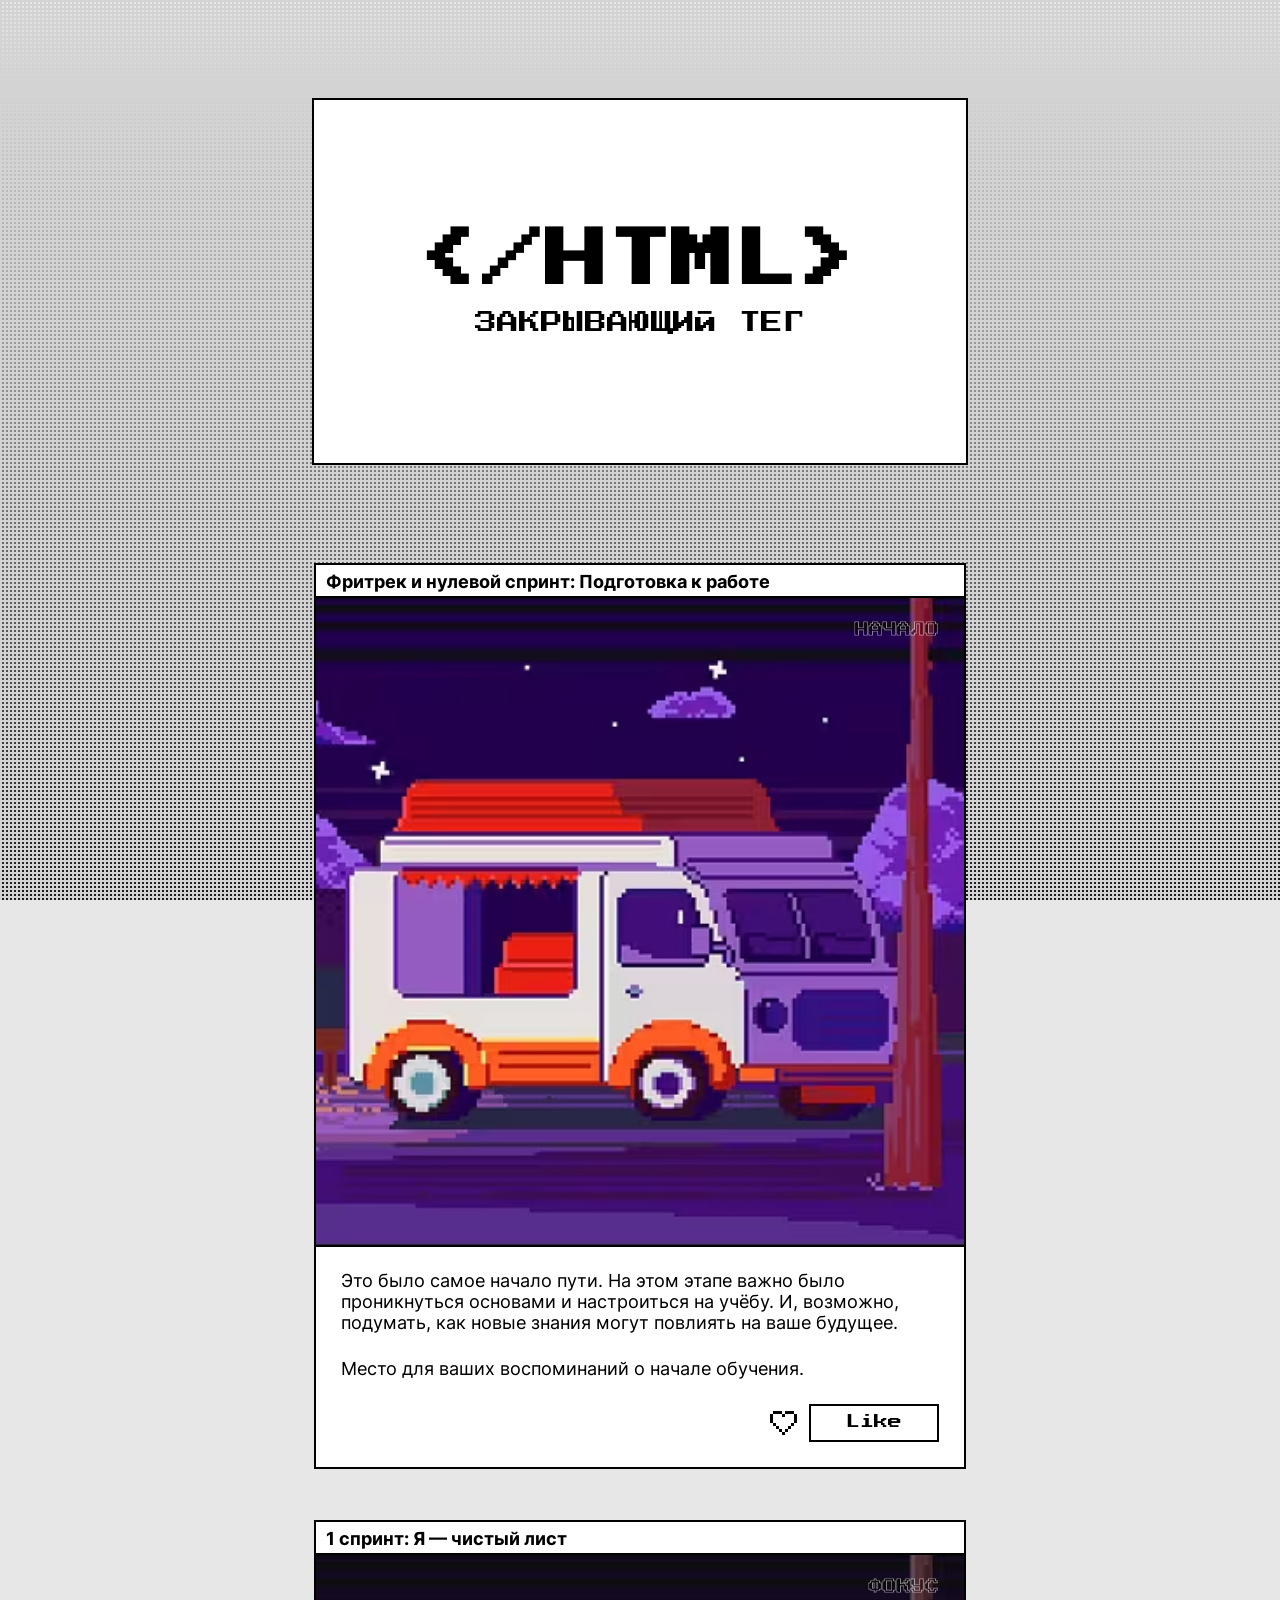
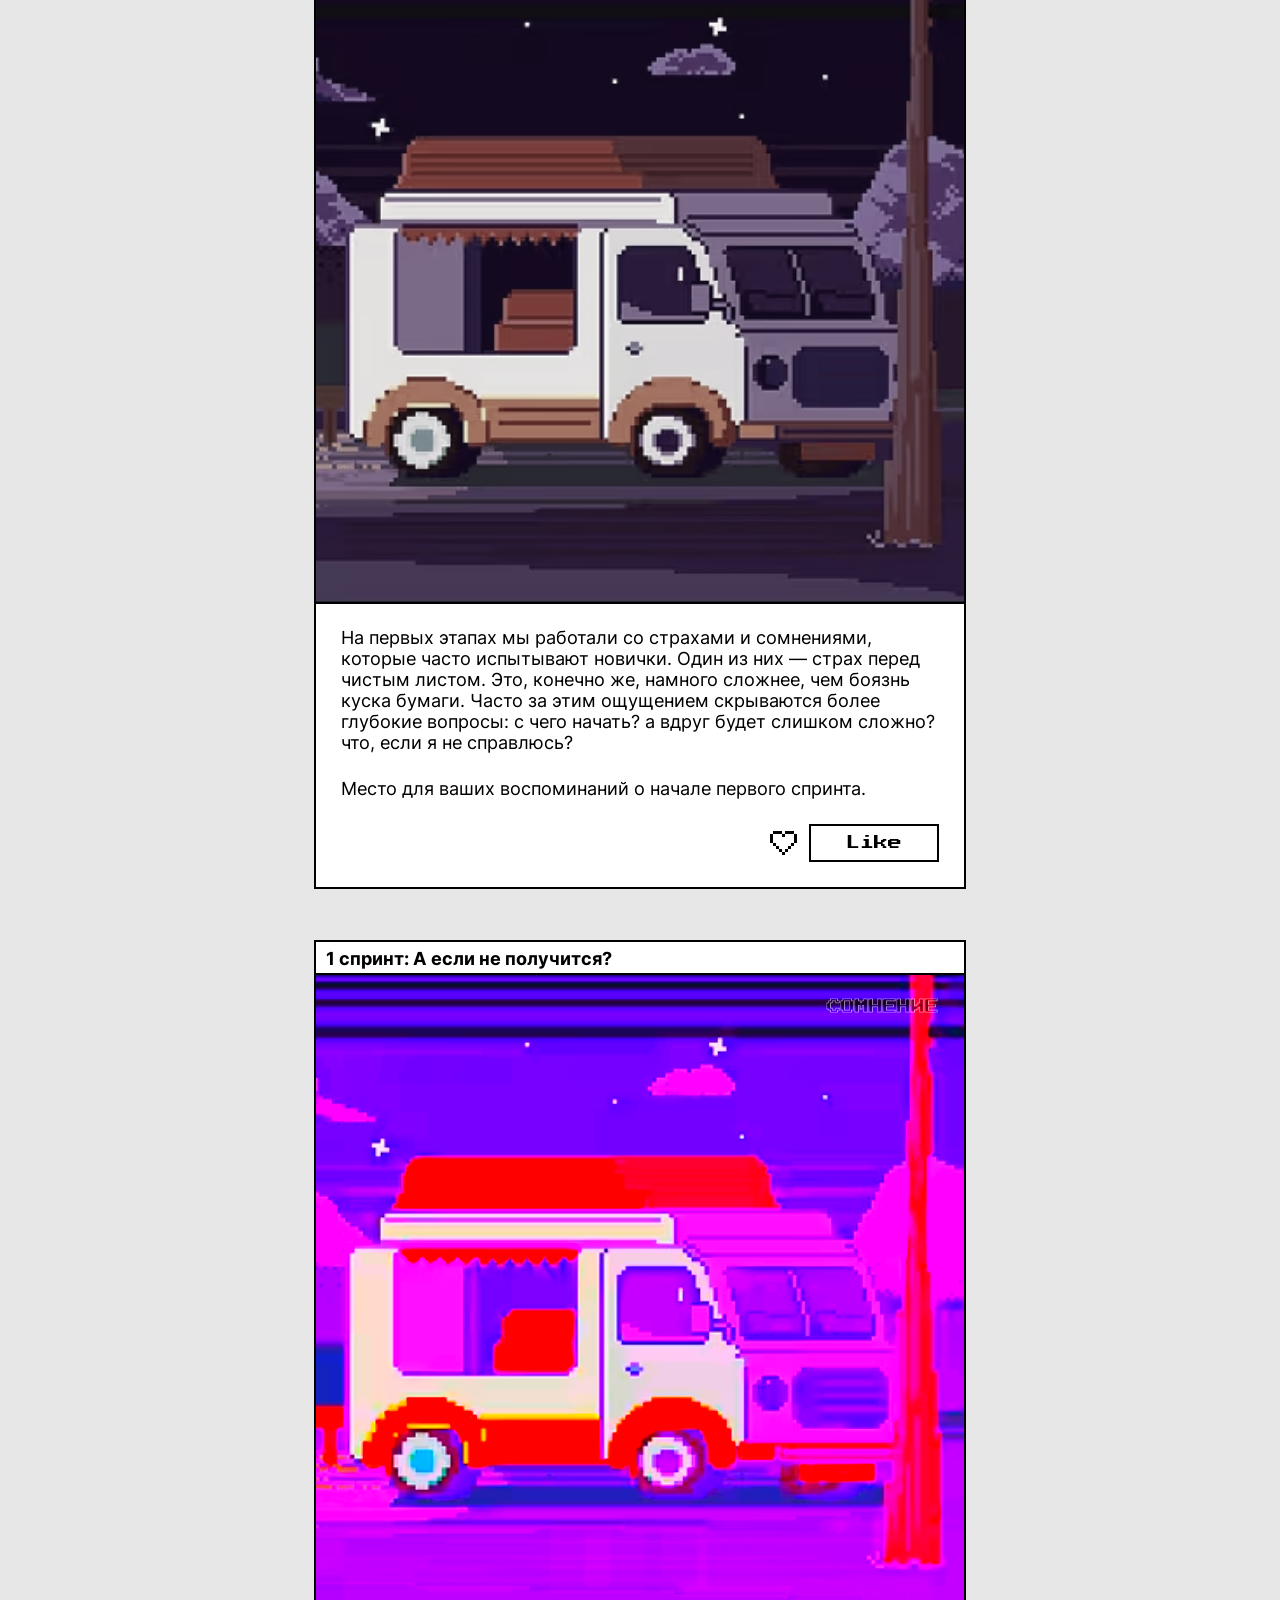
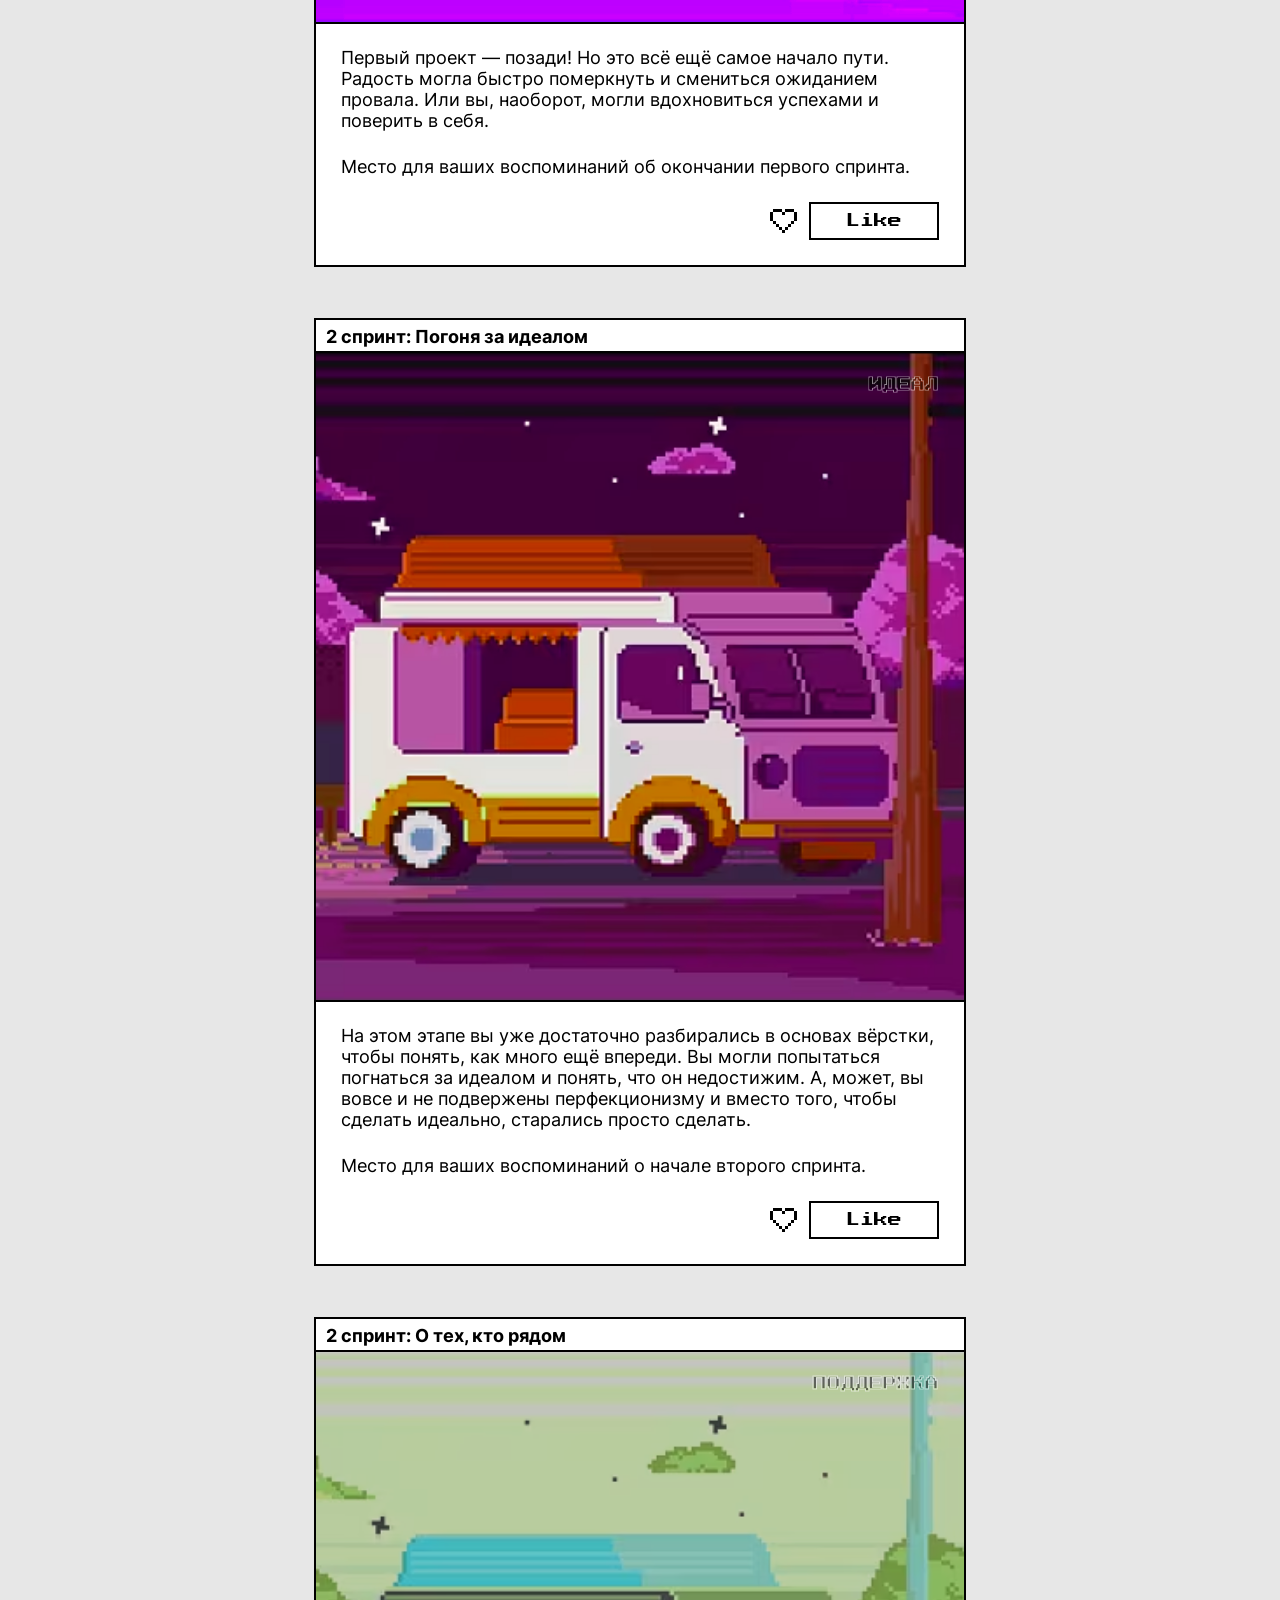
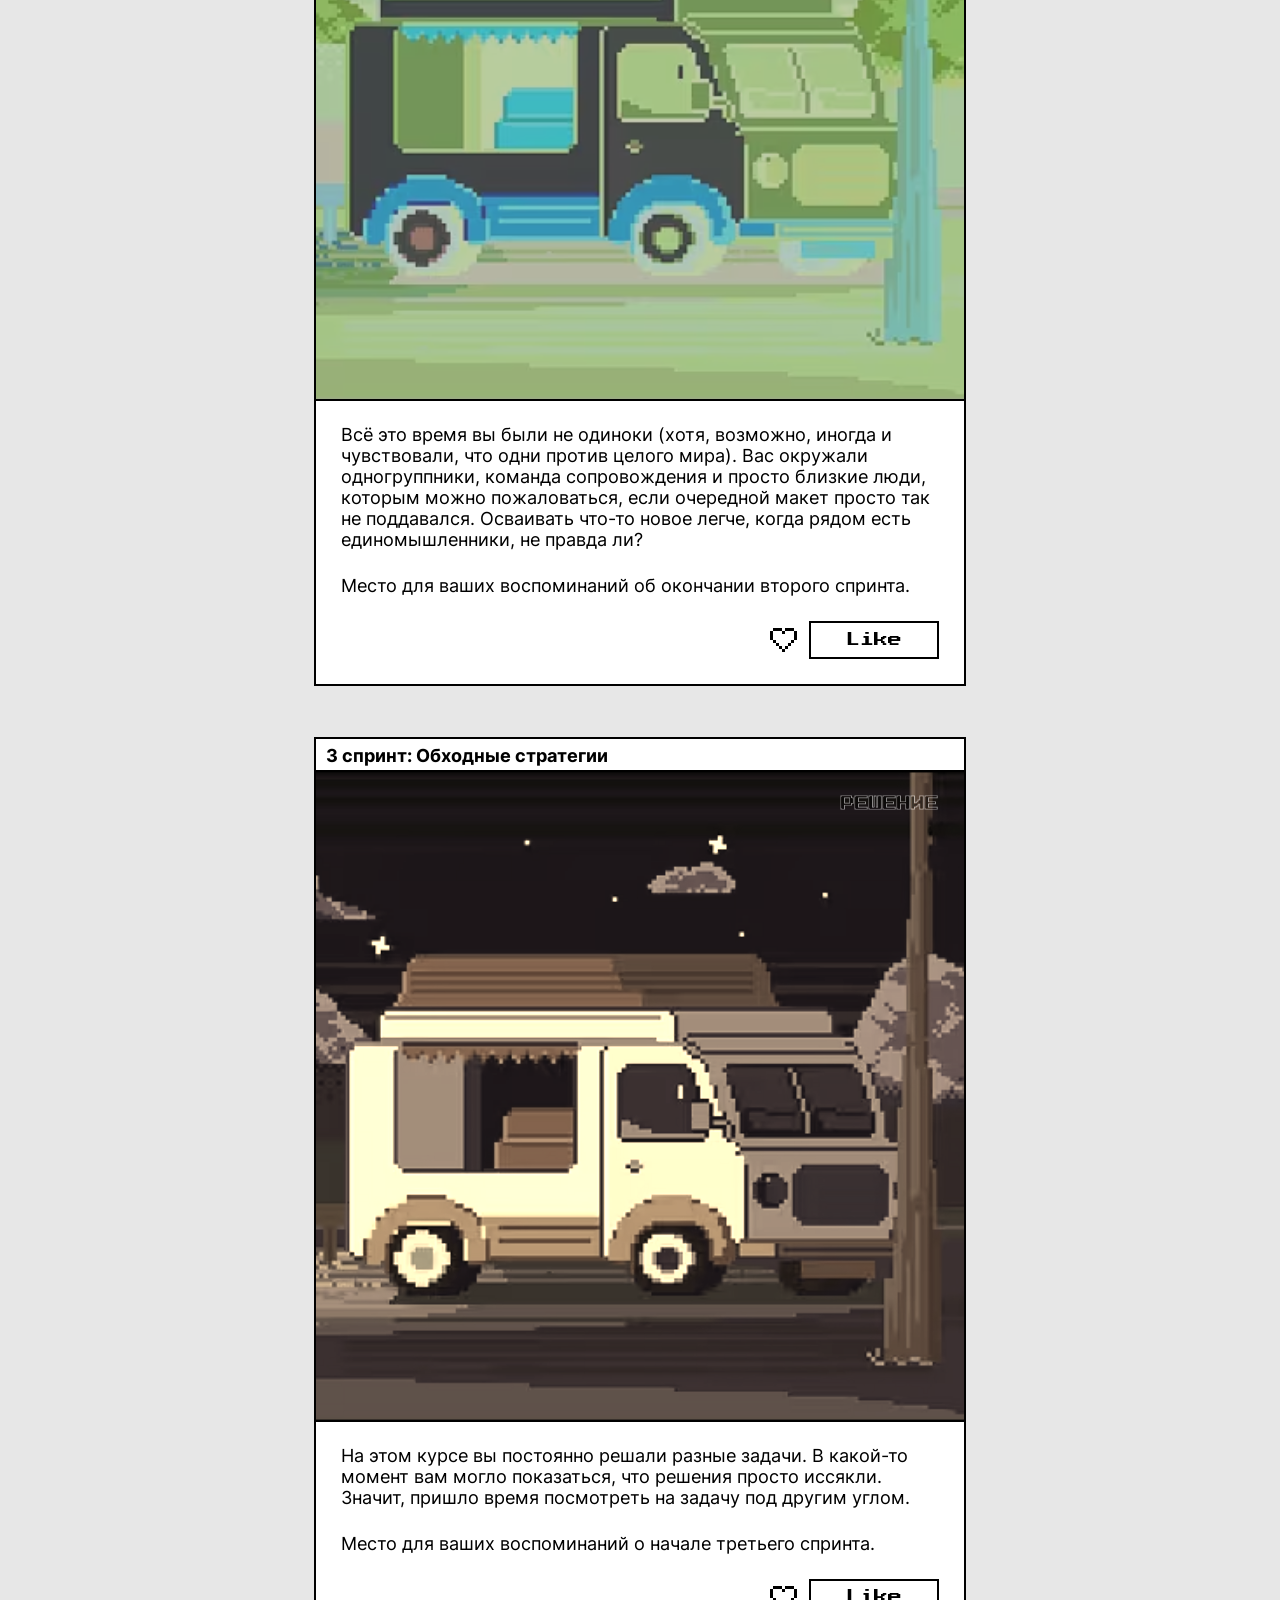
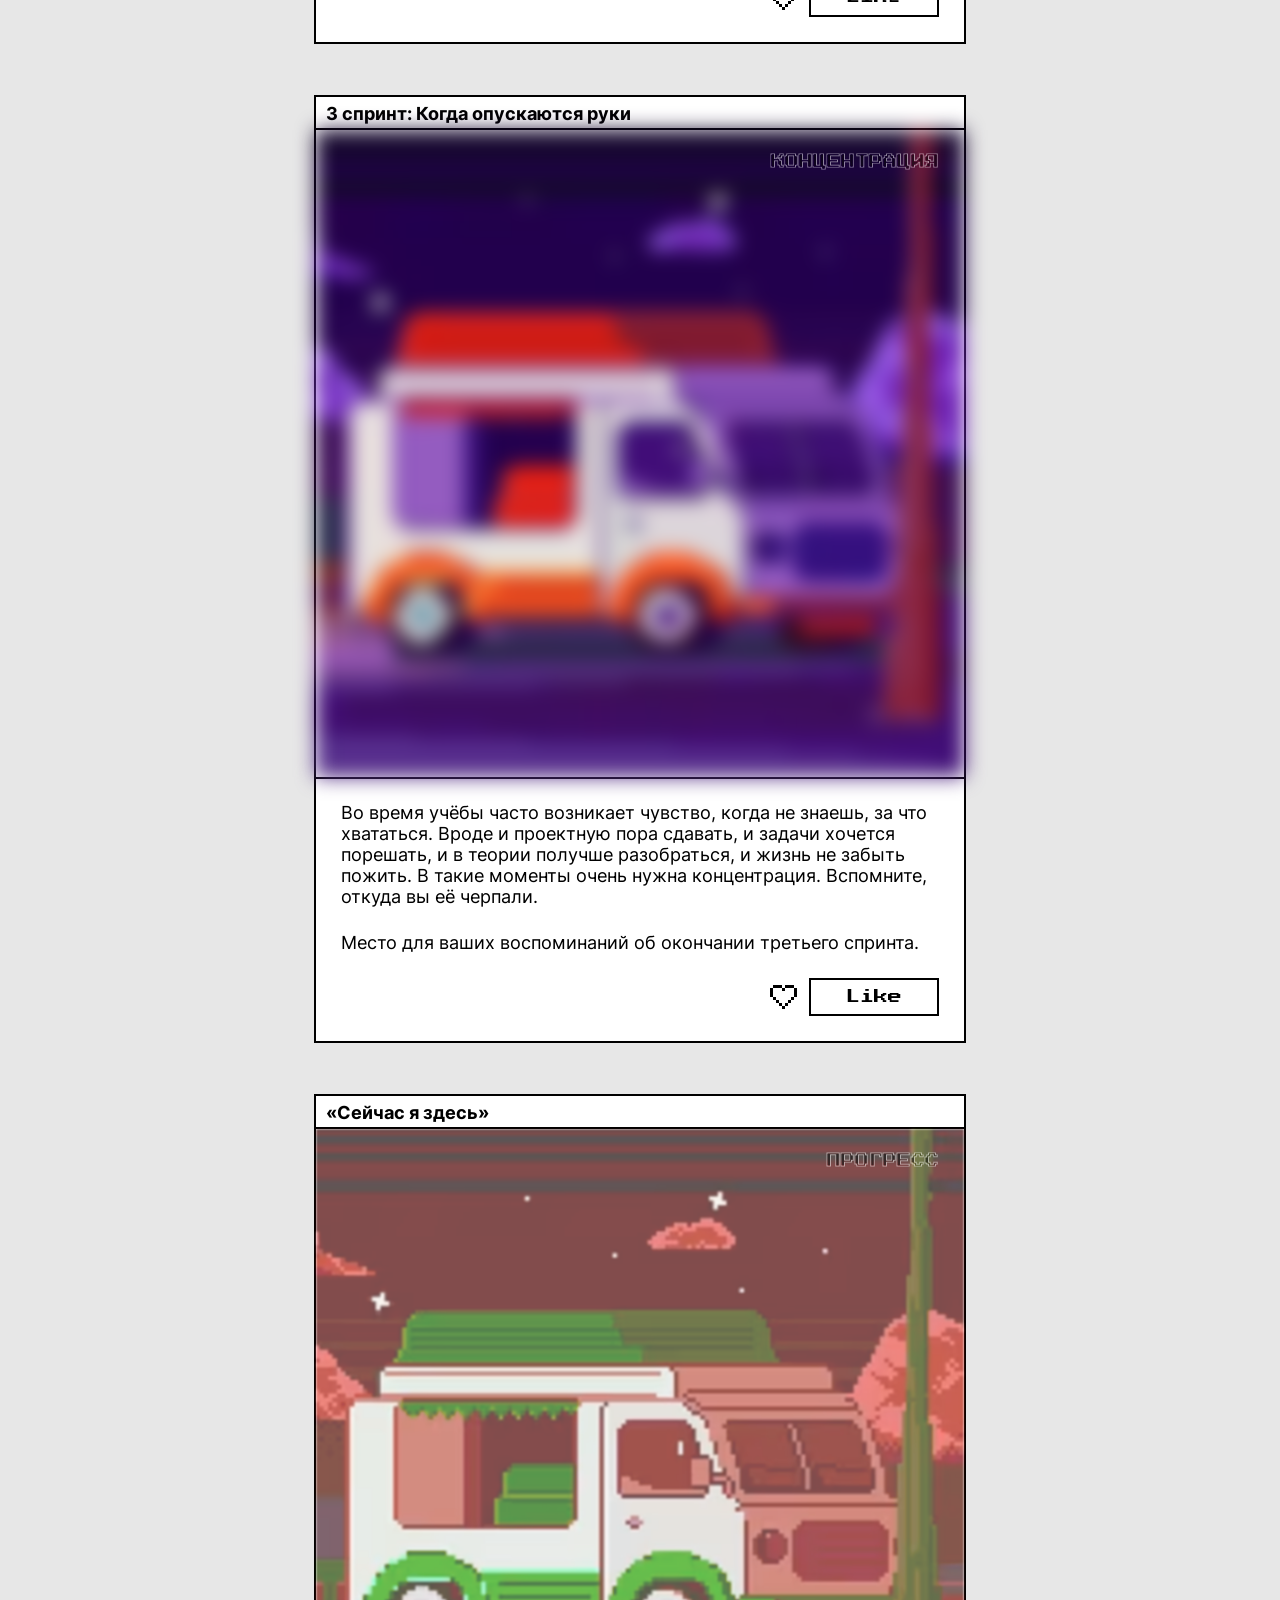
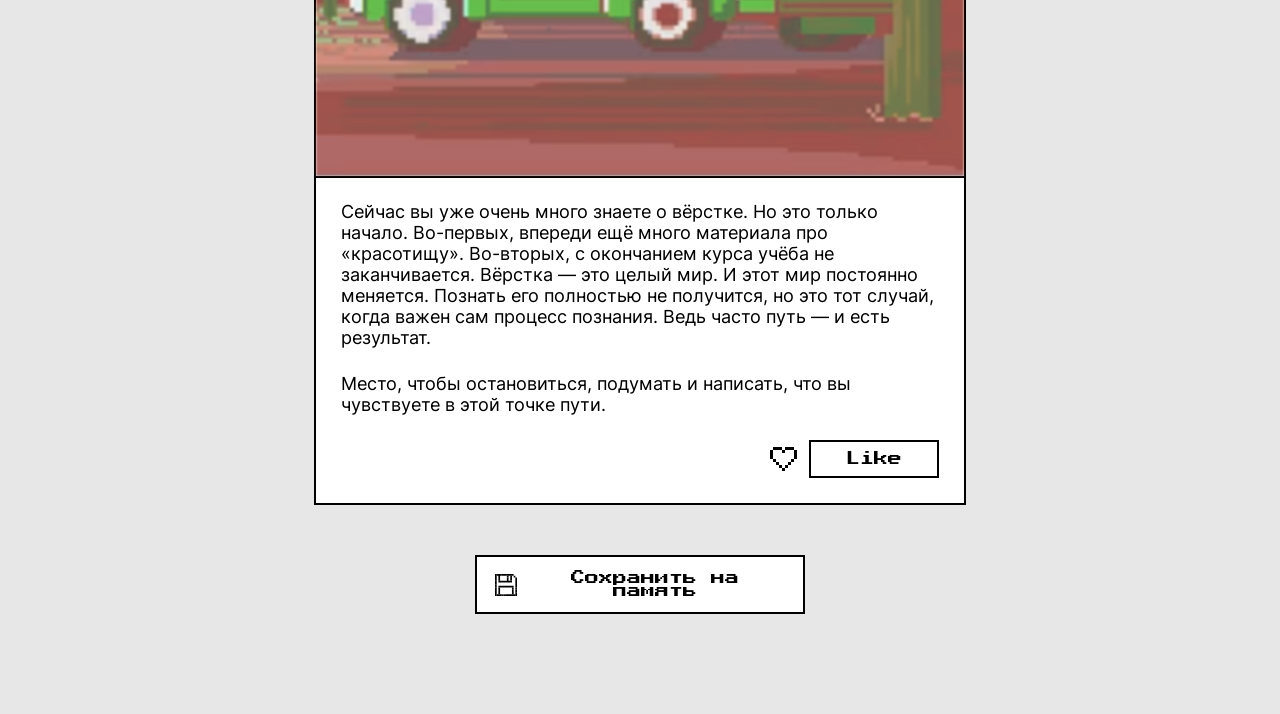
==== index.html @ d49149c8 "feat: update image filters and class structure for card visuals" ====
<!doctype html>
<html lang="ru">
  <head>
    <meta charset="UTF-8" />
    <meta name="viewport" content="width=device-width, initial-scale=1.0" />
    <meta name="description" content="Учебный проект «Закрывающий тег»" />
    <title>Закрывающий тег</title>

    <!-- Фавиконки -->
    <link
      rel="icon"
      type="image/png"
      href="./favicons/favicon-96x96.png"
      sizes="96x96"
    />
    <link rel="icon" type="image/svg+xml" href="./favicons/favicon.svg" />
    <link rel="shortcut icon" href="./favicons/favicon.ico" />
    <link
      rel="apple-touch-icon"
      sizes="180x180"
      href="./favicons/apple-touch-icon.png"
    />
    <meta name="apple-mobile-web-app-title" content="Тег" />

    <!-- Манифест -->
    <link rel="manifest" href="./favicons/site.webmanifest" />

    <!-- Предзагрузка шрифтов -->
    <link
      rel="preload"
      href="./fonts/Inter-Variable.woff2"
      as="font"
      type="font/woff2"
      crossorigin
    />
    <link
      rel="preload"
      href="./fonts/PressStart2P-Regular.woff"
      as="font"
      type="font/woff"
      crossorigin
    />

    <!-- Стили -->
    <link rel="stylesheet" href="./fonts/fonts.css" />
    <link rel="stylesheet" href="./styles/variables.css" />
    <link rel="stylesheet" href="./styles/globals.css" />
    <link rel="stylesheet" href="./styles/style.css" />
    <link rel="stylesheet" href="./styles/animations.css" />
  </head>

  <body class="page">
    <header class="header container bg-container">
      <h1 class="header__logo">&lt;/HTML&gt;</h1>
      <p class="header__title">закрывающий тег</p>
    </header>

    <main class="main container">
      <ul class="cards-list">
        <li class="cards-list__item">
          <article class="card">
            <h2 class="card__title">
              Фритрек и нулевой спринт: Подготовка к работе
            </h2>

            <div class="card__media">
              <picture>
                <source
                  srcset="
                    ./images/avif/motorhome@x1.avif 1x,
                    ./images/avif/motorhome@x2.avif 2x,
                    ./images/avif/motorhome@x3.avif 3x
                  "
                  type="image/avif"
                />
                <source
                  srcset="
                    ./images/webp/motorhome@x1.webp 1x,
                    ./images/webp/motorhome@x2.webp 2x,
                    ./images/webp/motorhome@x3.webp 3x
                  "
                  type="image/webp"
                />
                <img
                  class="card__image card__image--beginning"
                  src="./images/jpg/motorhome@x1.jpg"
                  srcset="
                    ./images/jpg/motorhome@x1.jpg 1x,
                    ./images/jpg/motorhome@x2.jpg 2x,
                    ./images/jpg/motorhome@x3.jpg 3x
                  "
                  alt="Рабочее место на пляже при закате солнца"
                  loading="lazy"
                />
              </picture>
              <span class="card__watermark">Начало</span>
            </div>

            <div class="card__content">
              <p>
                Это было самое начало пути. На этом этапе важно было
                проникнуться основами и настроиться на учёбу. И, возможно,
                подумать, как новые знания могут повлиять на ваше будущее.
              </p>
              <p>Место для ваших воспоминаний о начале обучения.</p>
              <div class="card__actions">
                <button class="card__icon-button" type="button">
                  <svg
                    xmlns="http://www.w3.org/2000/svg"
                    class="like-icon"
                    fill="none"
                    viewBox="0 0 39 36"
                  >
                    <g class="heart">
                      <path
                        class="core"
                        fill="transparent"
                        d="M18 15h-3v3h3v-3Zm3 0h3v3h-3v-3Zm0 0h-3v3h3v-3Zm0-3h-3v3h3v-3Zm0 6h-3v3h3v-3Z"
                      />
                      <path
                        class="main-body"
                        fill="transparent"
                        d="M12 9H9v3h3V9Zm3 3h-3v3h3v-3Zm3-3h-3v3h3V9Zm-6 6H9v3h3v-3Zm3 0h-3v3h3v-3Zm0 3h-3v3h3v-3Zm3-6h-3v3h3v-3Zm0 9h-3v3h3v-3Zm0-3h-3v3h3v-3Zm9-9h3v3h-3V9Zm-3 0h3v3h-3V9Zm3 3h3v3h-3v-3Zm-3 0h3v3h-3v-3Zm-3-3h3v3h-3V9Zm6 6h3v3h-3v-3Zm-3 0h3v3h-3v-3Zm0 3h3v3h-3v-3Zm-3-6h3v3h-3v-3Zm0 9h3v3h-3v-3Zm0-3h3v3h-3v-3Zm0 3h-3v3h3v-3Zm0 3h-3v3h3v-3Z"
                      />
                      <path
                        class="contour"
                        fill="var(--color-heart-contour, #000)"
                        d="M12 6H9v3h3V6Zm3 0h-3v3h3V6ZM9 9H6v3h3V9Zm0 3H6v3h3v-3Zm0 3H6v3h3v-3Zm9-9h-3v3h3V6Zm-6 12H9v3h3v-3Zm3 3h-3v3h3v-3Zm3 3h-3v3h3v-3Zm9-18h3v3h-3V6Zm-3 0h3v3h-3V6Zm6 3h3v3h-3V9Zm0 3h3v3h-3v-3Zm0 3h3v3h-3v-3Zm-9-9h3v3h-3V6Zm6 12h3v3h-3v-3Zm-3 3h3v3h-3v-3Zm-3 3h3v3h-3v-3Zm0 3h-3v3h3v-3Zm0-18h-3v3h3V9Z"
                      />
                    </g>
                    <path
                      class="sparks"
                      fill="var(--animation-fill-color, #f00)"
                      d="M36 13h3v3h-3v-3Zm-9 14h3v3h-3v-3Zm-9 6h3v3h-3v-3Zm-9-6h3v3H9v-3ZM24 0h3v3h-3V0Zm9 3h3v3h-3V3ZM3 3h3v3H3V3Zm9-3h3v3h-3V0ZM0 13h3v3H0v-3Z"
                    />
                  </svg>
                </button>
                <button class="card__like-button button" type="button">
                  <span class="button__text">Like</span>
                </button>
              </div>
            </div>
          </article>
        </li>

        <li class="cards-list__item">
          <article class="card">
            <h2 class="card__title">1 спринт: Я — чистый лист</h2>

            <div class="card__media">
              <picture>
                <source
                  srcset="
                    ./images/avif/motorhome@x1.avif 1x,
                    ./images/avif/motorhome@x2.avif 2x,
                    ./images/avif/motorhome@x3.avif 3x
                  "
                  type="image/avif"
                />
                <source
                  srcset="
                    ./images/webp/motorhome@x1.webp 1x,
                    ./images/webp/motorhome@x2.webp 2x,
                    ./images/webp/motorhome@x3.webp 3x
                  "
                  type="image/webp"
                />
                <img
                  class="card__image card__image--focus"
                  src="./images/jpg/motorhome@x1.jpg"
                  srcset="
                    ./images/jpg/motorhome@x1.jpg 1x,
                    ./images/jpg/motorhome@x2.jpg 2x,
                    ./images/jpg/motorhome@x3.jpg 3x
                  "
                  alt="Творческое рабочее место с чистым холстом и инструментами"
                  loading="lazy"
                />
              </picture>
              <span class="card__watermark">Фокус</span>
            </div>

            <div class="card__content">
              <p>
                На первых этапах мы работали со страхами и сомнениями, которые
                часто испытывают новички. Один из них — страх перед чистым
                листом. Это, конечно же, намного сложнее, чем боязнь куска
                бумаги. Часто за этим ощущением скрываются более глубокие
                вопросы: с чего начать? а вдруг будет слишком сложно? что, если
                я не справлюсь?
              </p>
              <p>Место для ваших воспоминаний о начале первого спринта.</p>
              <div class="card__actions">
                <button class="card__icon-button" type="button">
                  <svg
                    xmlns="http://www.w3.org/2000/svg"
                    class="like-icon"
                    fill="none"
                    viewBox="0 0 39 36"
                  >
                    <g class="heart">
                      <path
                        class="core"
                        fill="transparent"
                        d="M18 15h-3v3h3v-3Zm3 0h3v3h-3v-3Zm0 0h-3v3h3v-3Zm0-3h-3v3h3v-3Zm0 6h-3v3h3v-3Z"
                      />
                      <path
                        class="main-body"
                        fill="transparent"
                        d="M12 9H9v3h3V9Zm3 3h-3v3h3v-3Zm3-3h-3v3h3V9Zm-6 6H9v3h3v-3Zm3 0h-3v3h3v-3Zm0 3h-3v3h3v-3Zm3-6h-3v3h3v-3Zm0 9h-3v3h3v-3Zm0-3h-3v3h3v-3Zm9-9h3v3h-3V9Zm-3 0h3v3h-3V9Zm3 3h3v3h-3v-3Zm-3 0h3v3h-3v-3Zm-3-3h3v3h-3V9Zm6 6h3v3h-3v-3Zm-3 0h3v3h-3v-3Zm0 3h3v3h-3v-3Zm-3-6h3v3h-3v-3Zm0 9h3v3h-3v-3Zm0-3h3v3h-3v-3Zm0 3h-3v3h3v-3Zm0 3h-3v3h3v-3Z"
                      />
                      <path
                        class="contour"
                        fill="var(--color-heart-contour, #000)"
                        d="M12 6H9v3h3V6Zm3 0h-3v3h3V6ZM9 9H6v3h3V9Zm0 3H6v3h3v-3Zm0 3H6v3h3v-3Zm9-9h-3v3h3V6Zm-6 12H9v3h3v-3Zm3 3h-3v3h3v-3Zm3 3h-3v3h3v-3Zm9-18h3v3h-3V6Zm-3 0h3v3h-3V6Zm6 3h3v3h-3V9Zm0 3h3v3h-3v-3Zm0 3h3v3h-3v-3Zm-9-9h3v3h-3V6Zm6 12h3v3h-3v-3Zm-3 3h3v3h-3v-3Zm-3 3h3v3h-3v-3Zm0 3h-3v3h3v-3Zm0-18h-3v3h3V9Z"
                      />
                    </g>
                    <path
                      class="sparks"
                      fill="var(--animation-fill-color, #f00)"
                      d="M36 13h3v3h-3v-3Zm-9 14h3v3h-3v-3Zm-9 6h3v3h-3v-3Zm-9-6h3v3H9v-3ZM24 0h3v3h-3V0Zm9 3h3v3h-3V3ZM3 3h3v3H3V3Zm9-3h3v3h-3V0ZM0 13h3v3H0v-3Z"
                    />
                  </svg>
                </button>
                <button class="card__like-button button" type="button">
                  <span class="button__text">Like</span>
                </button>
              </div>
            </div>
          </article>
        </li>

        <li class="cards-list__item">
          <article class="card">
            <h2 class="card__title">1 спринт: А если не получится?</h2>

            <div class="card__media">
              <picture>
                <source
                  srcset="
                    ./images/avif/motorhome@x1.avif 1x,
                    ./images/avif/motorhome@x2.avif 2x,
                    ./images/avif/motorhome@x3.avif 3x
                  "
                  type="image/avif"
                />
                <source
                  srcset="
                    ./images/webp/motorhome@x1.webp 1x,
                    ./images/webp/motorhome@x2.webp 2x,
                    ./images/webp/motorhome@x3.webp 3x
                  "
                  type="image/webp"
                />
                <img
                  class="card__image card__image--doubt"
                  src="./images/jpg/motorhome@x1.jpg"
                  srcset="
                    ./images/jpg/motorhome@x1.jpg 1x,
                    ./images/jpg/motorhome@x2.jpg 2x,
                    ./images/jpg/motorhome@x3.jpg 3x
                  "
                  alt="Статуя мыслителя в лесу"
                  loading="lazy"
                />
              </picture>
              <span class="card__watermark">Сомнение</span>
            </div>

            <div class="card__content">
              <p>
                Первый проект — позади! Но это всё ещё самое начало пути.
                Радость могла быстро померкнуть и смениться ожиданием провала.
                Или вы, наоборот, могли вдохновиться успехами и поверить в себя.
              </p>
              <p>Место для ваших воспоминаний об окончании первого спринта.</p>
              <div class="card__actions">
                <button class="card__icon-button" type="button">
                  <svg
                    xmlns="http://www.w3.org/2000/svg"
                    class="like-icon"
                    fill="none"
                    viewBox="0 0 39 36"
                  >
                    <g class="heart">
                      <path
                        class="core"
                        fill="transparent"
                        d="M18 15h-3v3h3v-3Zm3 0h3v3h-3v-3Zm0 0h-3v3h3v-3Zm0-3h-3v3h3v-3Zm0 6h-3v3h3v-3Z"
                      />
                      <path
                        class="main-body"
                        fill="transparent"
                        d="M12 9H9v3h3V9Zm3 3h-3v3h3v-3Zm3-3h-3v3h3V9Zm-6 6H9v3h3v-3Zm3 0h-3v3h3v-3Zm0 3h-3v3h3v-3Zm3-6h-3v3h3v-3Zm0 9h-3v3h3v-3Zm0-3h-3v3h3v-3Zm9-9h3v3h-3V9Zm-3 0h3v3h-3V9Zm3 3h3v3h-3v-3Zm-3 0h3v3h-3v-3Zm-3-3h3v3h-3V9Zm6 6h3v3h-3v-3Zm-3 0h3v3h-3v-3Zm0 3h3v3h-3v-3Zm-3-6h3v3h-3v-3Zm0 9h3v3h-3v-3Zm0-3h3v3h-3v-3Zm0 3h-3v3h3v-3Zm0 3h-3v3h3v-3Z"
                      />
                      <path
                        class="contour"
                        fill="var(--color-heart-contour, #000)"
                        d="M12 6H9v3h3V6Zm3 0h-3v3h3V6ZM9 9H6v3h3V9Zm0 3H6v3h3v-3Zm0 3H6v3h3v-3Zm9-9h-3v3h3V6Zm-6 12H9v3h3v-3Zm3 3h-3v3h3v-3Zm3 3h-3v3h3v-3Zm9-18h3v3h-3V6Zm-3 0h3v3h-3V6Zm6 3h3v3h-3V9Zm0 3h3v3h-3v-3Zm0 3h3v3h-3v-3Zm-9-9h3v3h-3V6Zm6 12h3v3h-3v-3Zm-3 3h3v3h-3v-3Zm-3 3h3v3h-3v-3Zm0 3h-3v3h3v-3Zm0-18h-3v3h3V9Z"
                      />
                    </g>
                    <path
                      class="sparks"
                      fill="var(--animation-fill-color, #f00)"
                      d="M36 13h3v3h-3v-3Zm-9 14h3v3h-3v-3Zm-9 6h3v3h-3v-3Zm-9-6h3v3H9v-3ZM24 0h3v3h-3V0Zm9 3h3v3h-3V3ZM3 3h3v3H3V3Zm9-3h3v3h-3V0ZM0 13h3v3H0v-3Z"
                    />
                  </svg>
                </button>
                <button class="card__like-button button" type="button">
                  <span class="button__text">Like</span>
                </button>
              </div>
            </div>
          </article>
        </li>

        <li class="cards-list__item">
          <article class="card">
            <h2 class="card__title">2 спринт: Погоня за идеалом</h2>

            <div class="card__media">
              <picture>
                <source
                  srcset="
                    ./images/avif/motorhome@x1.avif 1x,
                    ./images/avif/motorhome@x2.avif 2x,
                    ./images/avif/motorhome@x3.avif 3x
                  "
                  type="image/avif"
                />
                <source
                  srcset="
                    ./images/webp/motorhome@x1.webp 1x,
                    ./images/webp/motorhome@x2.webp 2x,
                    ./images/webp/motorhome@x3.webp 3x
                  "
                  type="image/webp"
                />
                <img
                  class="card__image card__image--ideal"
                  src="./images/jpg/motorhome@x1.jpg"
                  srcset="
                    ./images/jpg/motorhome@x1.jpg 1x,
                    ./images/jpg/motorhome@x2.jpg 2x,
                    ./images/jpg/motorhome@x3.jpg 3x
                  "
                  alt="Человек с гордостью смотрит на результат"
                  loading="lazy"
                />
              </picture>
              <span class="card__watermark">Идеал</span>
            </div>

            <div class="card__content">
              <p>
                На этом этапе вы уже достаточно разбирались в основах вёрстки,
                чтобы понять, как много ещё впереди. Вы могли попытаться
                погнаться за идеалом и понять, что он недостижим. А, может, вы
                вовсе и не подвержены перфекционизму и вместо того, чтобы
                сделать идеально, старались просто сделать.
              </p>
              <p>Место для ваших воспоминаний о начале второго спринта.</p>
              <div class="card__actions">
                <button class="card__icon-button" type="button">
                  <svg
                    xmlns="http://www.w3.org/2000/svg"
                    class="like-icon"
                    fill="none"
                    viewBox="0 0 39 36"
                  >
                    <g class="heart">
                      <path
                        class="core"
                        fill="transparent"
                        d="M18 15h-3v3h3v-3Zm3 0h3v3h-3v-3Zm0 0h-3v3h3v-3Zm0-3h-3v3h3v-3Zm0 6h-3v3h3v-3Z"
                      />
                      <path
                        class="main-body"
                        fill="transparent"
                        d="M12 9H9v3h3V9Zm3 3h-3v3h3v-3Zm3-3h-3v3h3V9Zm-6 6H9v3h3v-3Zm3 0h-3v3h3v-3Zm0 3h-3v3h3v-3Zm3-6h-3v3h3v-3Zm0 9h-3v3h3v-3Zm0-3h-3v3h3v-3Zm9-9h3v3h-3V9Zm-3 0h3v3h-3V9Zm3 3h3v3h-3v-3Zm-3 0h3v3h-3v-3Zm-3-3h3v3h-3V9Zm6 6h3v3h-3v-3Zm-3 0h3v3h-3v-3Zm0 3h3v3h-3v-3Zm-3-6h3v3h-3v-3Zm0 9h3v3h-3v-3Zm0-3h3v3h-3v-3Zm0 3h-3v3h3v-3Zm0 3h-3v3h3v-3Z"
                      />
                      <path
                        class="contour"
                        fill="var(--color-heart-contour, #000)"
                        d="M12 6H9v3h3V6Zm3 0h-3v3h3V6ZM9 9H6v3h3V9Zm0 3H6v3h3v-3Zm0 3H6v3h3v-3Zm9-9h-3v3h3V6Zm-6 12H9v3h3v-3Zm3 3h-3v3h3v-3Zm3 3h-3v3h3v-3Zm9-18h3v3h-3V6Zm-3 0h3v3h-3V6Zm6 3h3v3h-3V9Zm0 3h3v3h-3v-3Zm0 3h3v3h-3v-3Zm-9-9h3v3h-3V6Zm6 12h3v3h-3v-3Zm-3 3h3v3h-3v-3Zm-3 3h3v3h-3v-3Zm0 3h-3v3h3v-3Zm0-18h-3v3h3V9Z"
                      />
                    </g>
                    <path
                      class="sparks"
                      fill="var(--animation-fill-color, #f00)"
                      d="M36 13h3v3h-3v-3Zm-9 14h3v3h-3v-3Zm-9 6h3v3h-3v-3Zm-9-6h3v3H9v-3ZM24 0h3v3h-3V0Zm9 3h3v3h-3V3ZM3 3h3v3H3V3Zm9-3h3v3h-3V0ZM0 13h3v3H0v-3Z"
                    />
                  </svg>
                </button>
                <button class="card__like-button button" type="button">
                  <span class="button__text">Like</span>
                </button>
              </div>
            </div>
          </article>
        </li>

        <li class="cards-list__item">
          <article class="card">
            <h2 class="card__title">2 спринт: О тех, кто рядом</h2>

            <div class="card__media">
              <picture>
                <source
                  srcset="
                    ./images/avif/motorhome@x1.avif 1x,
                    ./images/avif/motorhome@x2.avif 2x,
                    ./images/avif/motorhome@x3.avif 3x
                  "
                  type="image/avif"
                />
                <source
                  srcset="
                    ./images/webp/motorhome@x1.webp 1x,
                    ./images/webp/motorhome@x2.webp 2x,
                    ./images/webp/motorhome@x3.webp 3x
                  "
                  type="image/webp"
                />
                <img
                  class="card__image card__image--support"
                  src="./images/jpg/motorhome@x1.jpg"
                  srcset="
                    ./images/jpg/motorhome@x1.jpg 1x,
                    ./images/jpg/motorhome@x2.jpg 2x,
                    ./images/jpg/motorhome@x3.jpg 3x
                  "
                  alt="Руки, символизирующие поддержку и заботу"
                  loading="lazy"
                />
              </picture>
              <span class="card__watermark">Поддержка</span>
            </div>

            <div class="card__content">
              <p>
                Всё это время вы были не одиноки (хотя, возможно, иногда и
                чувствовали, что одни против целого мира). Вас окружали
                одногруппники, команда сопровождения и просто близкие люди,
                которым можно пожаловаться, если очередной макет просто так не
                поддавался. Осваивать что-то новое легче, когда рядом есть
                единомышленники, не правда ли?
              </p>
              <p>Место для ваших воспоминаний об окончании второго спринта.</p>
              <div class="card__actions">
                <button class="card__icon-button" type="button">
                  <svg
                    xmlns="http://www.w3.org/2000/svg"
                    class="like-icon"
                    fill="none"
                    viewBox="0 0 39 36"
                  >
                    <g class="heart">
                      <path
                        class="core"
                        fill="transparent"
                        d="M18 15h-3v3h3v-3Zm3 0h3v3h-3v-3Zm0 0h-3v3h3v-3Zm0-3h-3v3h3v-3Zm0 6h-3v3h3v-3Z"
                      />
                      <path
                        class="main-body"
                        fill="transparent"
                        d="M12 9H9v3h3V9Zm3 3h-3v3h3v-3Zm3-3h-3v3h3V9Zm-6 6H9v3h3v-3Zm3 0h-3v3h3v-3Zm0 3h-3v3h3v-3Zm3-6h-3v3h3v-3Zm0 9h-3v3h3v-3Zm0-3h-3v3h3v-3Zm9-9h3v3h-3V9Zm-3 0h3v3h-3V9Zm3 3h3v3h-3v-3Zm-3 0h3v3h-3v-3Zm-3-3h3v3h-3V9Zm6 6h3v3h-3v-3Zm-3 0h3v3h-3v-3Zm0 3h3v3h-3v-3Zm-3-6h3v3h-3v-3Zm0 9h3v3h-3v-3Zm0-3h3v3h-3v-3Zm0 3h-3v3h3v-3Zm0 3h-3v3h3v-3Z"
                      />
                      <path
                        class="contour"
                        fill="var(--color-heart-contour, #000)"
                        d="M12 6H9v3h3V6Zm3 0h-3v3h3V6ZM9 9H6v3h3V9Zm0 3H6v3h3v-3Zm0 3H6v3h3v-3Zm9-9h-3v3h3V6Zm-6 12H9v3h3v-3Zm3 3h-3v3h3v-3Zm3 3h-3v3h3v-3Zm9-18h3v3h-3V6Zm-3 0h3v3h-3V6Zm6 3h3v3h-3V9Zm0 3h3v3h-3v-3Zm0 3h3v3h-3v-3Zm-9-9h3v3h-3V6Zm6 12h3v3h-3v-3Zm-3 3h3v3h-3v-3Zm-3 3h3v3h-3v-3Zm0 3h-3v3h3v-3Zm0-18h-3v3h3V9Z"
                      />
                    </g>
                    <path
                      class="sparks"
                      fill="var(--animation-fill-color, #f00)"
                      d="M36 13h3v3h-3v-3Zm-9 14h3v3h-3v-3Zm-9 6h3v3h-3v-3Zm-9-6h3v3H9v-3ZM24 0h3v3h-3V0Zm9 3h3v3h-3V3ZM3 3h3v3H3V3Zm9-3h3v3h-3V0ZM0 13h3v3H0v-3Z"
                    />
                  </svg>
                </button>
                <button class="card__like-button button" type="button">
                  <span class="button__text">Like</span>
                </button>
              </div>
            </div>
          </article>
        </li>

        <li class="cards-list__item">
          <article class="card">
            <h2 class="card__title">3 спринт: Обходные стратегии</h2>

            <div class="card__media">
              <picture>
                <source
                  srcset="
                    ./images/avif/motorhome@x1.avif 1x,
                    ./images/avif/motorhome@x2.avif 2x,
                    ./images/avif/motorhome@x3.avif 3x
                  "
                  type="image/avif"
                />
                <source
                  srcset="
                    ./images/webp/motorhome@x1.webp 1x,
                    ./images/webp/motorhome@x2.webp 2x,
                    ./images/webp/motorhome@x3.webp 3x
                  "
                  type="image/webp"
                />
                <img
                  class="card__image card__image--solution"
                  src="./images/jpg/motorhome@x1.jpg"
                  srcset="
                    ./images/jpg/motorhome@x1.jpg 1x,
                    ./images/jpg/motorhome@x2.jpg 2x,
                    ./images/jpg/motorhome@x3.jpg 3x
                  "
                  alt="Уставший человек на лавочке с пакетами"
                  loading="lazy"
                />
              </picture>
              <span class="card__watermark">Решение</span>
            </div>

            <div class="card__content">
              <p>
                На этом курсе вы постоянно решали разные задачи. В какой-то
                момент вам могло показаться, что решения просто иссякли. Значит,
                пришло время посмотреть на задачу под другим углом.
              </p>
              <p>Место для ваших воспоминаний о начале третьего спринта.</p>
              <div class="card__actions">
                <button class="card__icon-button" type="button">
                  <svg
                    xmlns="http://www.w3.org/2000/svg"
                    class="like-icon"
                    fill="none"
                    viewBox="0 0 39 36"
                  >
                    <g class="heart">
                      <path
                        class="core"
                        fill="transparent"
                        d="M18 15h-3v3h3v-3Zm3 0h3v3h-3v-3Zm0 0h-3v3h3v-3Zm0-3h-3v3h3v-3Zm0 6h-3v3h3v-3Z"
                      />
                      <path
                        class="main-body"
                        fill="transparent"
                        d="M12 9H9v3h3V9Zm3 3h-3v3h3v-3Zm3-3h-3v3h3V9Zm-6 6H9v3h3v-3Zm3 0h-3v3h3v-3Zm0 3h-3v3h3v-3Zm3-6h-3v3h3v-3Zm0 9h-3v3h3v-3Zm0-3h-3v3h3v-3Zm9-9h3v3h-3V9Zm-3 0h3v3h-3V9Zm3 3h3v3h-3v-3Zm-3 0h3v3h-3v-3Zm-3-3h3v3h-3V9Zm6 6h3v3h-3v-3Zm-3 0h3v3h-3v-3Zm0 3h3v3h-3v-3Zm-3-6h3v3h-3v-3Zm0 9h3v3h-3v-3Zm0-3h3v3h-3v-3Zm0 3h-3v3h3v-3Zm0 3h-3v3h3v-3Z"
                      />
                      <path
                        class="contour"
                        fill="var(--color-heart-contour, #000)"
                        d="M12 6H9v3h3V6Zm3 0h-3v3h3V6ZM9 9H6v3h3V9Zm0 3H6v3h3v-3Zm0 3H6v3h3v-3Zm9-9h-3v3h3V6Zm-6 12H9v3h3v-3Zm3 3h-3v3h3v-3Zm3 3h-3v3h3v-3Zm9-18h3v3h-3V6Zm-3 0h3v3h-3V6Zm6 3h3v3h-3V9Zm0 3h3v3h-3v-3Zm0 3h3v3h-3v-3Zm-9-9h3v3h-3V6Zm6 12h3v3h-3v-3Zm-3 3h3v3h-3v-3Zm-3 3h3v3h-3v-3Zm0 3h-3v3h3v-3Zm0-18h-3v3h3V9Z"
                      />
                    </g>
                    <path
                      class="sparks"
                      fill="var(--animation-fill-color, #f00)"
                      d="M36 13h3v3h-3v-3Zm-9 14h3v3h-3v-3Zm-9 6h3v3h-3v-3Zm-9-6h3v3H9v-3ZM24 0h3v3h-3V0Zm9 3h3v3h-3V3ZM3 3h3v3H3V3Zm9-3h3v3h-3V0ZM0 13h3v3H0v-3Z"
                    />
                  </svg>
                </button>
                <button class="card__like-button button" type="button">
                  <span class="button__text">Like</span>
                </button>
              </div>
            </div>
          </article>
        </li>

        <li class="cards-list__item">
          <article class="card">
            <h2 class="card__title">3 спринт: Когда опускаются руки</h2>

            <div class="card__media">
              <picture>
                <source
                  srcset="
                    ./images/avif/motorhome@x1.avif 1x,
                    ./images/avif/motorhome@x2.avif 2x,
                    ./images/avif/motorhome@x3.avif 3x
                  "
                  type="image/avif"
                />
                <source
                  srcset="
                    ./images/webp/motorhome@x1.webp 1x,
                    ./images/webp/motorhome@x2.webp 2x,
                    ./images/webp/motorhome@x3.webp 3x
                  "
                  type="image/webp"
                />
                <img
                  class="card__image card__image--progress"
                  src="./images/jpg/motorhome@x1.jpg"
                  srcset="
                    ./images/jpg/motorhome@x1.jpg 1x,
                    ./images/jpg/motorhome@x2.jpg 2x,
                    ./images/jpg/motorhome@x3.jpg 3x
                  "
                  alt="Солнечный садовый лабиринт из зелёных кустов"
                  loading="lazy"
                />
              </picture>
              <span class="card__watermark">Концентрация</span>
            </div>

            <div class="card__content">
              <p>
                Во время учёбы часто возникает чувство, когда не знаешь, за что
                хвататься. Вроде и проектную пора сдавать, и задачи хочется
                порешать, и в теории получше разобраться, и жизнь не забыть
                пожить. В такие моменты очень нужна концентрация. Вспомните,
                откуда вы её черпали.
              </p>
              <p>Место для ваших воспоминаний об окончании третьего спринта.</p>
              <div class="card__actions">
                <button class="card__icon-button" type="button">
                  <svg
                    xmlns="http://www.w3.org/2000/svg"
                    class="like-icon"
                    fill="none"
                    viewBox="0 0 39 36"
                  >
                    <g class="heart">
                      <path
                        class="core"
                        fill="transparent"
                        d="M18 15h-3v3h3v-3Zm3 0h3v3h-3v-3Zm0 0h-3v3h3v-3Zm0-3h-3v3h3v-3Zm0 6h-3v3h3v-3Z"
                      />
                      <path
                        class="main-body"
                        fill="transparent"
                        d="M12 9H9v3h3V9Zm3 3h-3v3h3v-3Zm3-3h-3v3h3V9Zm-6 6H9v3h3v-3Zm3 0h-3v3h3v-3Zm0 3h-3v3h3v-3Zm3-6h-3v3h3v-3Zm0 9h-3v3h3v-3Zm0-3h-3v3h3v-3Zm9-9h3v3h-3V9Zm-3 0h3v3h-3V9Zm3 3h3v3h-3v-3Zm-3 0h3v3h-3v-3Zm-3-3h3v3h-3V9Zm6 6h3v3h-3v-3Zm-3 0h3v3h-3v-3Zm0 3h3v3h-3v-3Zm-3-6h3v3h-3v-3Zm0 9h3v3h-3v-3Zm0-3h3v3h-3v-3Zm0 3h-3v3h3v-3Zm0 3h-3v3h3v-3Z"
                      />
                      <path
                        class="contour"
                        fill="var(--color-heart-contour, #000)"
                        d="M12 6H9v3h3V6Zm3 0h-3v3h3V6ZM9 9H6v3h3V9Zm0 3H6v3h3v-3Zm0 3H6v3h3v-3Zm9-9h-3v3h3V6Zm-6 12H9v3h3v-3Zm3 3h-3v3h3v-3Zm3 3h-3v3h3v-3Zm9-18h3v3h-3V6Zm-3 0h3v3h-3V6Zm6 3h3v3h-3V9Zm0 3h3v3h-3v-3Zm0 3h3v3h-3v-3Zm-9-9h3v3h-3V6Zm6 12h3v3h-3v-3Zm-3 3h3v3h-3v-3Zm-3 3h3v3h-3v-3Zm0 3h-3v3h3v-3Zm0-18h-3v3h3V9Z"
                      />
                    </g>
                    <path
                      class="sparks"
                      fill="var(--animation-fill-color, #f00)"
                      d="M36 13h3v3h-3v-3Zm-9 14h3v3h-3v-3Zm-9 6h3v3h-3v-3Zm-9-6h3v3H9v-3ZM24 0h3v3h-3V0Zm9 3h3v3h-3V3ZM3 3h3v3H3V3Zm9-3h3v3h-3V0ZM0 13h3v3H0v-3Z"
                    />
                  </svg>
                </button>
                <button class="card__like-button button" type="button">
                  <span class="button__text">Like</span>
                </button>
              </div>
            </div>
          </article>
        </li>

        <li class="cards-list__item">
          <article class="card">
            <h2 class="card__title">«Сейчас я здесь»</h2>

            <div class="card__media">
              <picture>
                <source
                  srcset="
                    ./images/avif/motorhome@x1.avif 1x,
                    ./images/avif/motorhome@x2.avif 2x,
                    ./images/avif/motorhome@x3.avif 3x
                  "
                  type="image/avif"
                />
                <source
                  srcset="
                    ./images/webp/motorhome@x1.webp 1x,
                    ./images/webp/motorhome@x2.webp 2x,
                    ./images/webppeak1@x3.webp      3x
                  "
                  type="image/webp"
                />
                <img
                  class="card__image card__image--rest"
                  src="./images/jpg/motorhome@x1.jpg"
                  srcset="
                    ./images/jpg/motorhome@x1.jpg 1x,
                    ./images/jpg/motorhome@x2.jpg 2x,
                    ./images/jpg/motorhome@x3.jpg 3x
                  "
                  alt="Человек на пике горы в лучах заката"
                  loading="lazy"
                />
              </picture>
              <span class="card__watermark">Прогресс</span>
            </div>

            <div class="card__content">
              <p>
                Сейчас вы уже очень много знаете о вёрстке. Но это только
                начало. Во-первых, впереди ещё много материала про «красотищу».
                Во-вторых, с окончанием курса учёба не заканчивается. Вёрстка —
                это целый мир. И этот мир постоянно меняется. Познать его
                полностью не получится, но это тот случай, когда важен сам
                процесс познания. Ведь часто путь — и есть результат.
              </p>
              <p>
                Место, чтобы остановиться, подумать и написать, что вы
                чувствуете в этой точке пути.
              </p>
              <div class="card__actions">
                <button class="card__icon-button" type="button">
                  <svg
                    xmlns="http://www.w3.org/2000/svg"
                    class="like-icon"
                    fill="none"
                    viewBox="0 0 39 36"
                  >
                    <g class="heart">
                      <path
                        class="core"
                        fill="transparent"
                        d="M18 15h-3v3h3v-3Zm3 0h3v3h-3v-3Zm0 0h-3v3h3v-3Zm0-3h-3v3h3v-3Zm0 6h-3v3h3v-3Z"
                      />
                      <path
                        class="main-body"
                        fill="transparent"
                        d="M12 9H9v3h3V9Zm3 3h-3v3h3v-3Zm3-3h-3v3h3V9Zm-6 6H9v3h3v-3Zm3 0h-3v3h3v-3Zm0 3h-3v3h3v-3Zm3-6h-3v3h3v-3Zm0 9h-3v3h3v-3Zm0-3h-3v3h3v-3Zm9-9h3v3h-3V9Zm-3 0h3v3h-3V9Zm3 3h3v3h-3v-3Zm-3 0h3v3h-3v-3Zm-3-3h3v3h-3V9Zm6 6h3v3h-3v-3Zm-3 0h3v3h-3v-3Zm0 3h3v3h-3v-3Zm-3-6h3v3h-3v-3Zm0 9h3v3h-3v-3Zm0-3h3v3h-3v-3Zm0 3h-3v3h3v-3Zm0 3h-3v3h3v-3Z"
                      />
                      <path
                        class="contour"
                        fill="var(--color-heart-contour, #000)"
                        d="M12 6H9v3h3V6Zm3 0h-3v3h3V6ZM9 9H6v3h3V9Zm0 3H6v3h3v-3Zm0 3H6v3h3v-3Zm9-9h-3v3h3V6Zm-6 12H9v3h3v-3Zm3 3h-3v3h3v-3Zm3 3h-3v3h3v-3Zm9-18h3v3h-3V6Zm-3 0h3v3h-3V6Zm6 3h3v3h-3V9Zm0 3h3v3h-3v-3Zm0 3h3v3h-3v-3Zm-9-9h3v3h-3V6Zm6 12h3v3h-3v-3Zm-3 3h3v3h-3v-3Zm-3 3h3v3h-3v-3Zm0 3h-3v3h3v-3Zm0-18h-3v3h3V9Z"
                      />
                    </g>
                    <path
                      class="sparks"
                      fill="var(--animation-fill-color, #f00)"
                      d="M36 13h3v3h-3v-3Zm-9 14h3v3h-3v-3Zm-9 6h3v3h-3v-3Zm-9-6h3v3H9v-3ZM24 0h3v3h-3V0Zm9 3h3v3h-3V3ZM3 3h3v3H3V3Zm9-3h3v3h-3V0ZM0 13h3v3H0v-3Z"
                    />
                  </svg>
                </button>
                <button class="card__like-button button" type="button">
                  <span class="button__text">Like</span>
                </button>
              </div>
            </div>
          </article>
        </li>
      </ul>

      <button id="modal-open" class="main__save-button button" type="button">
        <svg class="button__icon">
          <use href="./svg/sprite.svg#floppy"></use>
        </svg>
        <span class="button__text">Сохранить на память</span>
      </button>

      <dialog id="modal" class="modal">
        <div class="modal__content">
          <svg class="modal__icon">
            <use href="./svg/sprite.svg#floppy"></use>
          </svg>
          <span class="modal__text">Вставьте дискету, чтобы продолжить</span>
        </div>

        <button id="modal-close" class="modal__button button" type="button">
          <span class="button__text">ок</span>
        </button>
      </dialog>
    </main>

    <script src="./scripts/like.js" defer></script>
    <script src="./scripts/modal.js" defer></script>
  </body>
</html>
---- fonts/fonts.css ----
@font-face {
  font-family: 'Inter Variable';
  src:
    local('Inter-Variable'),
    url(../fonts/Inter-Variable.woff2) format('woff2 supports variations'),
    url(../fonts/Inter-Variable.woff2) format('woff2-variations');
  font-weight: 400 785;
  font-style: -10 0;
  font-display: swap;
}

@font-face {
  font-family: 'Press Start 2P';
  src:
    local('PressStart2P-Regular'),
    url(../fonts/PressStart2P-Regular.woff) format('woff');
  font-weight: 400;
  font-style: normal;
  font-display: swap;
}
---- styles/variables.css ----
:root {
  /* Font families */
  --font-family-main:
    'Inter Variable', 'Segoe UI', 'Helvetica Neue', 'Arial', sans-serif;
  --font-family-accent: 'Press Start 2P', 'Courier New', 'Courier', monospace;

  /* Font weights */
  --font-weight-card-title: 715;
  --font-weight-card-text: 410;

  /* Font sizes */
  --font-size-logo: clamp(3.0625rem, 2.7104rem + 1.5023vw, 4.0625rem);
  --font-size-title: clamp(0.875rem, 0.6769rem + 0.8451vw, 1.4375rem);

  /* Backgrounds */
  --background-image-page:
    repeating-linear-gradient(to right, #d3d3d3 0 2px, transparent 2px 4px),
    repeating-linear-gradient(to bottom, #d3d3d3 0 2px, transparent 2px 4px),
    repeating-linear-gradient(to bottom, #e7e7e7, #1a1a1a);

  /* Colors */
  --color-primary: #fff;
  --color-secondary: #000;
  --color-heart-contour: #000;
  --animation-fill-color: #f00;

  /* Layout */

  /*
    Используется линейная интерполяция размеров через clamp().
    Подробнее: https://css-tricks.com/snippets/css/fluid-typography/
  */

  --inline-size-container: clamp(
    375px,
    calc(375px + (700 - 375) * ((100vw - 375px) / (1440 - 375))),
    700px
  );

  --padding-block-header: clamp(
    122px,
    calc(122px + (130 - 122) * ((100vw - 375px) / (1440 - 375))),
    130px
  );

  --inline-size-button-save-memory: clamp(
    306px,
    calc(306px + (335 - 306) * ((100vw - 375px) / (1440 - 375))),
    335px
  );

  --size-button-icon: clamp(
    21px,
    calc(28px + (21 - 28) * ((100vw - 375px) / (1440 - 375))),
    28px
  );

  --inline-size-modal: clamp(
    341px,
    calc(341px + (353 - 341) * ((100vw - 375px) / (1440 - 375))),
    353px
  );

  --padding-inline-modal: clamp(
    30px,
    calc(40px + (30 - 40) * ((100vw - 375px) / (1440 - 375))),
    40px
  );
}
---- styles/globals.css ----
*,
*::after,
*::before {
  box-sizing: border-box;
}

body {
  margin: 0;
}

body::-webkit-scrollbar {
  display: none;
}

h1,
h2,
h3,
h4,
h5,
h6,
p,
ul,
ol,
li {
  margin: 0;
  padding: 0;
}

a {
  color: inherit;
}

button,
input {
  color: currentColor;
  font-family: inherit;
  font-size: inherit;
}

ul,
ol {
  list-style: none;
}

picture {
  margin: 0;
  padding: 0;
}

img {
  display: block;
  width: 100%;
  height: 100%;
  object-fit: cover;
  object-position: center;
}

.visually-hidden {
  position: absolute;
  inline-size: 1px;
  block-size: 1px;
  overflow: hidden;
  clip: rect(0 0 0 0);
  clip-path: inset(50%);
  white-space: nowrap;
}
---- styles/style.css ----
/* Container */

.container {
  display: grid;
  justify-items: center;
  inline-size: var(
    --inline-size-container,
    clamp(
      375px,
      calc(375px + (700 - 375) * ((100vw - 375px) / (1440 - 375))),
      700px
    )
  );
  margin-inline: auto;
}

@media (width <= 375px) {

  .container {
    inline-size: 100%;
  }
}

/* Button */

.button {
  position: relative;
  display: grid;
  place-items: center;
  min-block-size: 38px;
  outline: 2px solid currentColor;
  outline-offset: -2px;
  overflow: hidden;
  font-family: var(
    --font-family-accent,
    'Press Start 2P',
    'Courier New',
    Courier,
    monospace
  );
  font-size: 14px;
  line-height: 0.9;
  text-transform: inherit;
  background-color: var(--color-primary, #fff);
  transition: box-shadow 0.3s ease;
  cursor: pointer;
}

.button::before {
  content: '';
  position: absolute;
  inset: 0;
  background-color: currentColor;
  transition: transform 0.5s ease-in-out;
  transform: translateX(-100%);
}

.button:hover::before {
  transform: translateX(0);
}

.button:focus-visible {
  box-shadow: 2px 2px currentColor;
}

.button__icon {
  inline-size: var(
    --size-button-icon,
    clamp(21px, calc(28px + (21 - 28) * ((100vw - 375px) / (1440 - 375))), 28px)
  );
  block-size: var(
    --size-button-icon,
    clamp(21px, calc(28px + (21 - 28) * ((100vw - 375px) / (1440 - 375))), 28px)
  );
}

.button__icon,
.button__text {
  color: var(--color-primary, #fff);
  mix-blend-mode: difference;
}

/* Page */

.page {
  min-inline-size: 320px;
  min-block-size: 100dvb;
  padding-block: 100px;
  overflow-y: scroll;
  font-family: var(
    --font-family-main,
    'Inter Variable',
    'Segoe UI',
    'Helvetica Neue',
    'Arial',
    sans-serif
  );
  background-color: #e7e7e7;
  background-image: var(
    --background-image-page,
    repeating-linear-gradient(to right, #d3d3d3 0 2px, transparent 2px 4px),
    repeating-linear-gradient(to bottom, #d3d3d3 0 2px, transparent 2px 4px),
    repeating-linear-gradient(to bottom, #e7e7e7, #1a1a1a)
  );
  background-size: cover;
  background-attachment: fixed;
  font-variation-settings: 'wght' var(--font-weight-text, 410);
}

/* Header */

.header {
  justify-items: center;
  gap: 20px;
  margin-block-end: 100px;
  padding-block: var(
    --padding-block-header,
    clamp(
      122px,
      calc(122px + (130 - 122) * ((100vw - 375px) / (1440 - 375))),
      130px
    )
  );
  outline: 2px solid currentColor;
  font-family: var(
    --font-family-accent,
    'Press Start 2P',
    'Courier New',
    'Courier',
    monospace
  );
  background-color: var(--color-primary, #fff);
}

.header__logo {
  font-size: var(
    --font-size-logo,
    clamp(3.0625rem, 2.7104rem + 1.5023vw, 4.0625rem)
  );
}

.header__title {
  font-size: var(
    --font-size-subtitle,
    clamp(0.875rem, 0.6769rem + 0.8451vw, 1.4375rem)
  );
  text-transform: uppercase;
}

/* Main */

.main {
  gap: 50px;
}

.main__save-button {
  grid-template-columns: min-content 1fr;
  gap: 8px;
  inline-size: var(
    --inline-size-button,
    clamp(
      306px,
      calc(306px + (335 - 306) * ((100vw - 375px) / (1440 - 375))),
      335px
    )
  );
  padding: 15px 18px;
}

@media (width <= 375px) {

  .main__save-button {
    grid-template-columns: 1fr;
  }
}

/* Card */

.cards-list {
  display: grid;
  gap: 51px;
}

.card {
  border: 2px solid currentColor;
  font-size: 18px;
  line-height: 21px;
  background-color: var(--color-primary, #fff);
}

.card__title {
  padding: 6px 10px;
  font-size: inherit;
  font-variation-settings: 'wght' var(--font-weight-title, 715);
}

.card__media {
  position: relative;
  outline: 2px solid currentColor;
  aspect-ratio: 1 / 1;
}

.card__image--beginning {
  filter: none;
}

.card__image--focus {
  filter: grayscale(70%);
}

.card__image--doubt {
  filter: saturate(500%);
}

.card__image--ideal {
  filter: hue-rotate(30deg);
}

.card__image--support {
  filter: invert(80%);
}

.card__image--solution {
  filter: sepia(90%);
}

.card__image--progress {
  filter: blur(10px);
}

.card__image--rest {
  filter: blur(1px) hue-rotate(90deg) opacity(70%);
}

.card__watermark {
  position: absolute;
  top: 25px;
  right: 25px;
  opacity: 0.5;
  font-family: var(
    --font-family-accent,
    'Press Start 2P',
    'Courier New',
    'Courier',
    monospace
  );
  font-size: 14px;
  line-height: 1;
  text-transform: uppercase;
  text-shadow:
    -1px 0 var(--color-primary, #fff),
    0 1px var(--color-primary, #fff),
    1px 0 var(--color-primary, #fff),
    0 -1px var(--color-primary, #fff);
  mix-blend-mode: hard-light;
}

@supports (
  (text-stroke: 1px var(--color-primary, #fff)) or
    (-webkit-text-stroke: 1px var(--color-primary, #fff))
) {

  .card__watermark {
    text-shadow: none;
    -webkit-text-stroke: 1px var(--color-primary, #fff);
    text-stroke: 1px var(--color-primary, #fff);
  }
}

.card__content {
  display: grid;
  gap: 25px;
  padding: 25px;
}

.card__actions {
  display: flex;
  justify-content: end;
  gap: 6px;
}

.card__icon-button {
  border: none;
  padding: 0;
  line-height: 0;
  background-color: var(--color-primary, #fff);
  transition: box-shadow 0.3s ease;
  cursor: pointer;
}

.card__icon-button:focus {
  outline: none;
}

.card__icon-button:focus-visible {
  box-shadow: inset 0 0 0 2px currentColor;
}

.card__like-button {
  padding-inline: 35px;
}

/* Heart icon */

.like-icon {
  inline-size: 39px;
  block-size: 36px;
}

/* Core */

.core {
  transition: fill 0.3s linear 0.03s;
}

.like-icon:is(:hover, :active, .is-liked) .core {
  transition-delay: 0s;
}

.like-icon:hover .core {
  fill: var(--color-secondary, #000);
}

.like-icon:is(:active, .is-liked) .core {
  fill: var(--animation-fill-color, #f00);
}

/* Main body */

.main-body {
  transition: fill 0.3s linear;
}

.like-icon:is(:hover, :active, .is-liked) .main-body {
  transition-delay: 0.05s;
}

.like-icon:hover .main-body {
  fill: var(--color-secondary, #000);
}

.like-icon:is(:active, .is-liked) .main-body {
  fill: var(--animation-fill-color, #f00);
}

/* Contour */

.contour {
  transition: fill 0.1s linear;
}

.like-icon.is-liked .contour {
  fill: var(--animation-fill-color, #f00);
  transition-delay: 0.06s;
  transition-duration: 0.3s;
}

/* Sparks */

.sparks {
  opacity: 0;
}

/* Modal */

.modal[open] {
  display: grid;
  gap: 30px;
  inline-size: var(
    --inline-size-modal,
    clamp(
      341px,
      calc(341px + (353 - 341) * ((100vw - 375px) / (1440 - 375))),
      353px
    )
  );
  border: none;
  padding-inline: var(
    --padding-inline-modal,
    clamp(30px, calc(40px + (30 - 40) * ((100vw - 375px) / (1440 - 375))), 40px)
  );
  padding-block: 29px;
  outline: 2px solid currentColor;
  outline-offset: -2px;
  font-family: var(
    --font-family-accent,
    'Press Start 2P',
    'Courier New',
    'Courier',
    monospace
  );
  font-size: 14px;
  line-height: 1.5;
  text-transform: uppercase;
}

.modal[open]::backdrop {
  opacity: 0.75;
  background-color: currentColor;
}

.modal[open] .modal__content {
  display: grid;
  grid-template-columns: max-content 1fr;
  align-items: center;
  gap: 20px;
}

.modal[open] .modal__icon {
  inline-size: 39px;
  block-size: 39px;
}

.modal__button {
  padding: 12px;
}
---- styles/animations.css ----
@keyframes heart-pop {

  from {
    scale: 1;
  }

  to {
    scale: 1.25;
  }
}

@keyframes sparks-burst {

  from {
    opacity: 1;
  }

  to {
    opacity: 0;
  }
}

.like-icon.is-liked .heart {
  animation: heart-pop 0.3s ease-in 0.1s;
  transform-origin: center;
}

.like-icon.is-liked .sparks {
  animation: sparks-burst 0.3s ease-in 0.3s forwards;
}
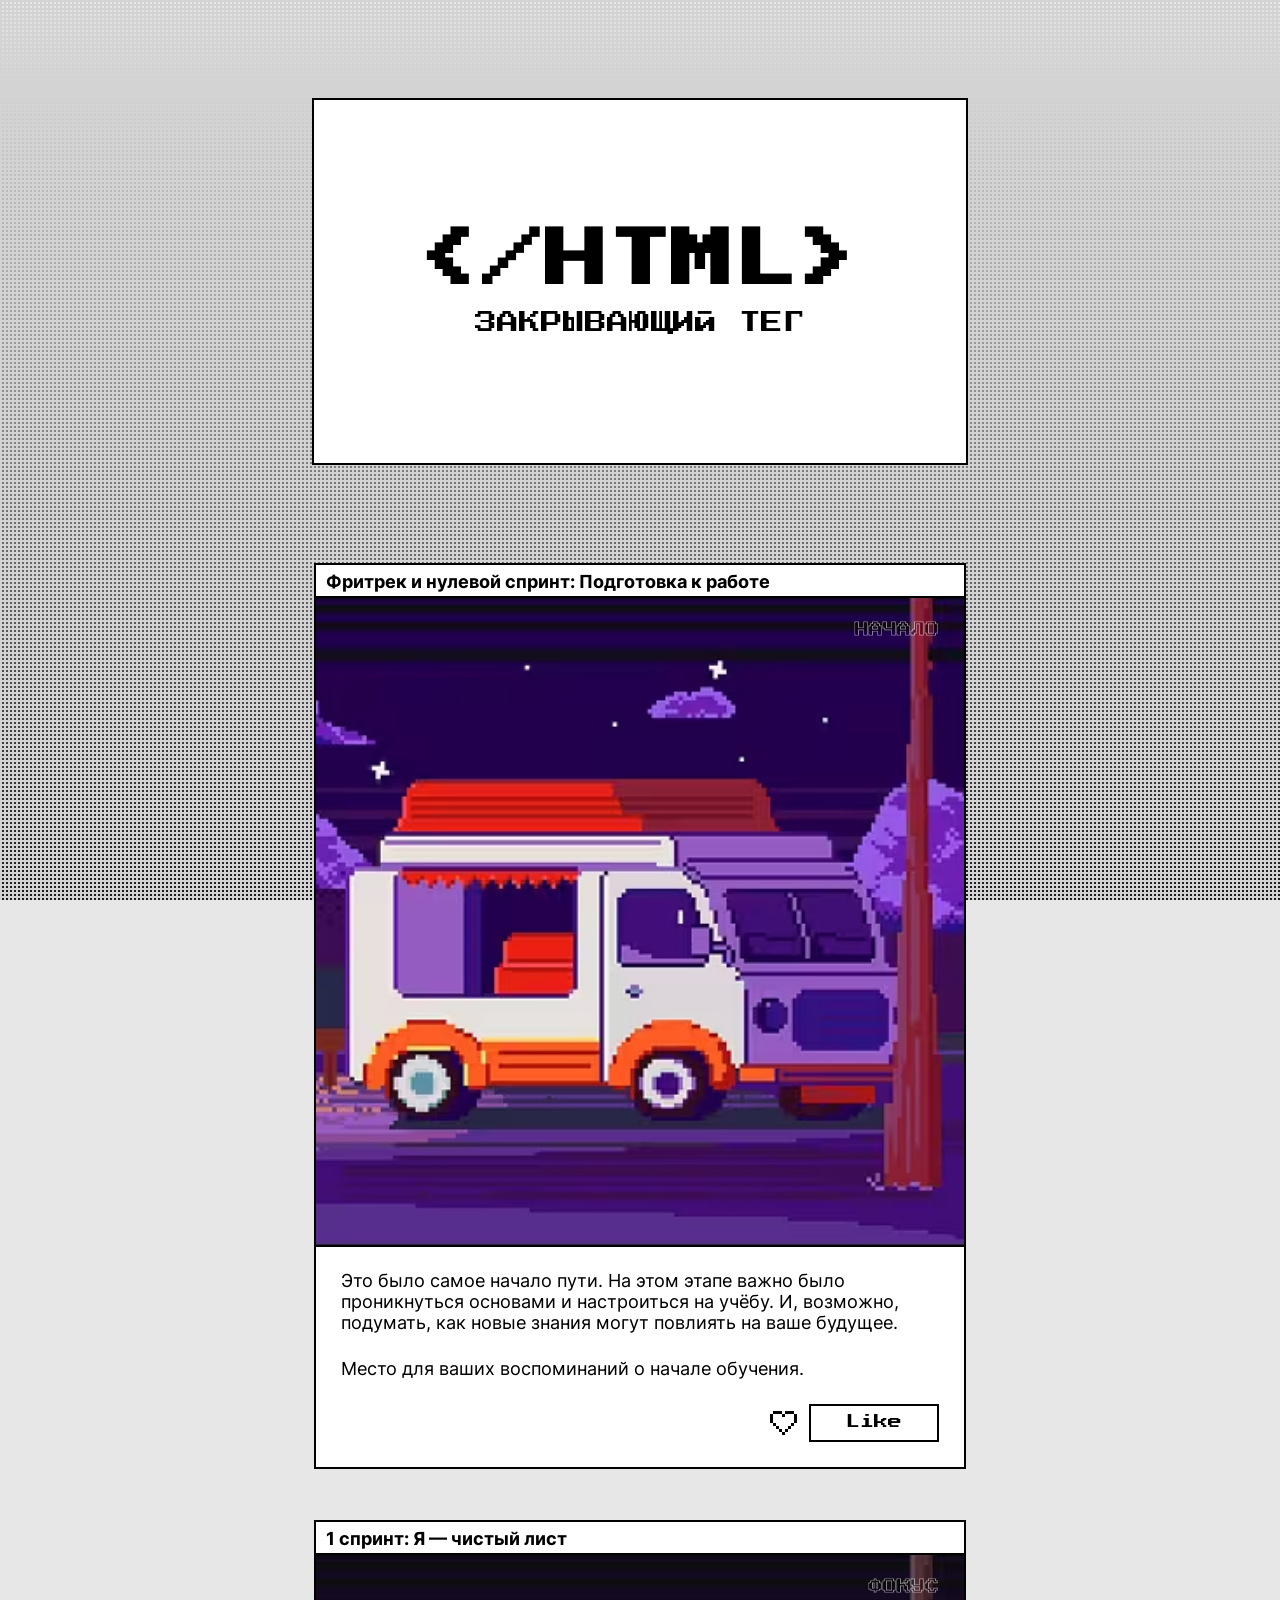
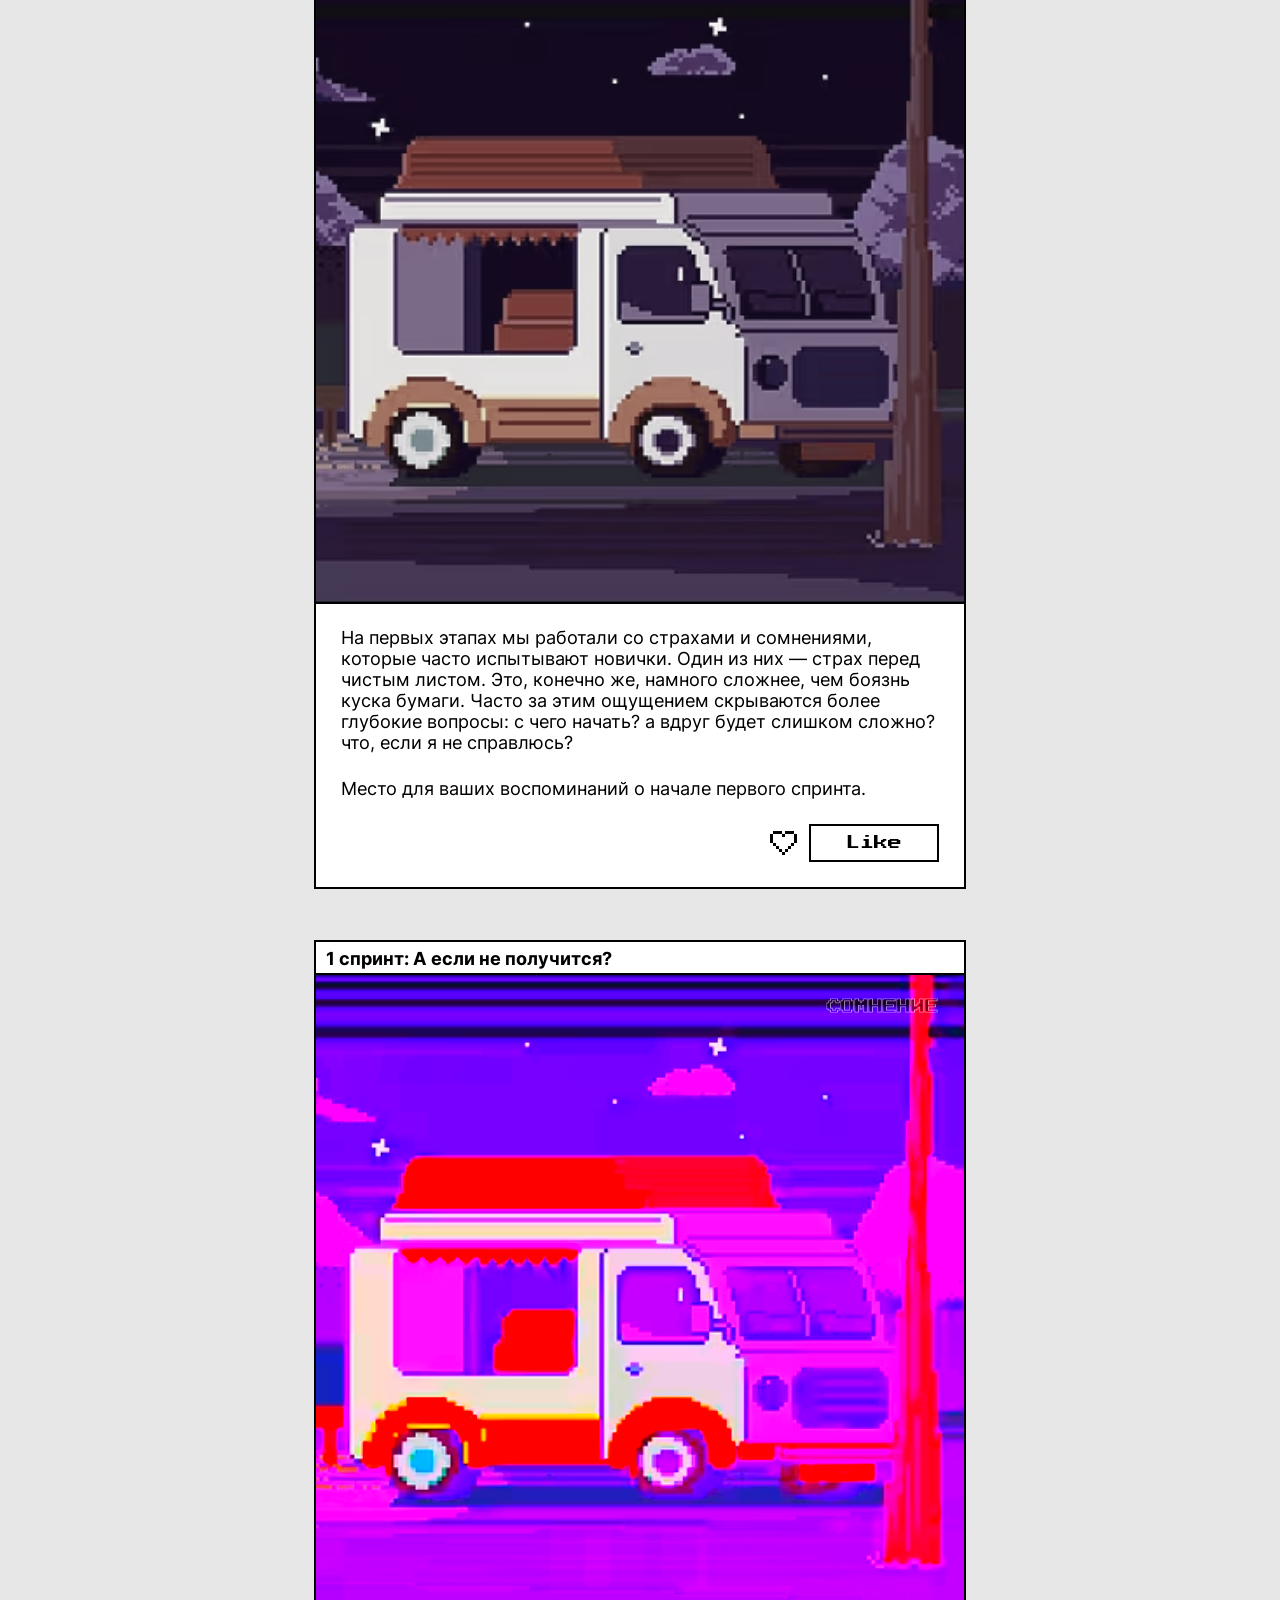
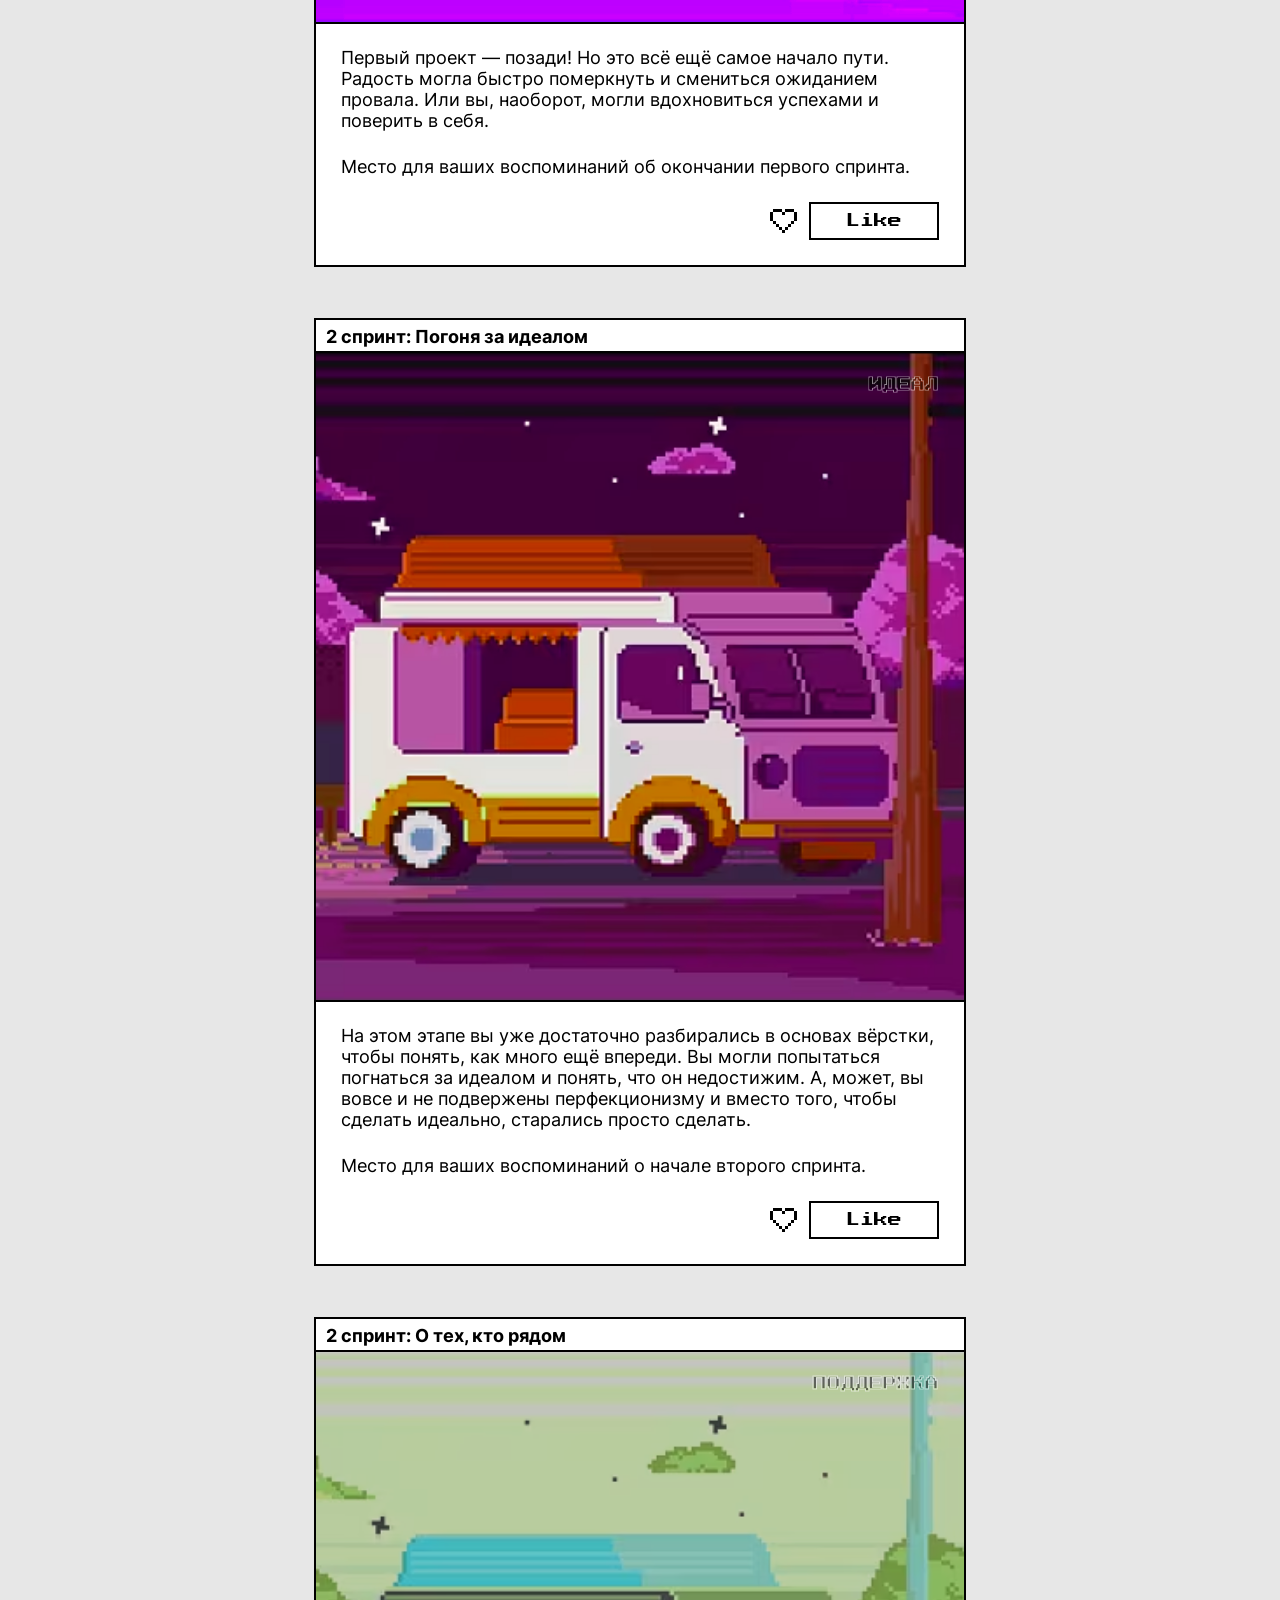
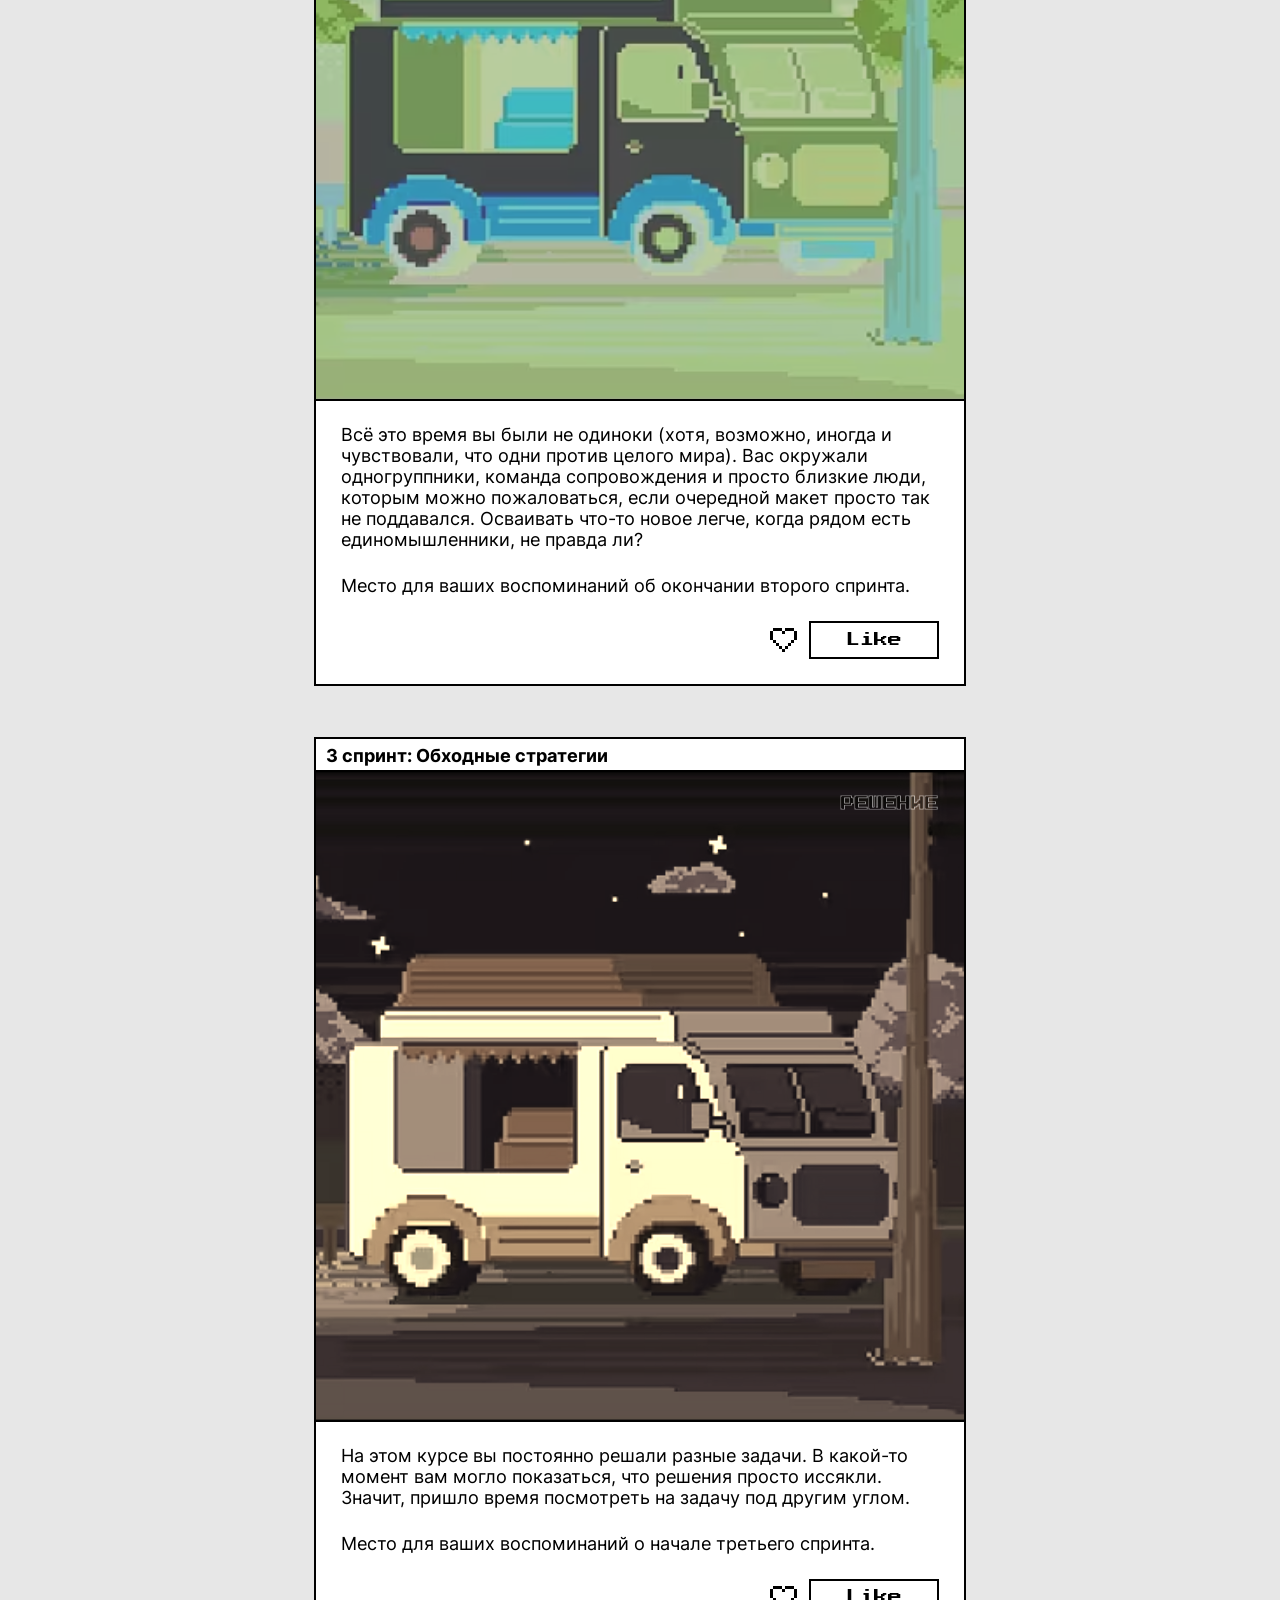
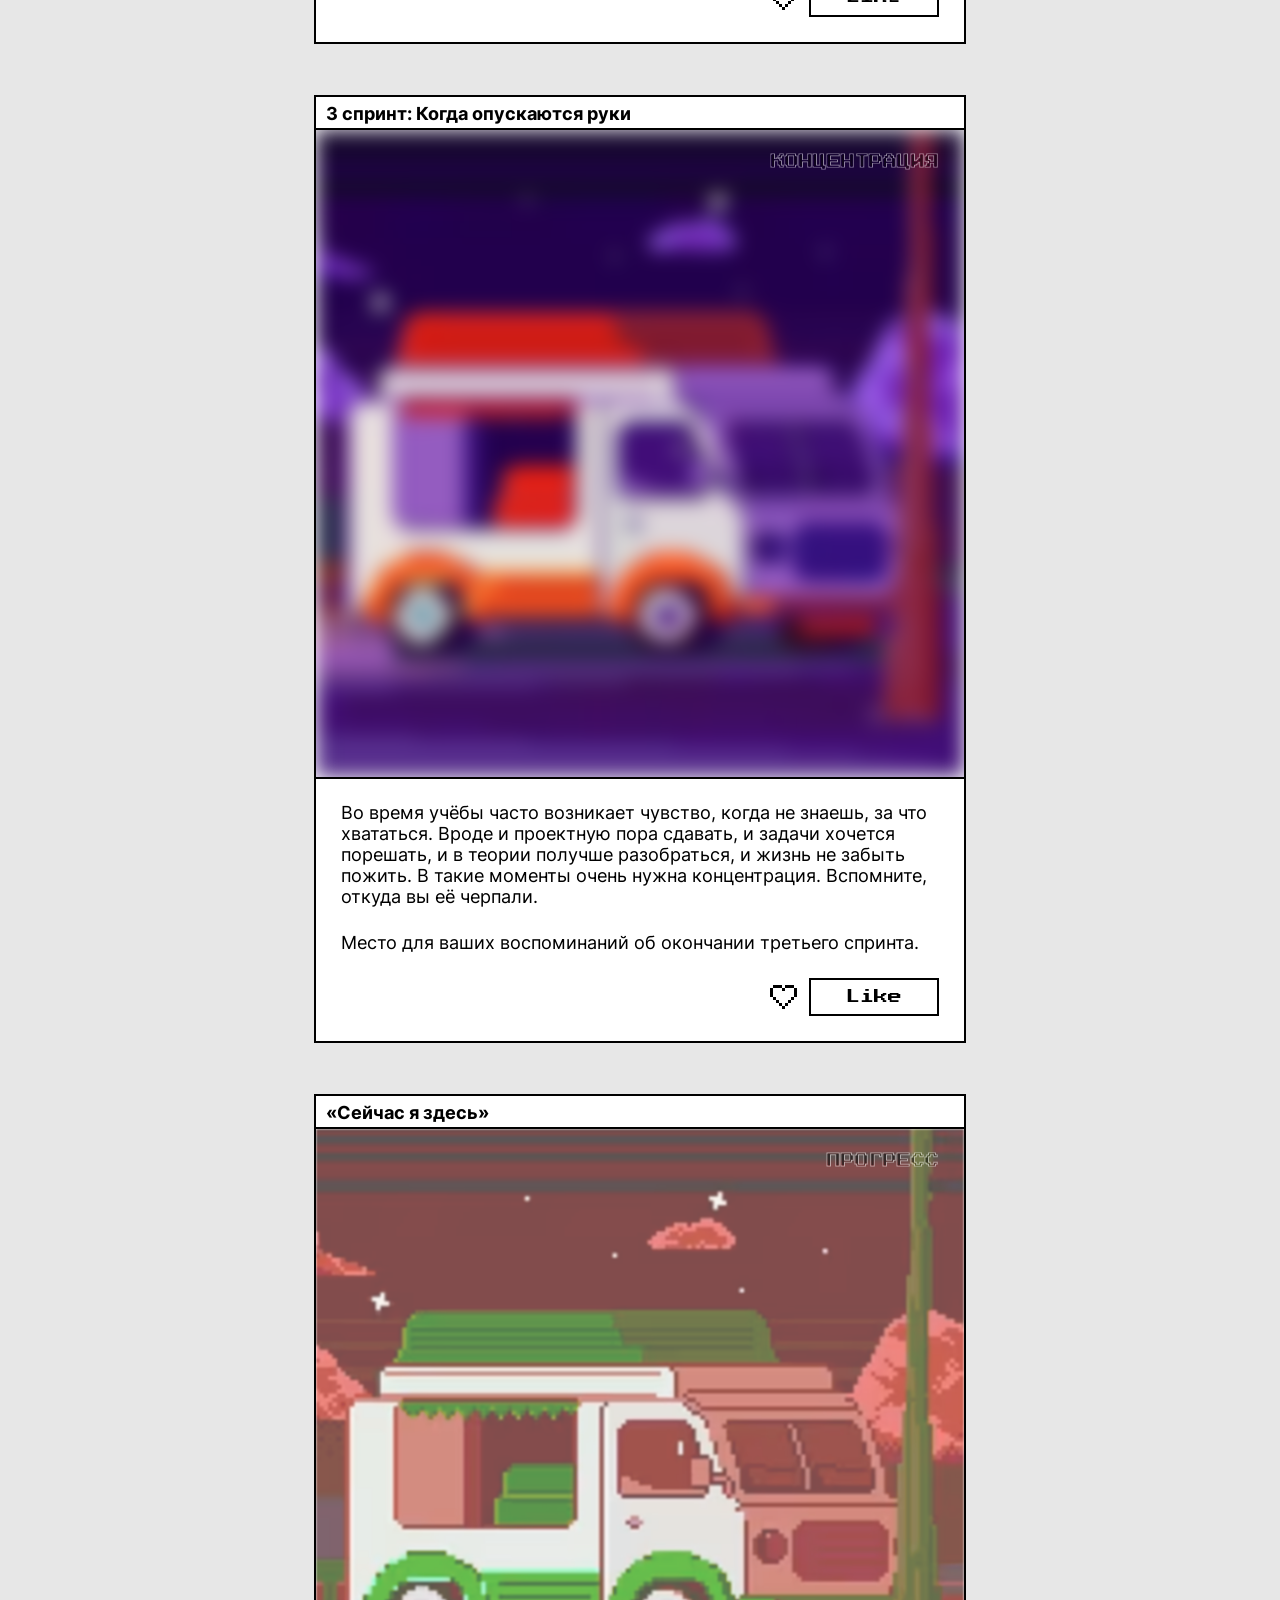
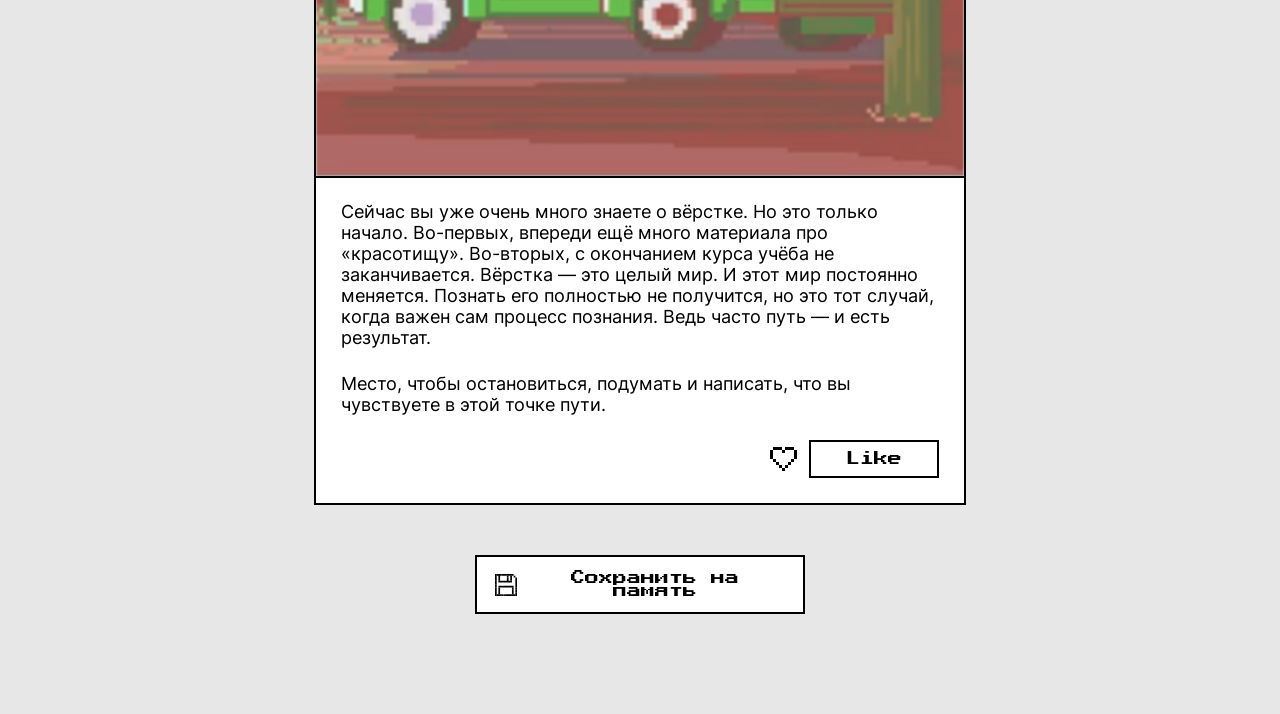
==== commit 54685ded: "refactor: rename card image modifier classes to use semantic filter names" ====
--- a/index.html
+++ b/index.html
@@ -82,7 +82,7 @@
                   type="image/webp"
                 />
                 <img
-                  class="card__image card__image--beginning"
+                  class="card__image"
                   src="./images/jpg/motorhome@x1.jpg"
                   srcset="
                     ./images/jpg/motorhome@x1.jpg 1x,
@@ -166,7 +166,7 @@
                   type="image/webp"
                 />
                 <img
-                  class="card__image card__image--focus"
+                  class="card__image card__image--filter_grayscale"
                   src="./images/jpg/motorhome@x1.jpg"
                   srcset="
                     ./images/jpg/motorhome@x1.jpg 1x,
@@ -253,7 +253,7 @@
                   type="image/webp"
                 />
                 <img
-                  class="card__image card__image--doubt"
+                  class="card__image card__image--filter_saturate"
                   src="./images/jpg/motorhome@x1.jpg"
                   srcset="
                     ./images/jpg/motorhome@x1.jpg 1x,
@@ -337,7 +337,7 @@
                   type="image/webp"
                 />
                 <img
-                  class="card__image card__image--ideal"
+                  class="card__image card__image--filter_hue_rotate"
                   src="./images/jpg/motorhome@x1.jpg"
                   srcset="
                     ./images/jpg/motorhome@x1.jpg 1x,
@@ -423,7 +423,7 @@
                   type="image/webp"
                 />
                 <img
-                  class="card__image card__image--support"
+                  class="card__image card__image--filter_invert"
                   src="./images/jpg/motorhome@x1.jpg"
                   srcset="
                     ./images/jpg/motorhome@x1.jpg 1x,
@@ -510,7 +510,7 @@
                   type="image/webp"
                 />
                 <img
-                  class="card__image card__image--solution"
+                  class="card__image card__image--filter_sepia"
                   src="./images/jpg/motorhome@x1.jpg"
                   srcset="
                     ./images/jpg/motorhome@x1.jpg 1x,
@@ -594,7 +594,7 @@
                   type="image/webp"
                 />
                 <img
-                  class="card__image card__image--progress"
+                  class="card__image card__image--filter_blur"
                   src="./images/jpg/motorhome@x1.jpg"
                   srcset="
                     ./images/jpg/motorhome@x1.jpg 1x,
@@ -680,7 +680,7 @@
                   type="image/webp"
                 />
                 <img
-                  class="card__image card__image--rest"
+                  class="card__image card__image--filter_multiple"
                   src="./images/jpg/motorhome@x1.jpg"
                   srcset="
                     ./images/jpg/motorhome@x1.jpg 1x,
--- a/styles/style.css
+++ b/styles/style.css
@@ -197,38 +197,35 @@
 .card__media {
   position: relative;
   outline: 2px solid currentColor;
+  overflow: hidden;
   aspect-ratio: 1 / 1;
 }
 
-.card__image--beginning {
-  filter: none;
-}
-
-.card__image--focus {
+.card__image--filter_grayscale {
   filter: grayscale(70%);
 }
 
-.card__image--doubt {
+.card__image--filter_saturate {
   filter: saturate(500%);
 }
 
-.card__image--ideal {
+.card__image--filter_hue_rotate {
   filter: hue-rotate(30deg);
 }
 
-.card__image--support {
+.card__image--filter_invert {
   filter: invert(80%);
 }
 
-.card__image--solution {
+.card__image--filter_sepia {
   filter: sepia(90%);
 }
 
-.card__image--progress {
+.card__image--filter_blur {
   filter: blur(10px);
 }
 
-.card__image--rest {
+.card__image--filter_multiple {
   filter: blur(1px) hue-rotate(90deg) opacity(70%);
 }
 
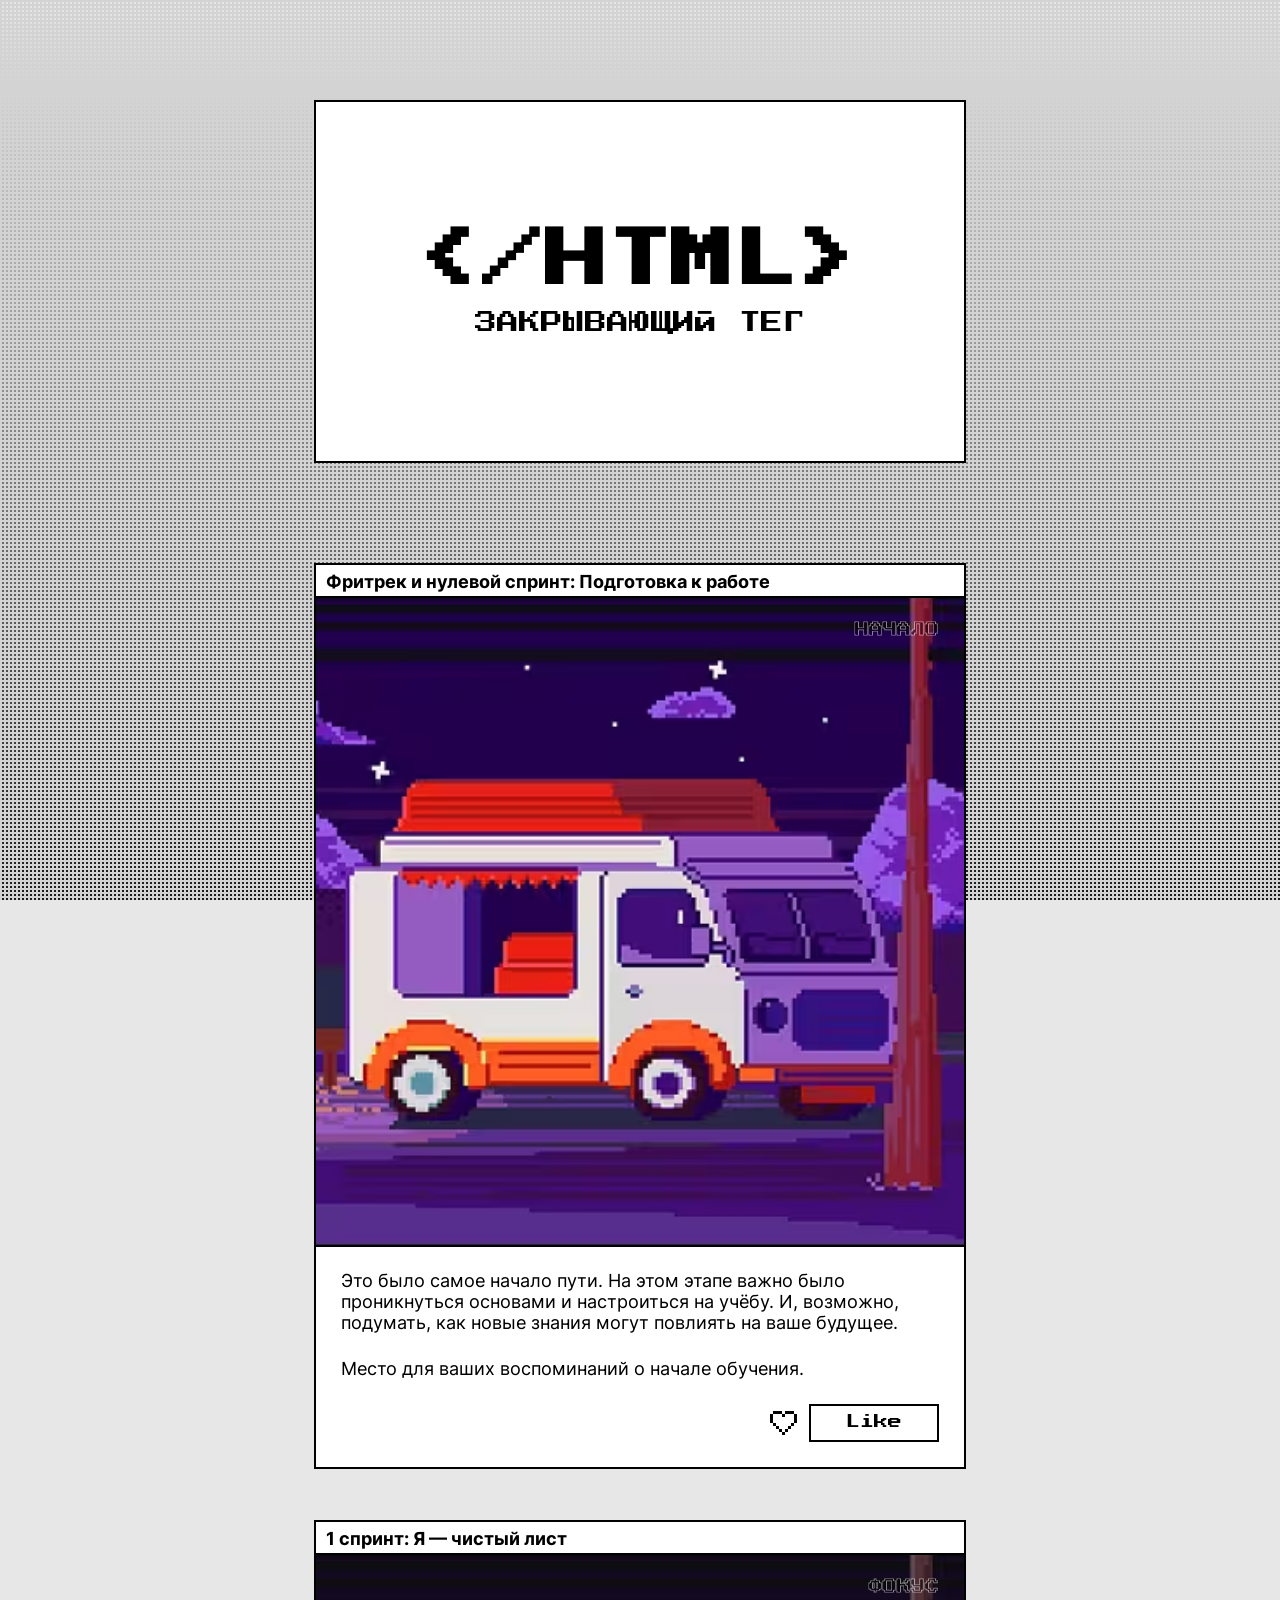
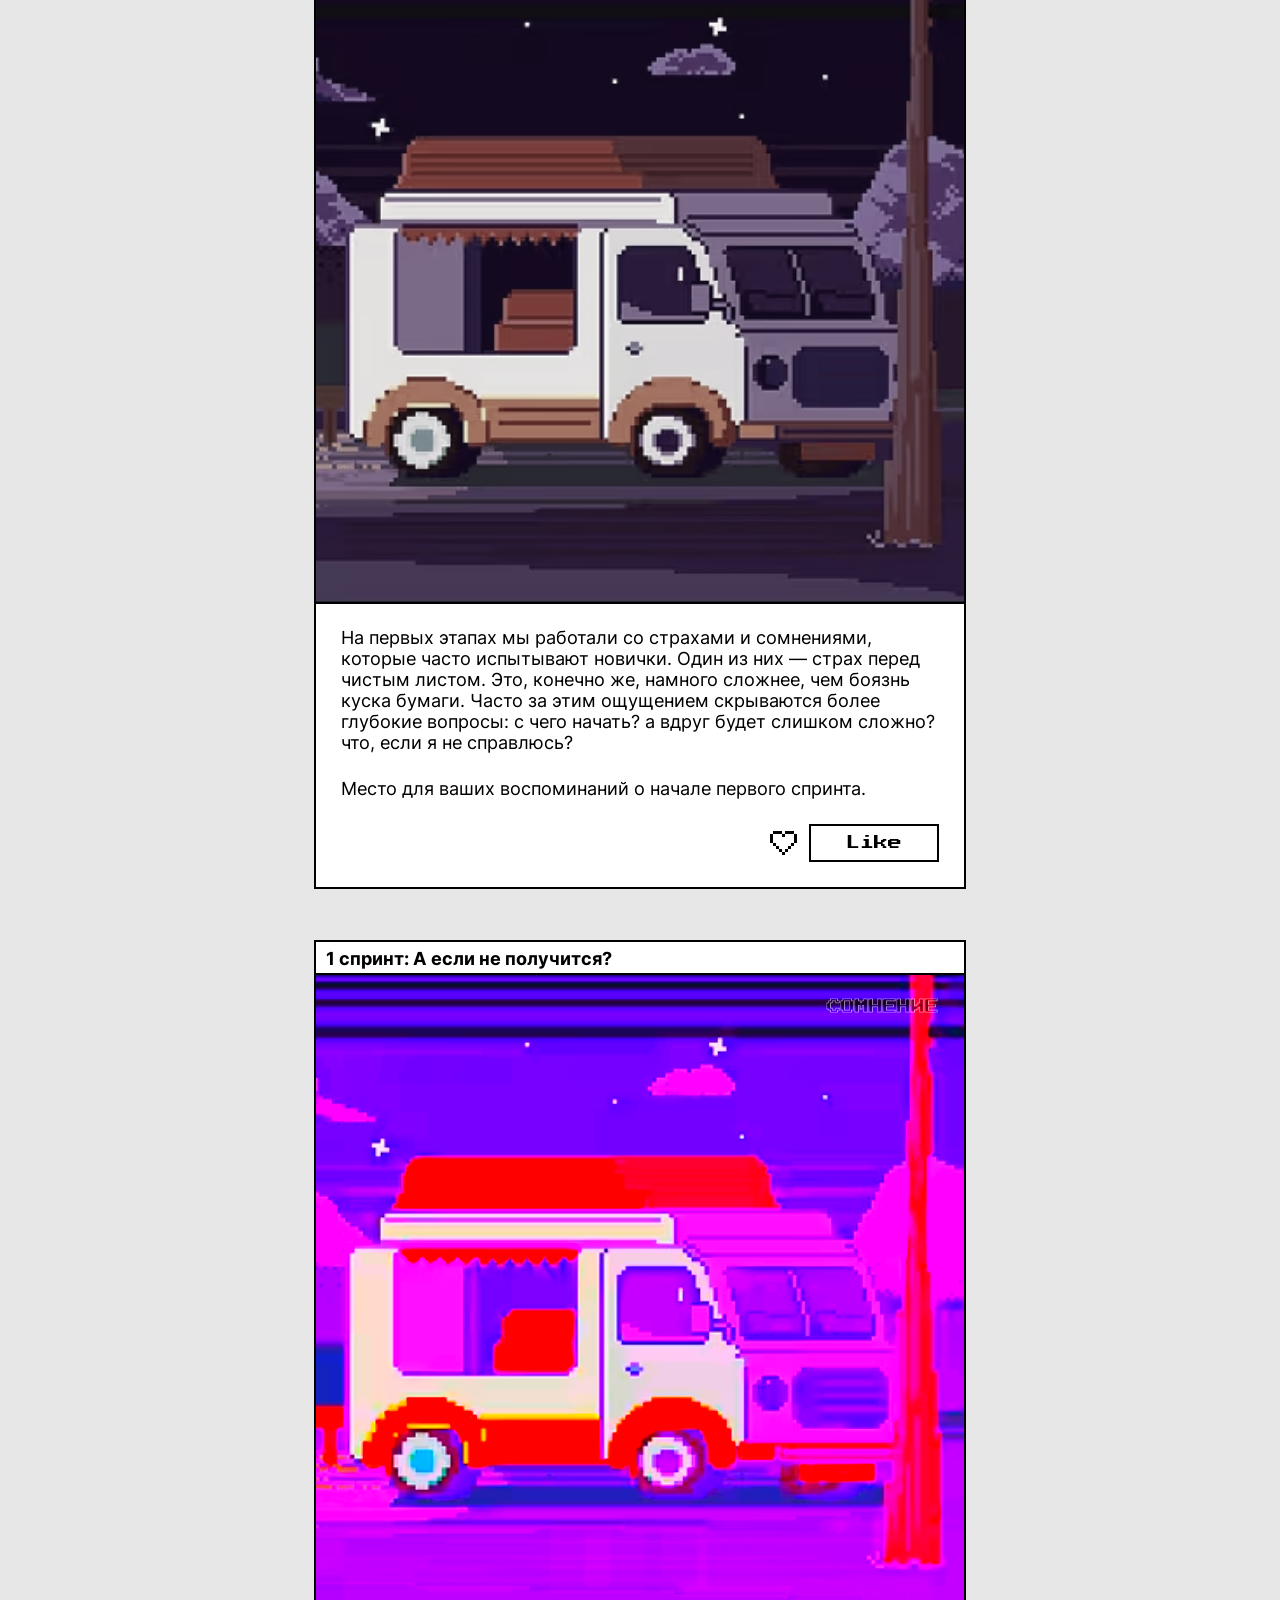
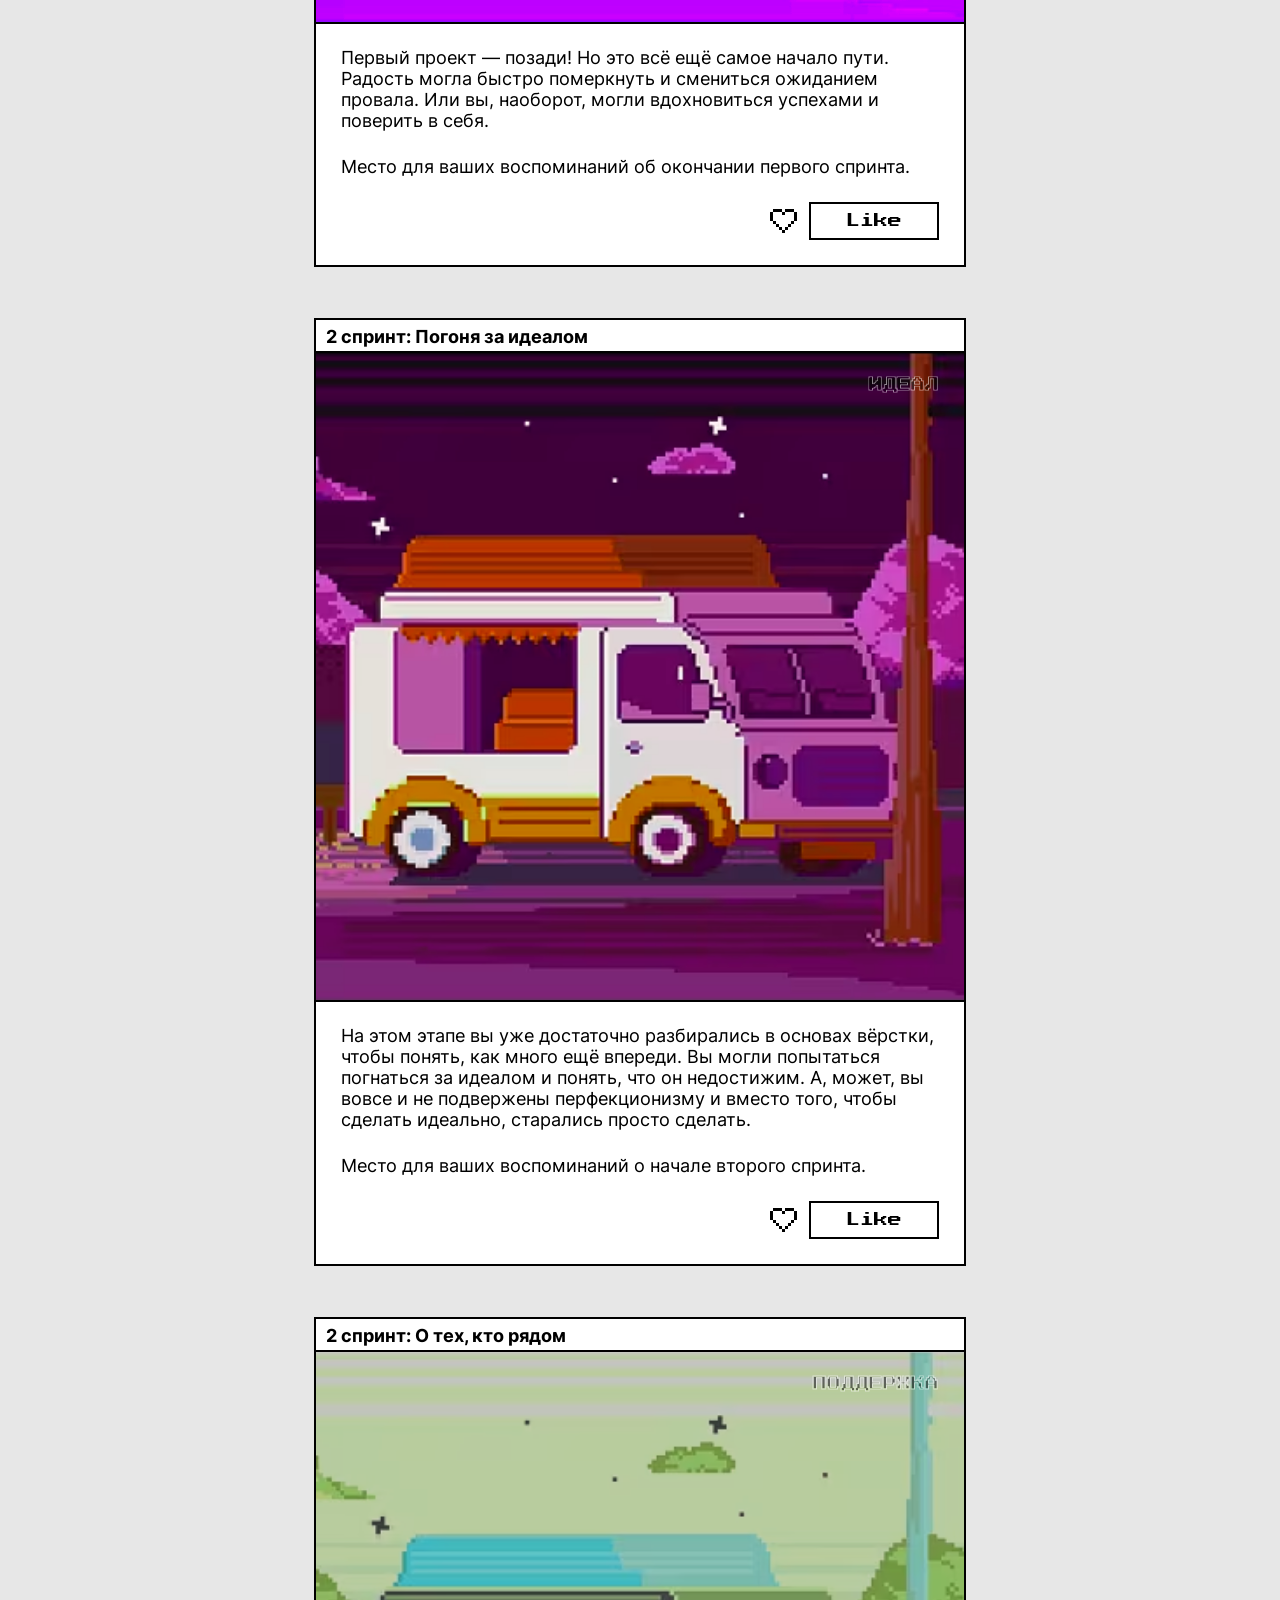
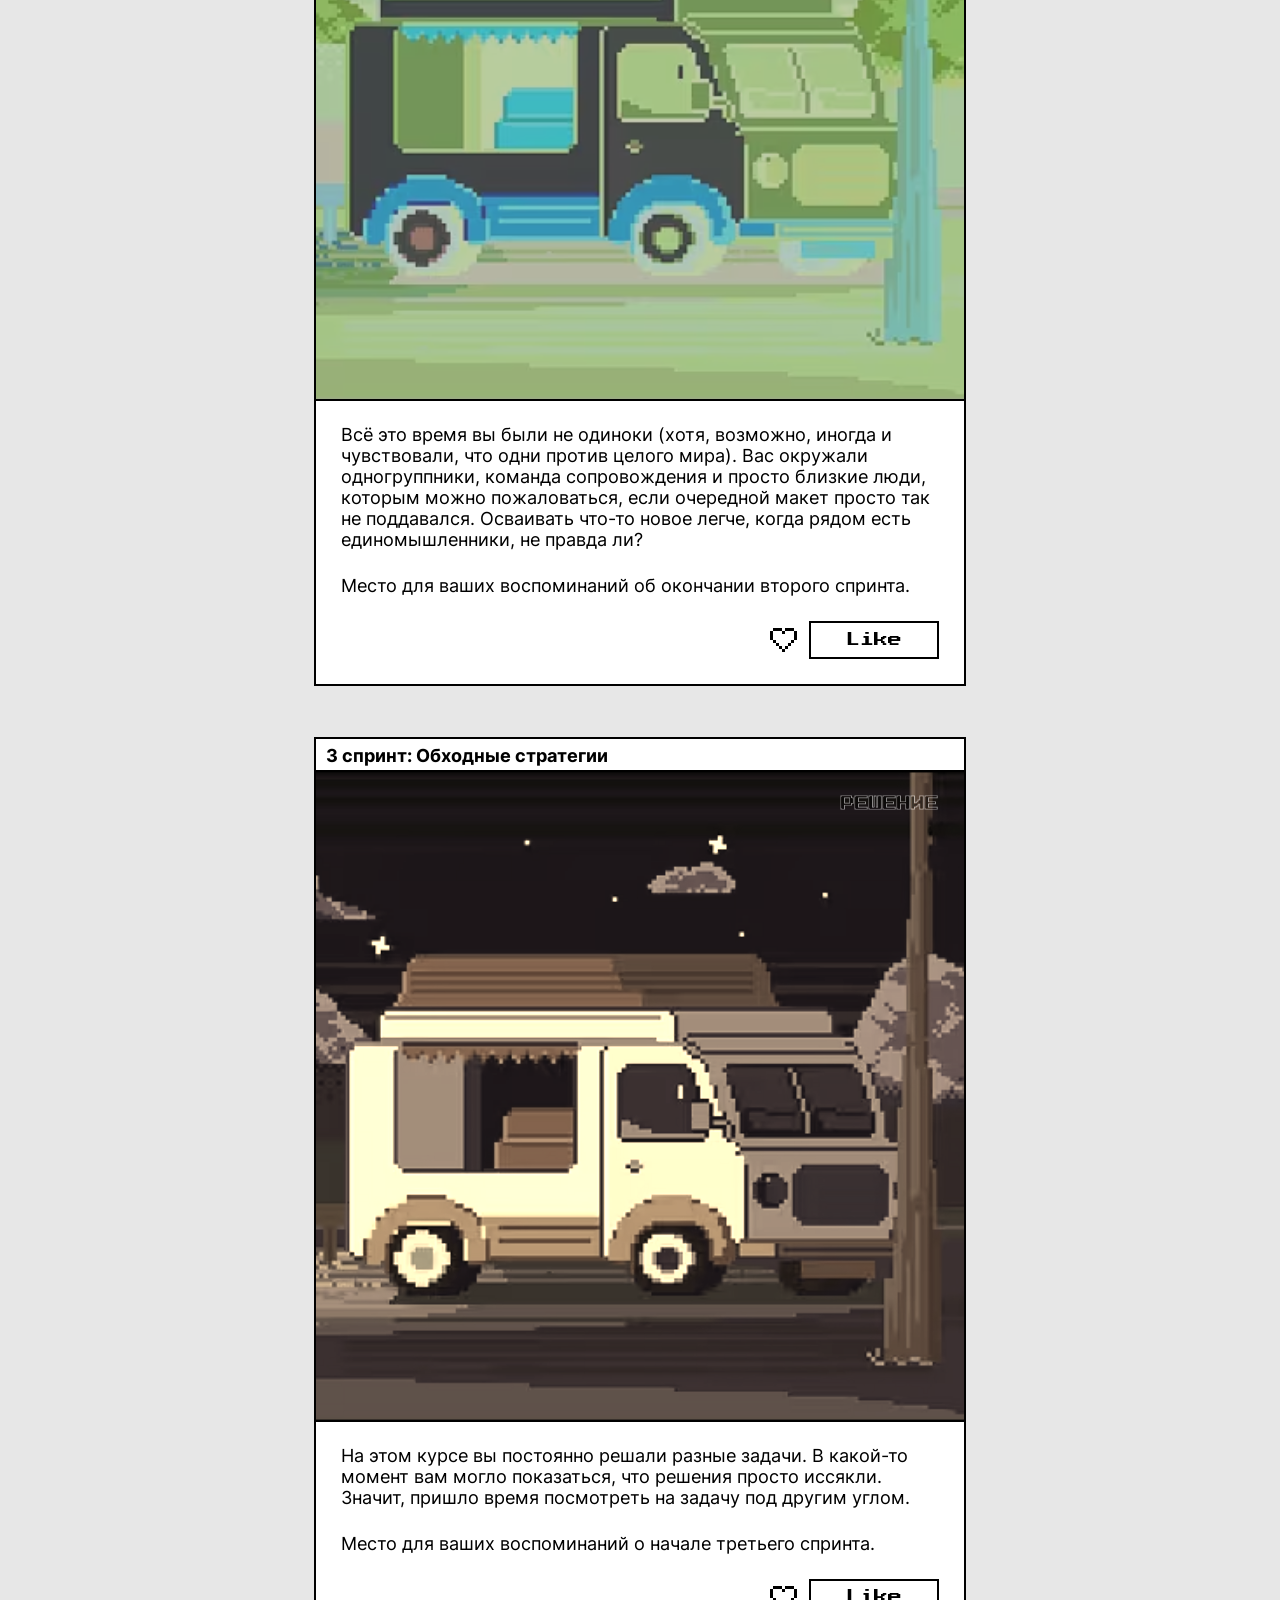
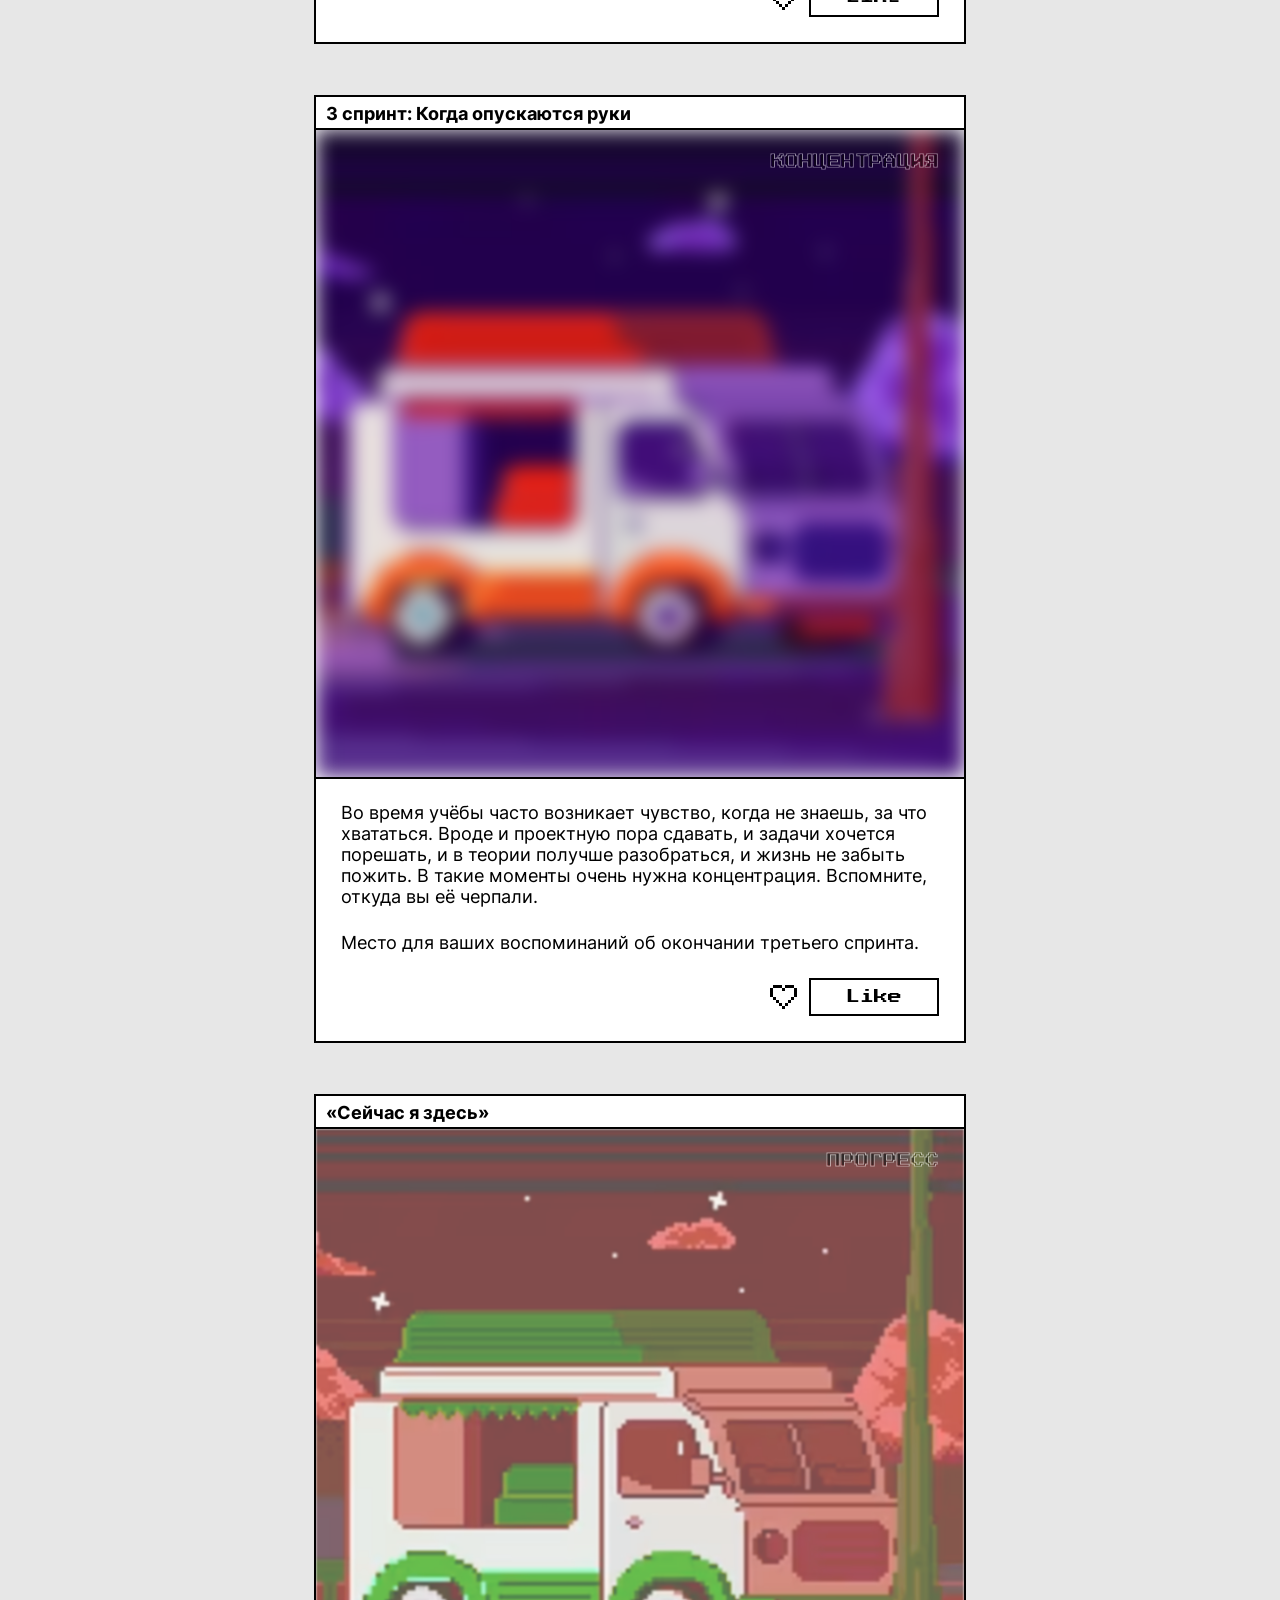
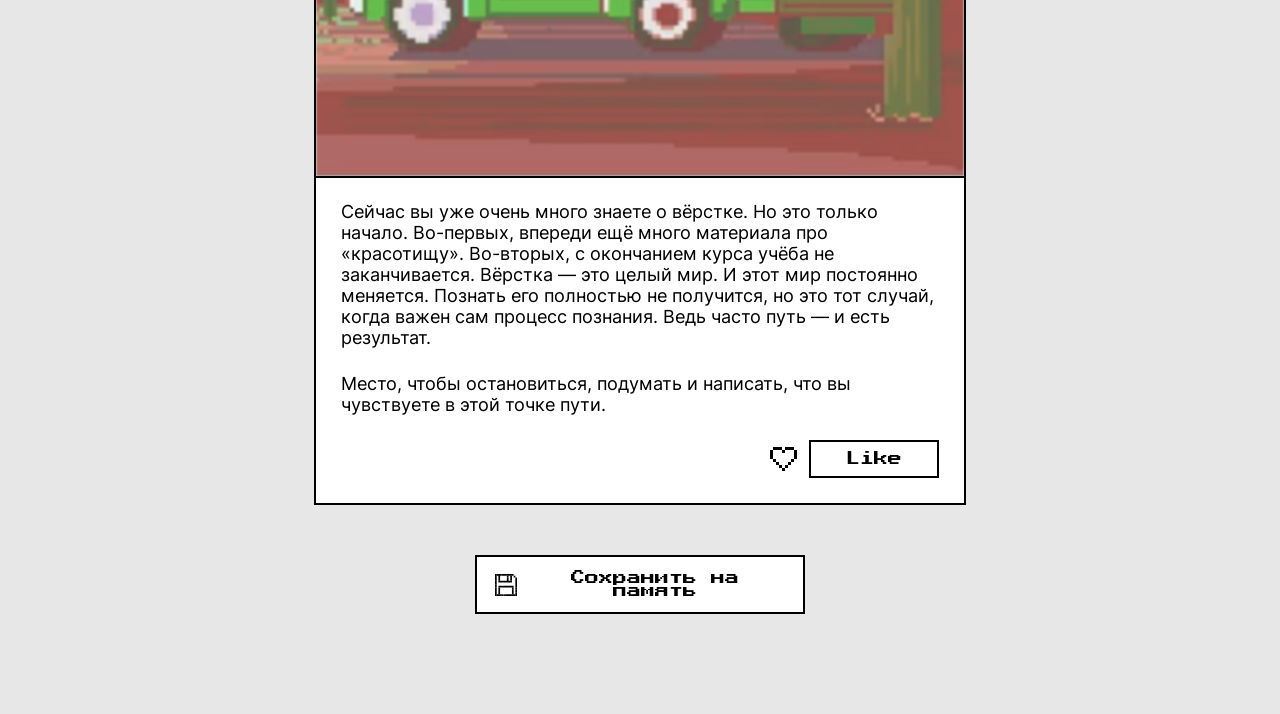
==== commit cc61b1dd: "style: remove unnecessary background container class and adjust outline and overflow styles" ====
--- a/index.html
+++ b/index.html
@@ -50,7 +50,7 @@
   </head>
 
   <body class="page">
-    <header class="header container bg-container">
+    <header class="header container">
       <h1 class="header__logo">&lt;/HTML&gt;</h1>
       <p class="header__title">закрывающий тег</p>
     </header>
--- a/styles/style.css
+++ b/styles/style.css
@@ -86,7 +86,7 @@
   min-inline-size: 320px;
   min-block-size: 100dvb;
   padding-block: 100px;
-  overflow-y: scroll;
+  overflow-y: auto;
   font-family: var(
     --font-family-main,
     'Inter Variable',
@@ -122,6 +122,7 @@
     )
   );
   outline: 2px solid currentColor;
+  outline-offset: -2px;
   font-family: var(
     --font-family-accent,
     'Press Start 2P',
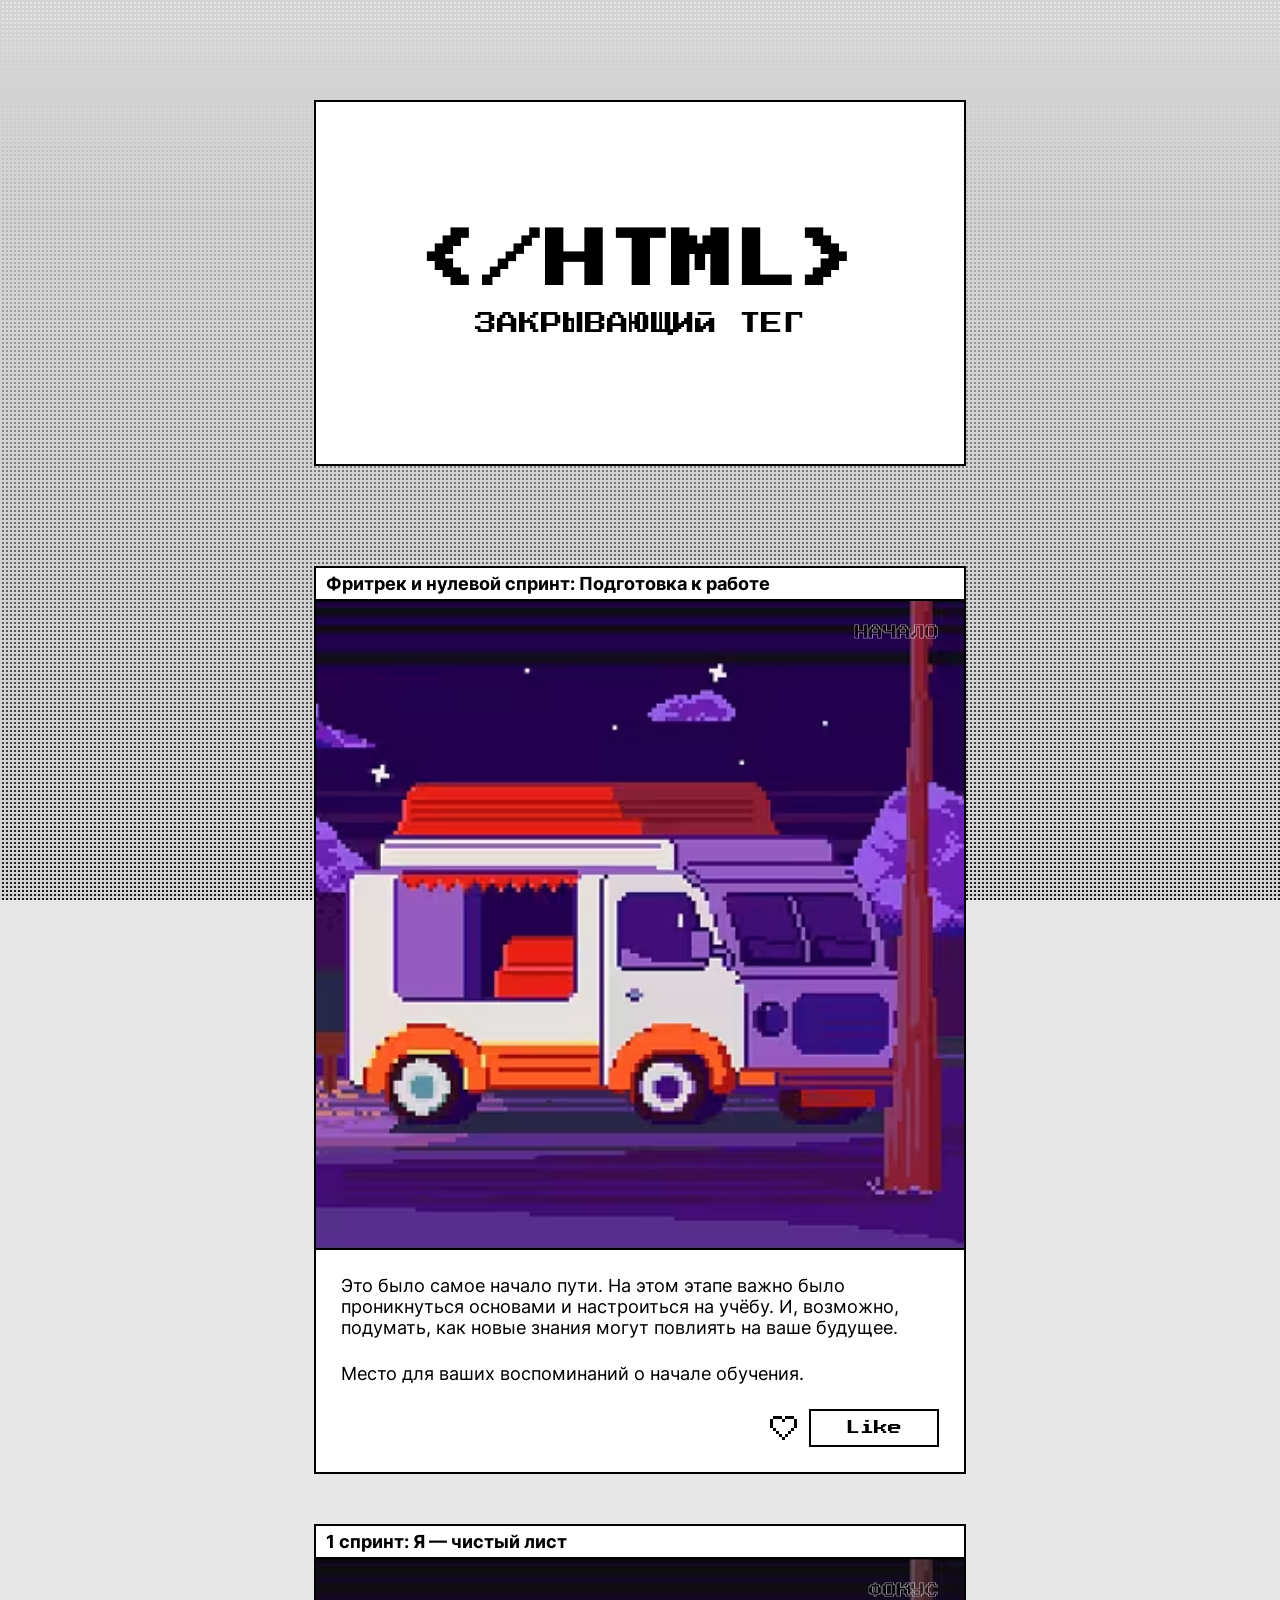
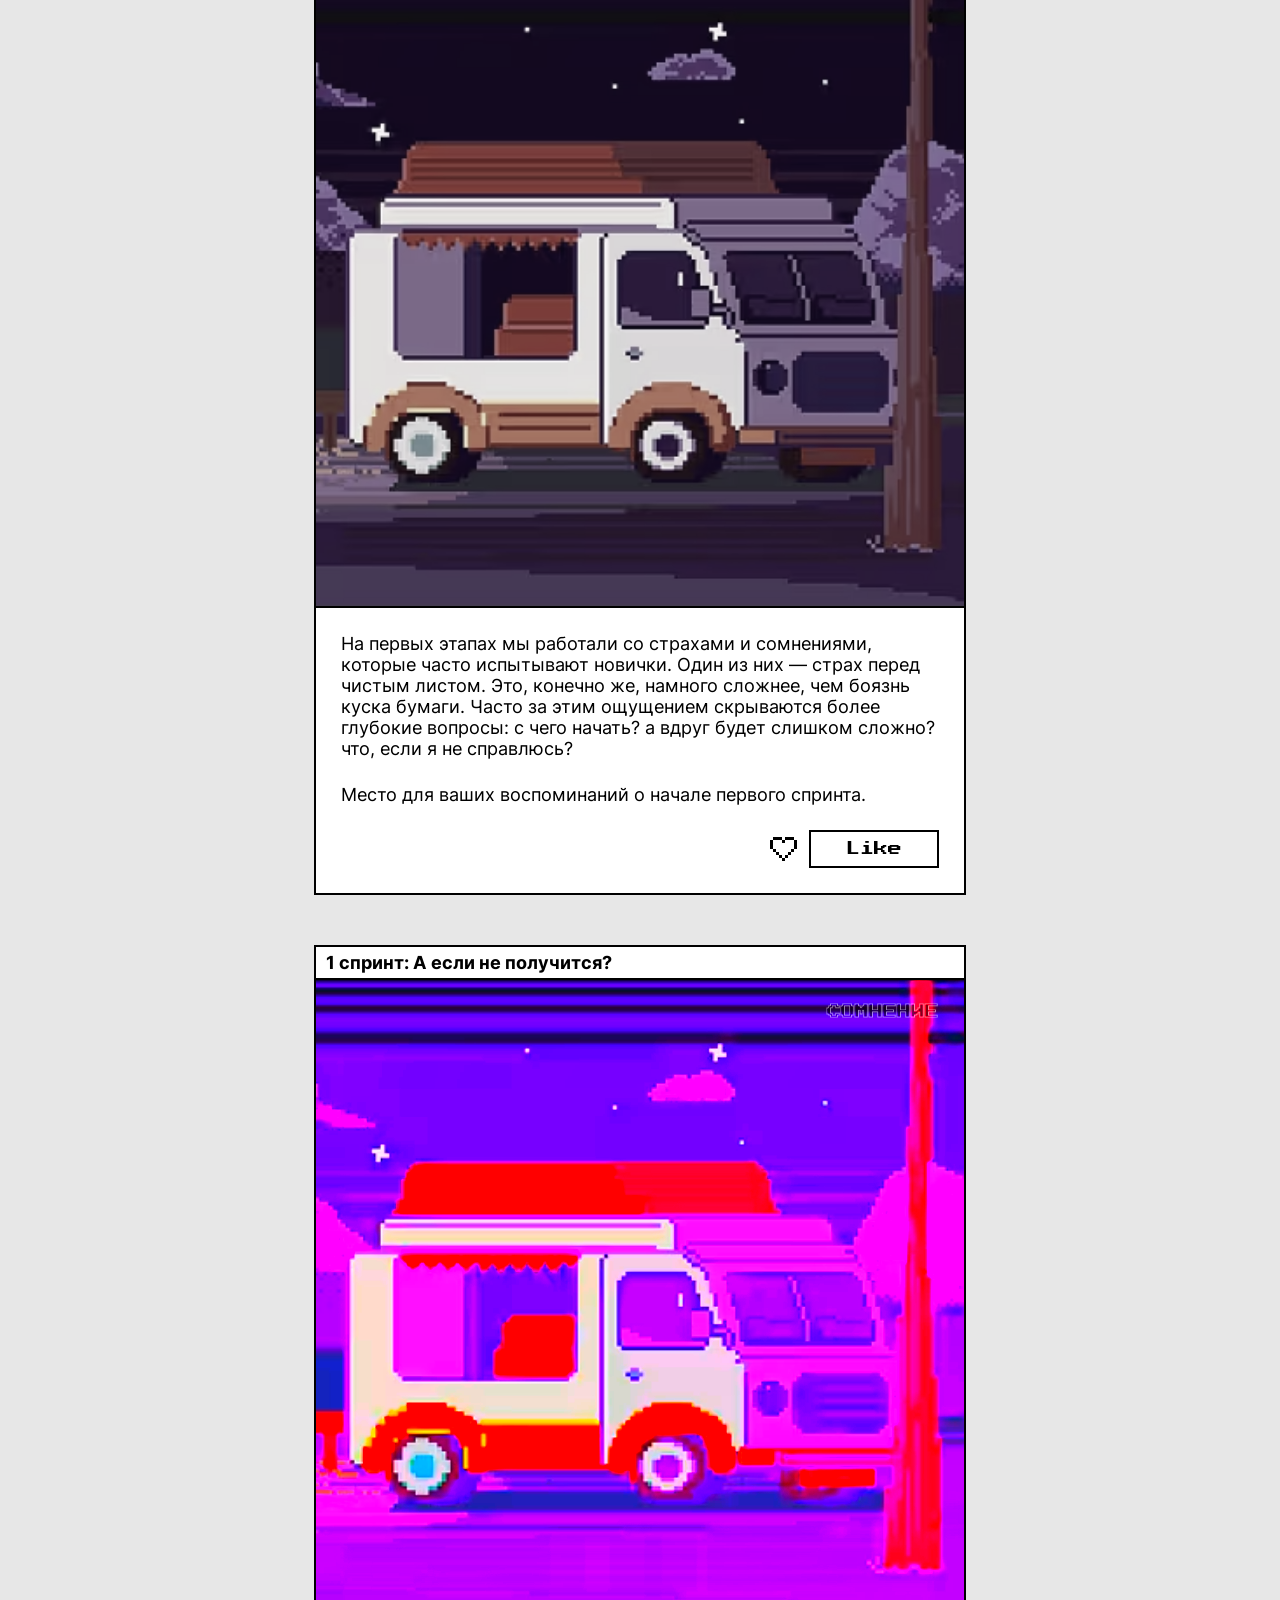
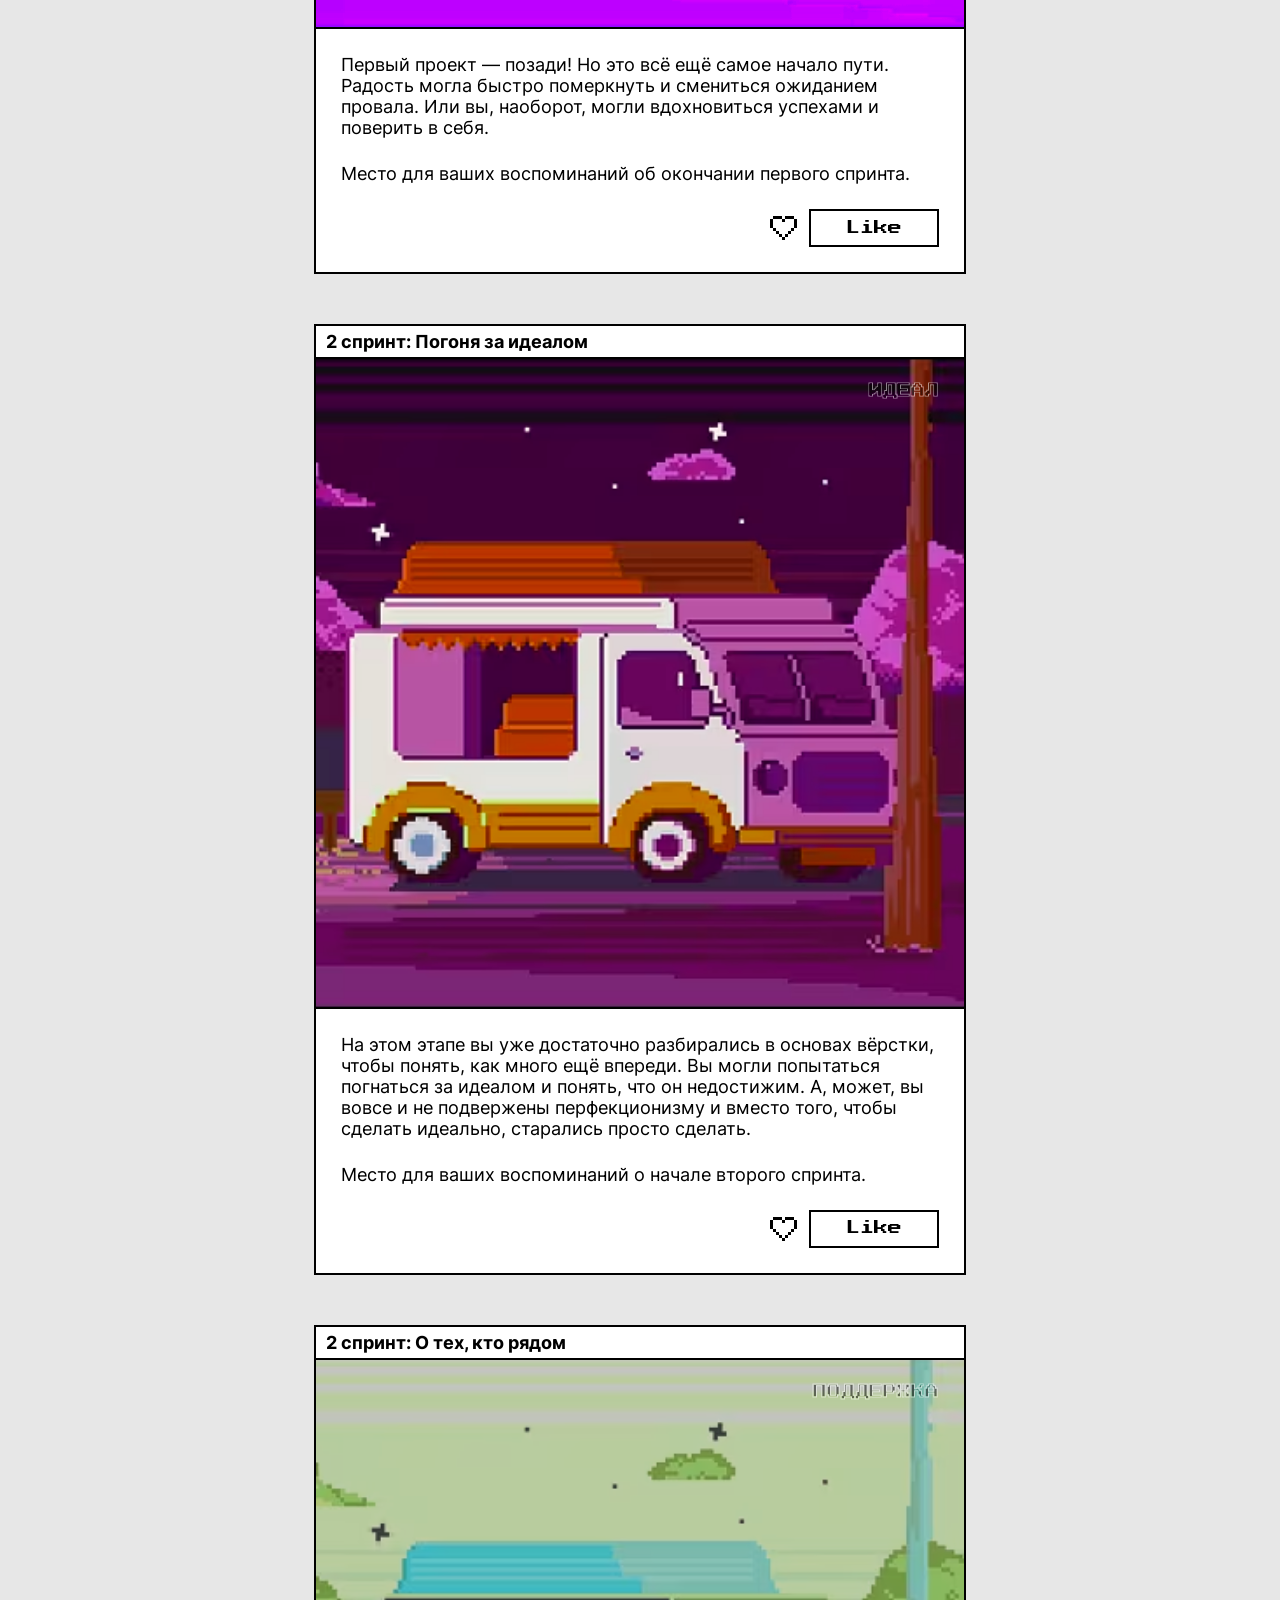
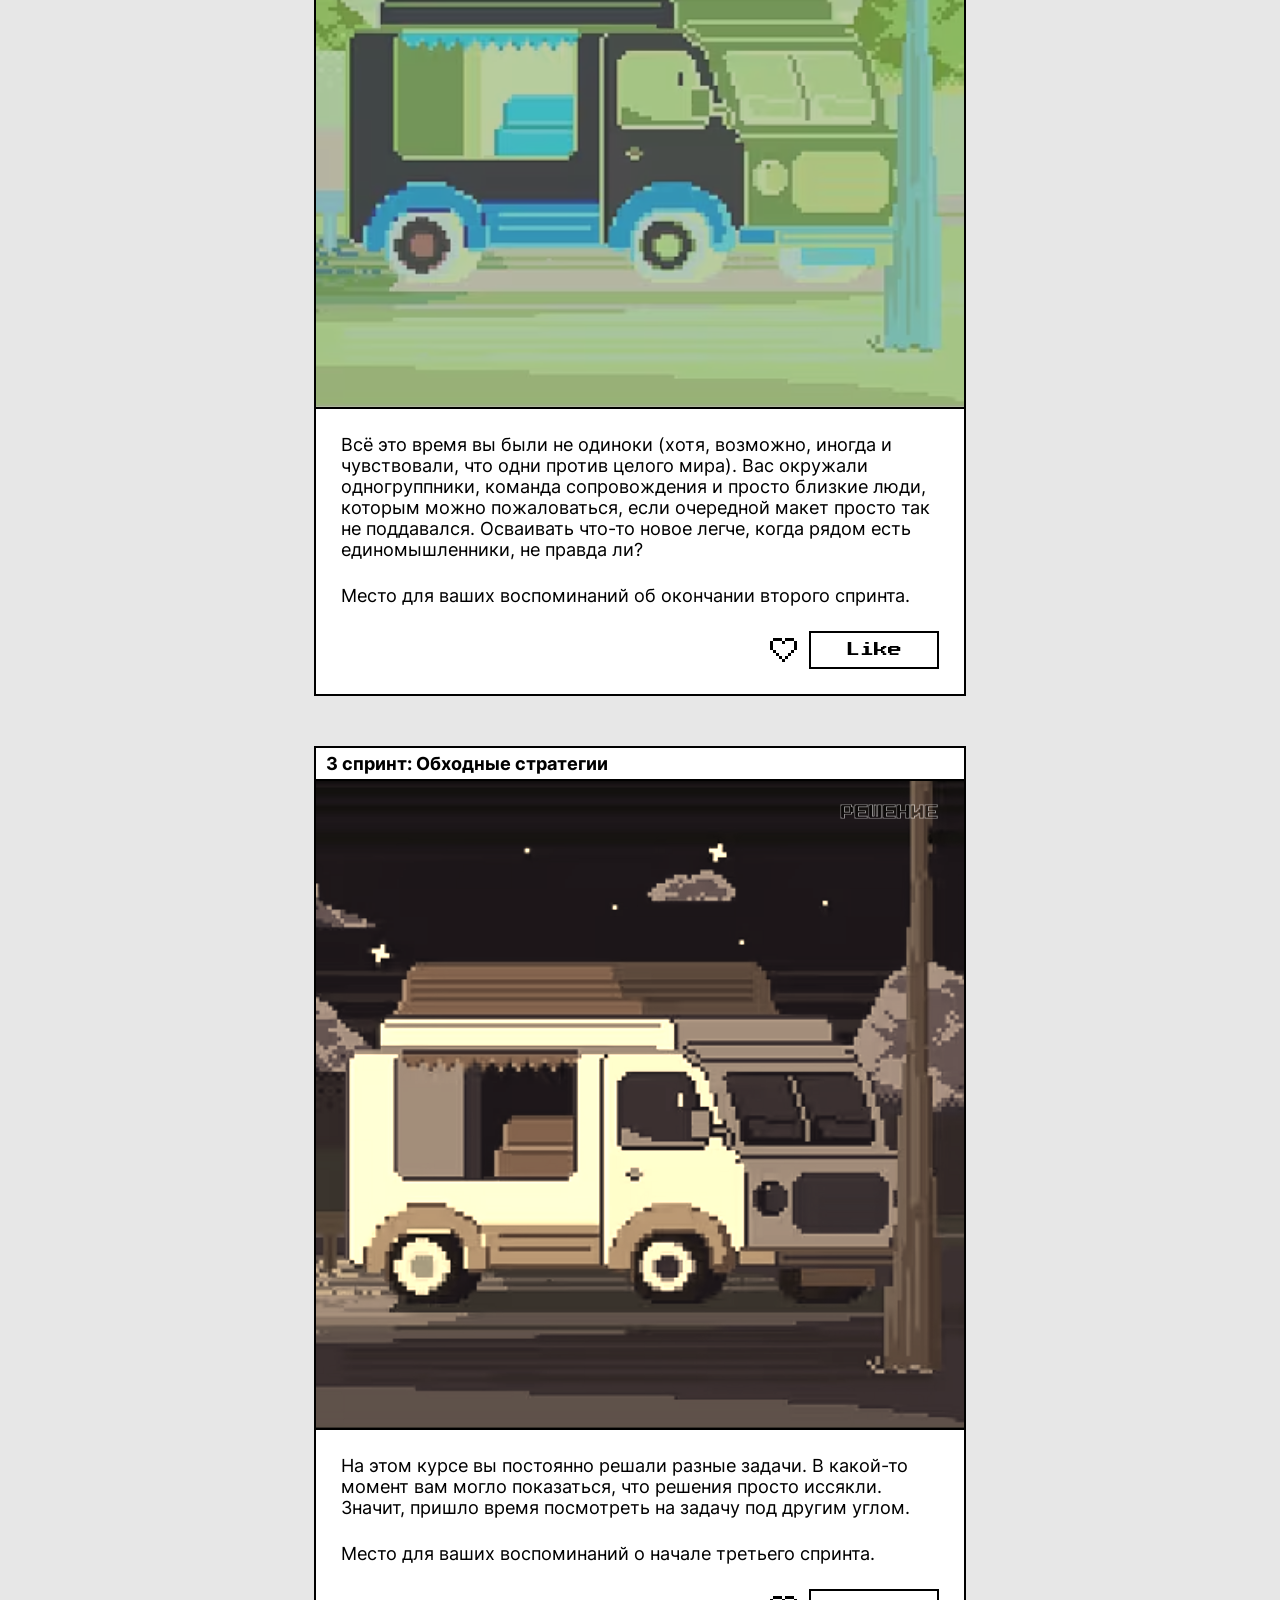
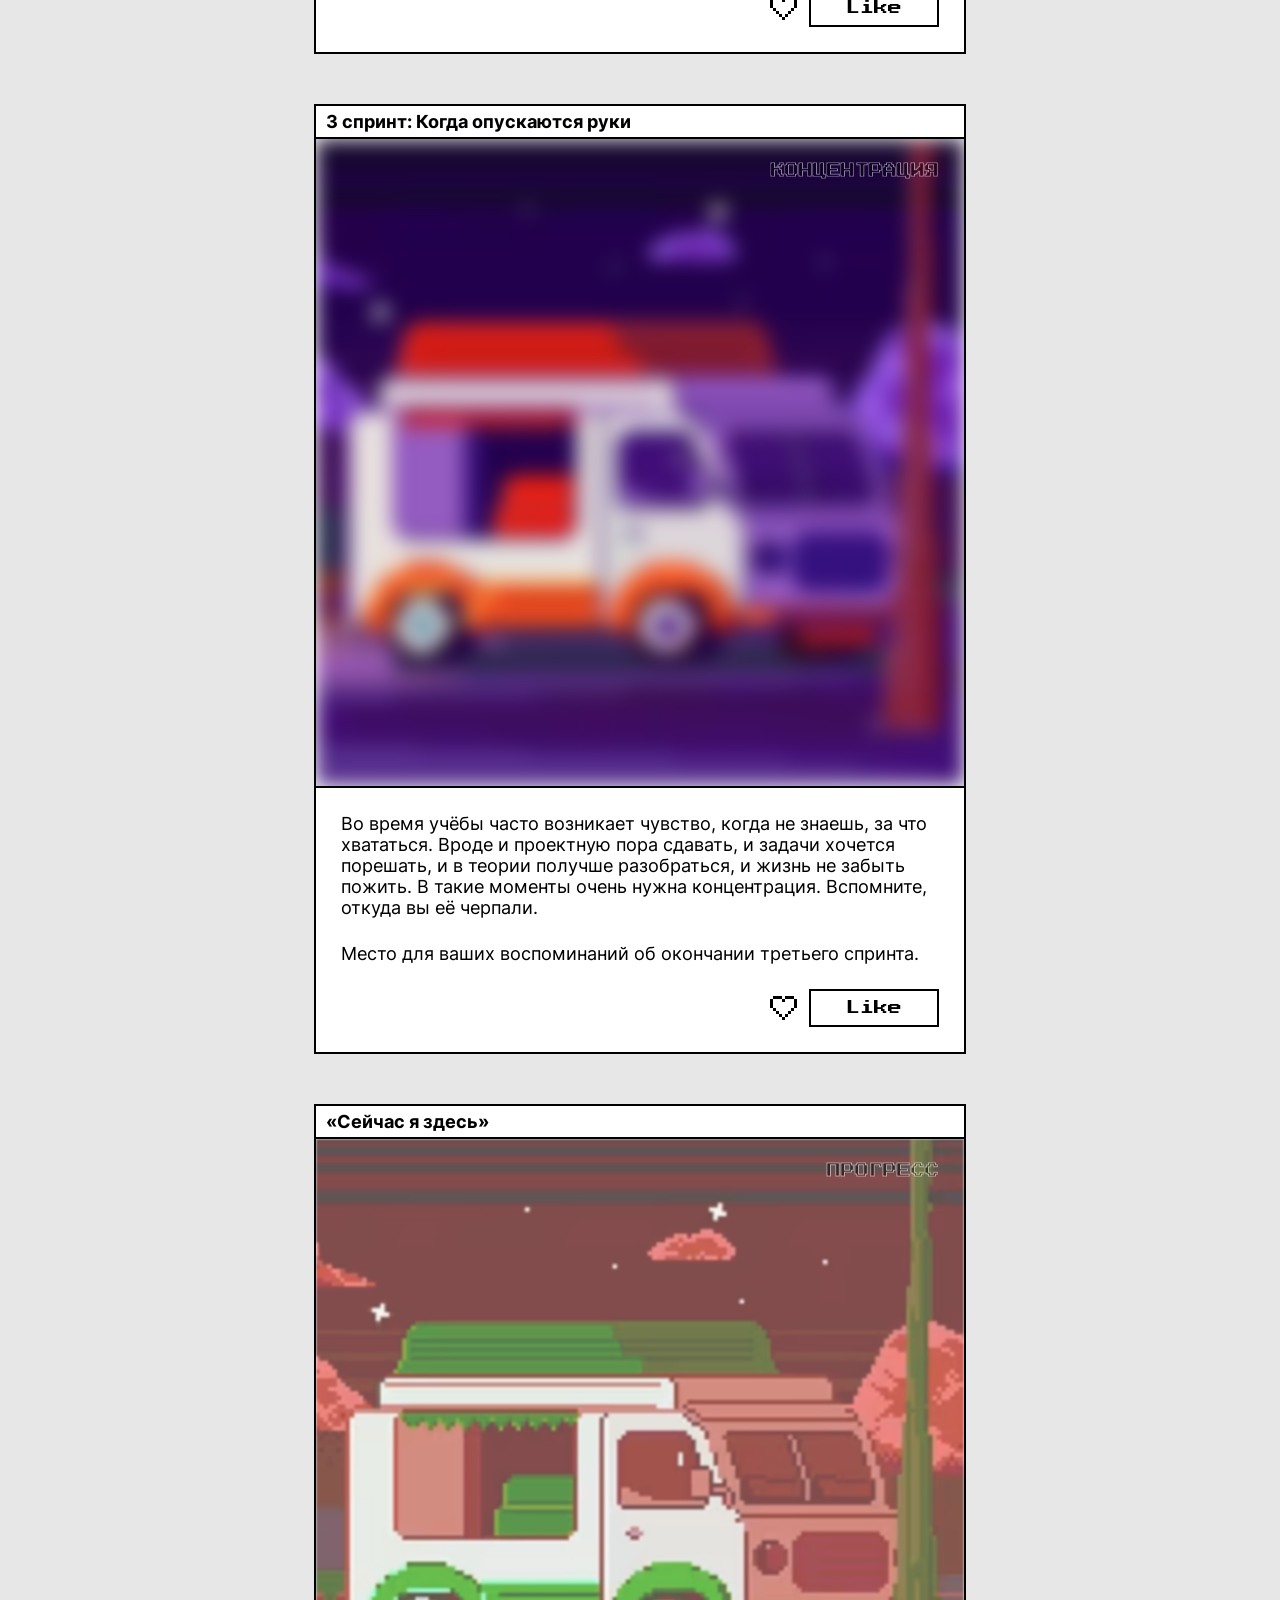
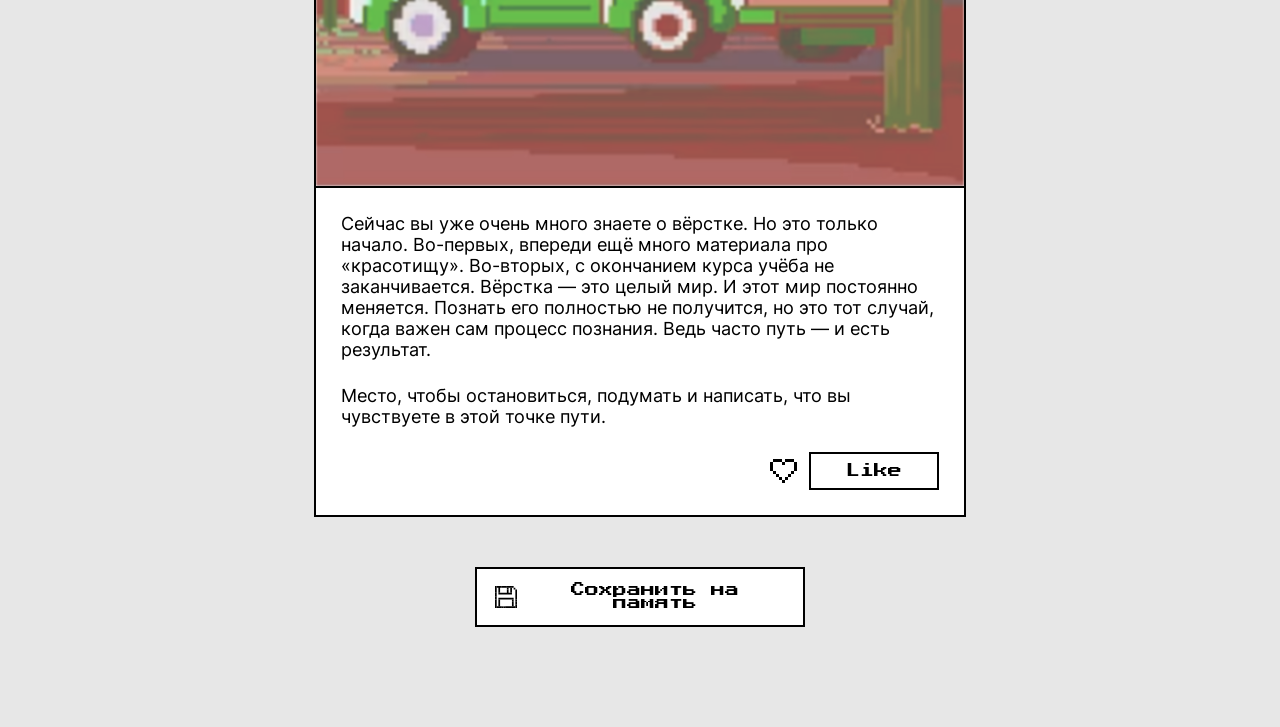
==== commit 47bc2dd4: "feat: improve accessibility and visual consistency in cards and layout - Added aria-hidden to decora" ====
--- a/index.html
+++ b/index.html
@@ -93,7 +93,7 @@
                   loading="lazy"
                 />
               </picture>
-              <span class="card__watermark">Начало</span>
+              <span class="card__watermark" aria-hidden="true">Начало</span>
             </div>
 
             <div class="card__content">
@@ -104,10 +104,15 @@
               </p>
               <p>Место для ваших воспоминаний о начале обучения.</p>
               <div class="card__actions">
-                <button class="card__icon-button" type="button">
+                <button
+                  class="card__icon-button"
+                  type="button"
+                  aria-label="Поставить лайк"
+                >
                   <svg
                     xmlns="http://www.w3.org/2000/svg"
                     class="like-icon"
+                    aria-hidden="true"
                     fill="none"
                     viewBox="0 0 39 36"
                   >
@@ -177,7 +182,7 @@
                   loading="lazy"
                 />
               </picture>
-              <span class="card__watermark">Фокус</span>
+              <span class="card__watermark" aria-hidden="true">Фокус</span>
             </div>
 
             <div class="card__content">
@@ -191,10 +196,15 @@
               </p>
               <p>Место для ваших воспоминаний о начале первого спринта.</p>
               <div class="card__actions">
-                <button class="card__icon-button" type="button">
+                <button
+                  class="card__icon-button"
+                  type="button"
+                  aria-label="Поставить лайк"
+                >
                   <svg
                     xmlns="http://www.w3.org/2000/svg"
                     class="like-icon"
+                    aria-hidden="true"
                     fill="none"
                     viewBox="0 0 39 36"
                   >
@@ -264,7 +274,7 @@
                   loading="lazy"
                 />
               </picture>
-              <span class="card__watermark">Сомнение</span>
+              <span class="card__watermark" aria-hidden="true">Сомнение</span>
             </div>
 
             <div class="card__content">
@@ -275,10 +285,15 @@
               </p>
               <p>Место для ваших воспоминаний об окончании первого спринта.</p>
               <div class="card__actions">
-                <button class="card__icon-button" type="button">
+                <button
+                  class="card__icon-button"
+                  type="button"
+                  aria-label="Поставить лайк"
+                >
                   <svg
                     xmlns="http://www.w3.org/2000/svg"
                     class="like-icon"
+                    aria-hidden="true"
                     fill="none"
                     viewBox="0 0 39 36"
                   >
@@ -348,7 +363,7 @@
                   loading="lazy"
                 />
               </picture>
-              <span class="card__watermark">Идеал</span>
+              <span class="card__watermark" aria-hidden="true">Идеал</span>
             </div>
 
             <div class="card__content">
@@ -361,10 +376,15 @@
               </p>
               <p>Место для ваших воспоминаний о начале второго спринта.</p>
               <div class="card__actions">
-                <button class="card__icon-button" type="button">
+                <button
+                  class="card__icon-button"
+                  type="button"
+                  aria-label="Поставить лайк"
+                >
                   <svg
                     xmlns="http://www.w3.org/2000/svg"
                     class="like-icon"
+                    aria-hidden="true"
                     fill="none"
                     viewBox="0 0 39 36"
                   >
@@ -434,7 +454,7 @@
                   loading="lazy"
                 />
               </picture>
-              <span class="card__watermark">Поддержка</span>
+              <span class="card__watermark" aria-hidden="true">Поддержка</span>
             </div>
 
             <div class="card__content">
@@ -448,10 +468,15 @@
               </p>
               <p>Место для ваших воспоминаний об окончании второго спринта.</p>
               <div class="card__actions">
-                <button class="card__icon-button" type="button">
+                <button
+                  class="card__icon-button"
+                  type="button"
+                  aria-label="Поставить лайк"
+                >
                   <svg
                     xmlns="http://www.w3.org/2000/svg"
                     class="like-icon"
+                    aria-hidden="true"
                     fill="none"
                     viewBox="0 0 39 36"
                   >
@@ -521,7 +546,7 @@
                   loading="lazy"
                 />
               </picture>
-              <span class="card__watermark">Решение</span>
+              <span class="card__watermark" aria-hidden="true">Решение</span>
             </div>
 
             <div class="card__content">
@@ -532,10 +557,15 @@
               </p>
               <p>Место для ваших воспоминаний о начале третьего спринта.</p>
               <div class="card__actions">
-                <button class="card__icon-button" type="button">
+                <button
+                  class="card__icon-button"
+                  type="button"
+                  aria-label="Поставить лайк"
+                >
                   <svg
                     xmlns="http://www.w3.org/2000/svg"
                     class="like-icon"
+                    aria-hidden="true"
                     fill="none"
                     viewBox="0 0 39 36"
                   >
@@ -605,7 +635,9 @@
                   loading="lazy"
                 />
               </picture>
-              <span class="card__watermark">Концентрация</span>
+              <span class="card__watermark" aria-hidden="true"
+                >Концентрация</span
+              >
             </div>
 
             <div class="card__content">
@@ -618,10 +650,15 @@
               </p>
               <p>Место для ваших воспоминаний об окончании третьего спринта.</p>
               <div class="card__actions">
-                <button class="card__icon-button" type="button">
+                <button
+                  class="card__icon-button"
+                  type="button"
+                  aria-label="Поставить лайк"
+                >
                   <svg
                     xmlns="http://www.w3.org/2000/svg"
                     class="like-icon"
+                    aria-hidden="true"
                     fill="none"
                     viewBox="0 0 39 36"
                   >
@@ -691,7 +728,7 @@
                   loading="lazy"
                 />
               </picture>
-              <span class="card__watermark">Прогресс</span>
+              <span class="card__watermark" aria-hidden="true">Прогресс</span>
             </div>
 
             <div class="card__content">
@@ -708,10 +745,15 @@
                 чувствуете в этой точке пути.
               </p>
               <div class="card__actions">
-                <button class="card__icon-button" type="button">
+                <button
+                  class="card__icon-button"
+                  type="button"
+                  aria-label="Поставить лайк"
+                >
                   <svg
                     xmlns="http://www.w3.org/2000/svg"
                     class="like-icon"
+                    aria-hidden="true"
                     fill="none"
                     viewBox="0 0 39 36"
                   >
@@ -749,7 +791,7 @@
       </ul>
 
       <button id="modal-open" class="main__save-button button" type="button">
-        <svg class="button__icon">
+        <svg class="button__icon" aria-hidden="true">
           <use href="./svg/sprite.svg#floppy"></use>
         </svg>
         <span class="button__text">Сохранить на память</span>
@@ -757,7 +799,7 @@
 
       <dialog id="modal" class="modal">
         <div class="modal__content">
-          <svg class="modal__icon">
+          <svg class="modal__icon" aria-hidden="true">
             <use href="./svg/sprite.svg#floppy"></use>
           </svg>
           <span class="modal__text">Вставьте дискету, чтобы продолжить</span>
--- a/styles/variables.css
+++ b/styles/variables.css
@@ -38,8 +38,8 @@
   );
 
   --padding-block-header: clamp(
-    122px,
-    calc(122px + (130 - 122) * ((100vw - 375px) / (1440 - 375))),
+    120px,
+    calc(120px + (130 - 120) * ((100vw - 375px) / (1440 - 375))),
     130px
   );
 
--- a/styles/style.css
+++ b/styles/style.css
@@ -83,6 +83,8 @@
 /* Page */
 
 .page {
+  display: grid;
+  gap: 100px;
   min-inline-size: 320px;
   min-block-size: 100dvb;
   padding-block: 100px;
@@ -112,7 +114,7 @@
 .header {
   justify-items: center;
   gap: 20px;
-  margin-block-end: 100px;
+  border: 2px solid currentColor;
   padding-block: var(
     --padding-block-header,
     clamp(
@@ -121,8 +123,6 @@
       130px
     )
   );
-  outline: 2px solid currentColor;
-  outline-offset: -2px;
   font-family: var(
     --font-family-accent,
     'Press Start 2P',
@@ -179,7 +179,7 @@
 
 .cards-list {
   display: grid;
-  gap: 51px;
+  gap: 50px;
 }
 
 .card {
@@ -190,15 +190,18 @@
 }
 
 .card__title {
-  padding: 6px 10px;
+  border-bottom: 2px solid currentColor;
+  padding: 5px 10px;
   font-size: inherit;
   font-variation-settings: 'wght' var(--font-weight-title, 715);
 }
 
 .card__media {
   position: relative;
-  outline: 2px solid currentColor;
   overflow: hidden;
+}
+
+.card__image {
   aspect-ratio: 1 / 1;
 }
 
@@ -268,6 +271,7 @@
 .card__content {
   display: grid;
   gap: 25px;
+  border-block-start: 2px solid currentColor;
   padding: 25px;
 }
 
@@ -372,14 +376,12 @@
       353px
     )
   );
-  border: none;
+  border: 2px solid currentColor;
   padding-inline: var(
     --padding-inline-modal,
     clamp(30px, calc(40px + (30 - 40) * ((100vw - 375px) / (1440 - 375))), 40px)
   );
   padding-block: 29px;
-  outline: 2px solid currentColor;
-  outline-offset: -2px;
   font-family: var(
     --font-family-accent,
     'Press Start 2P',
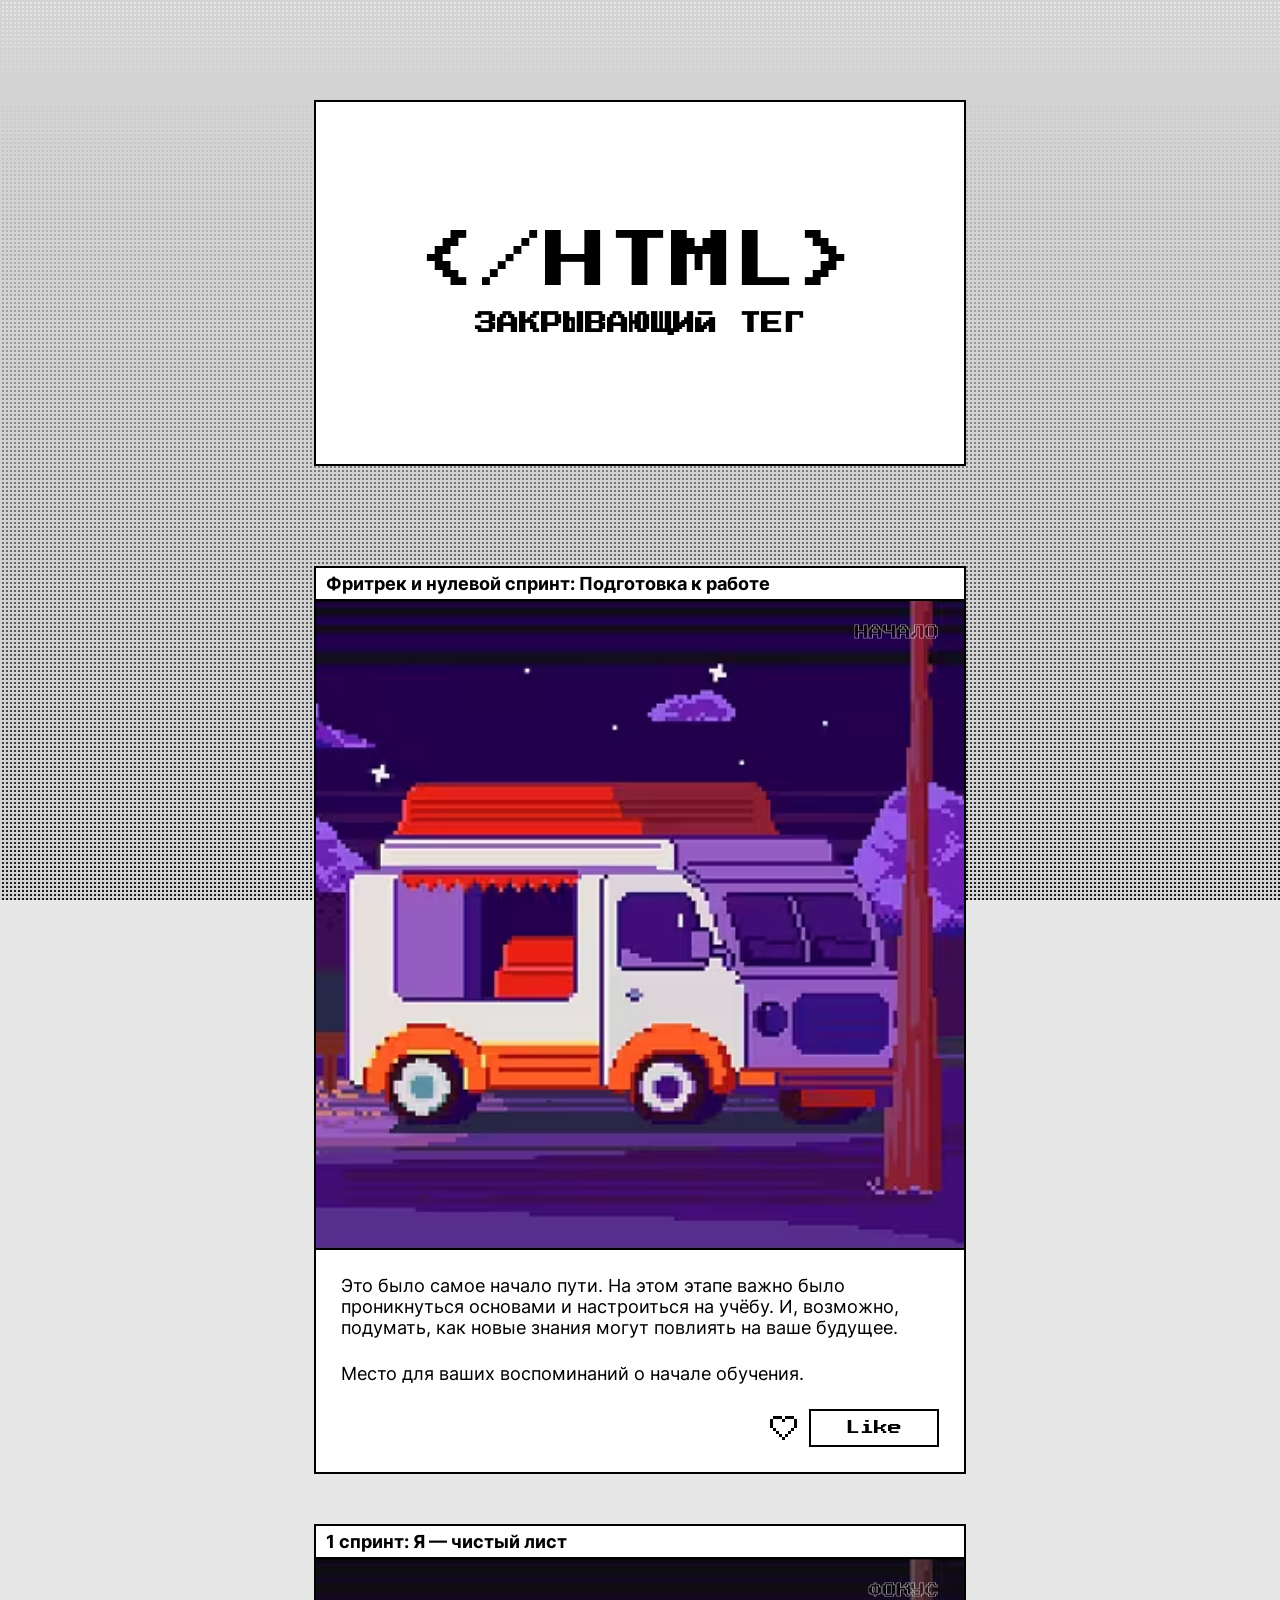
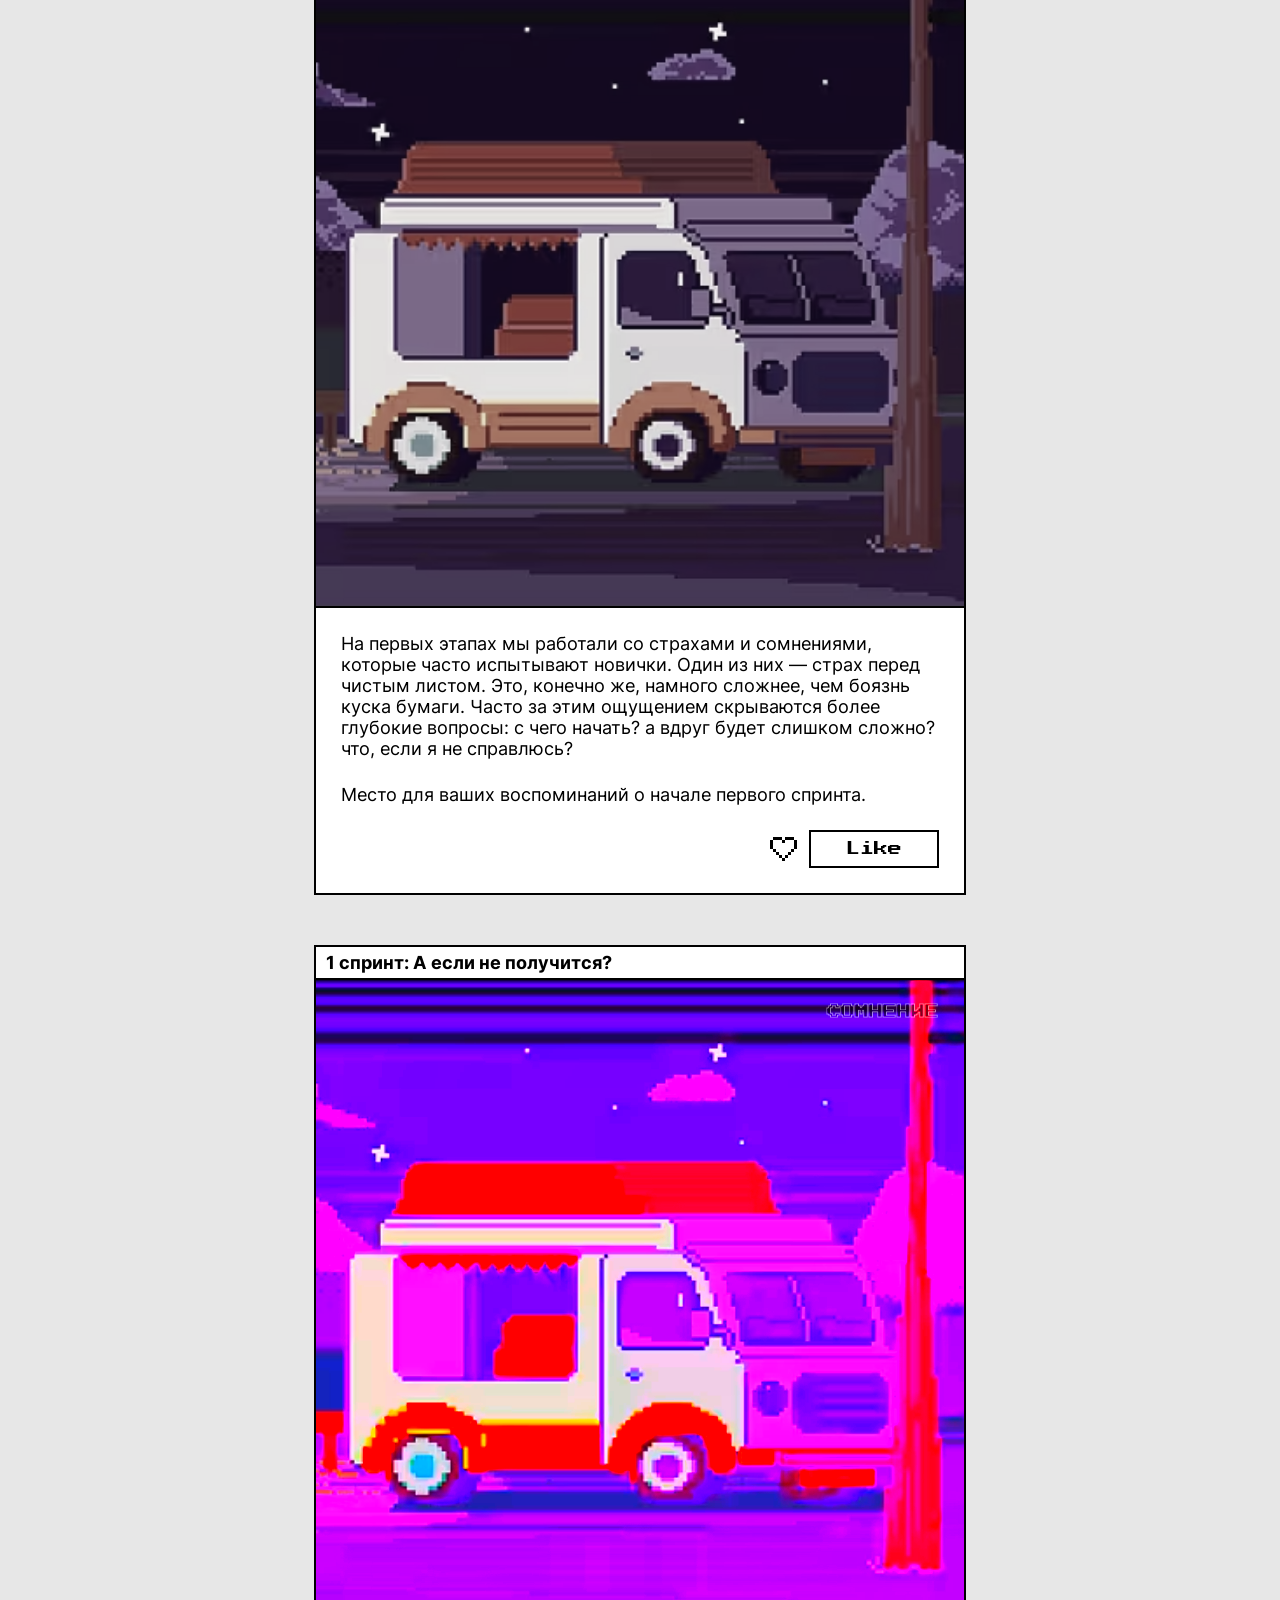
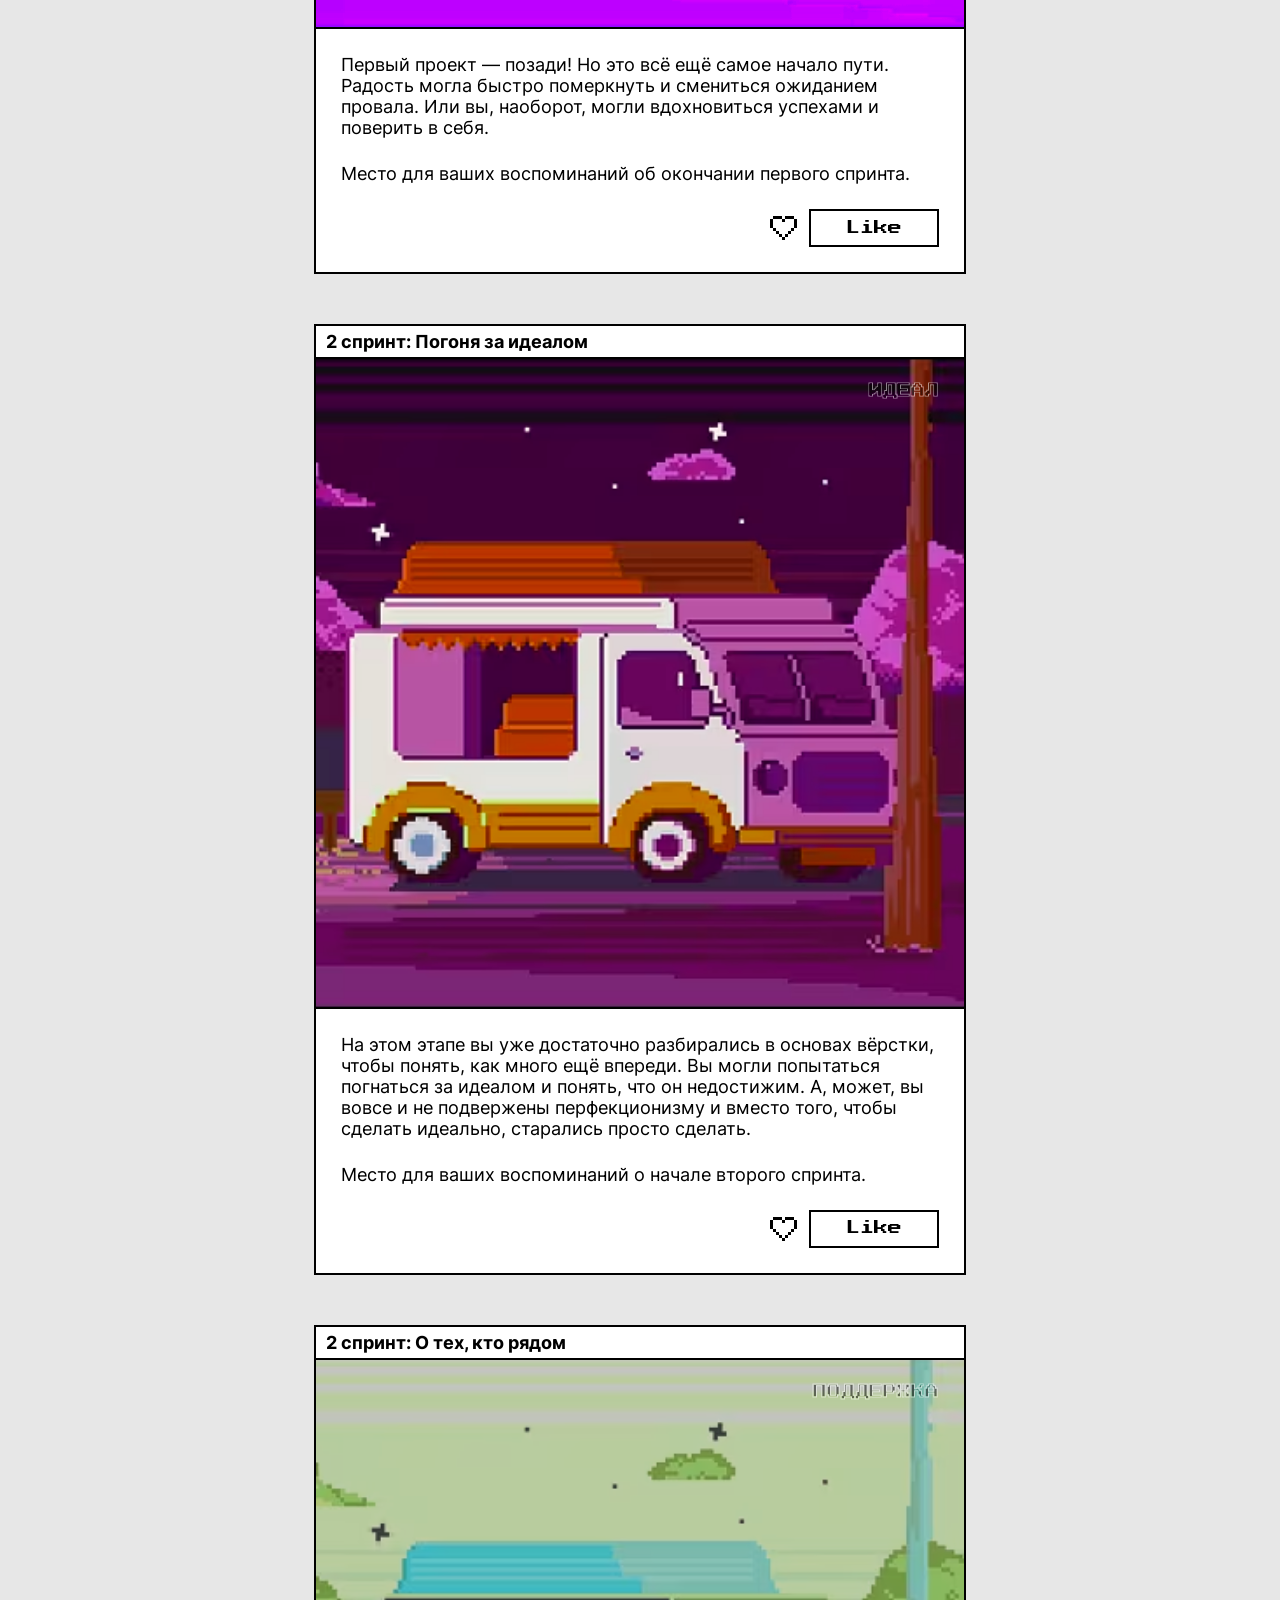
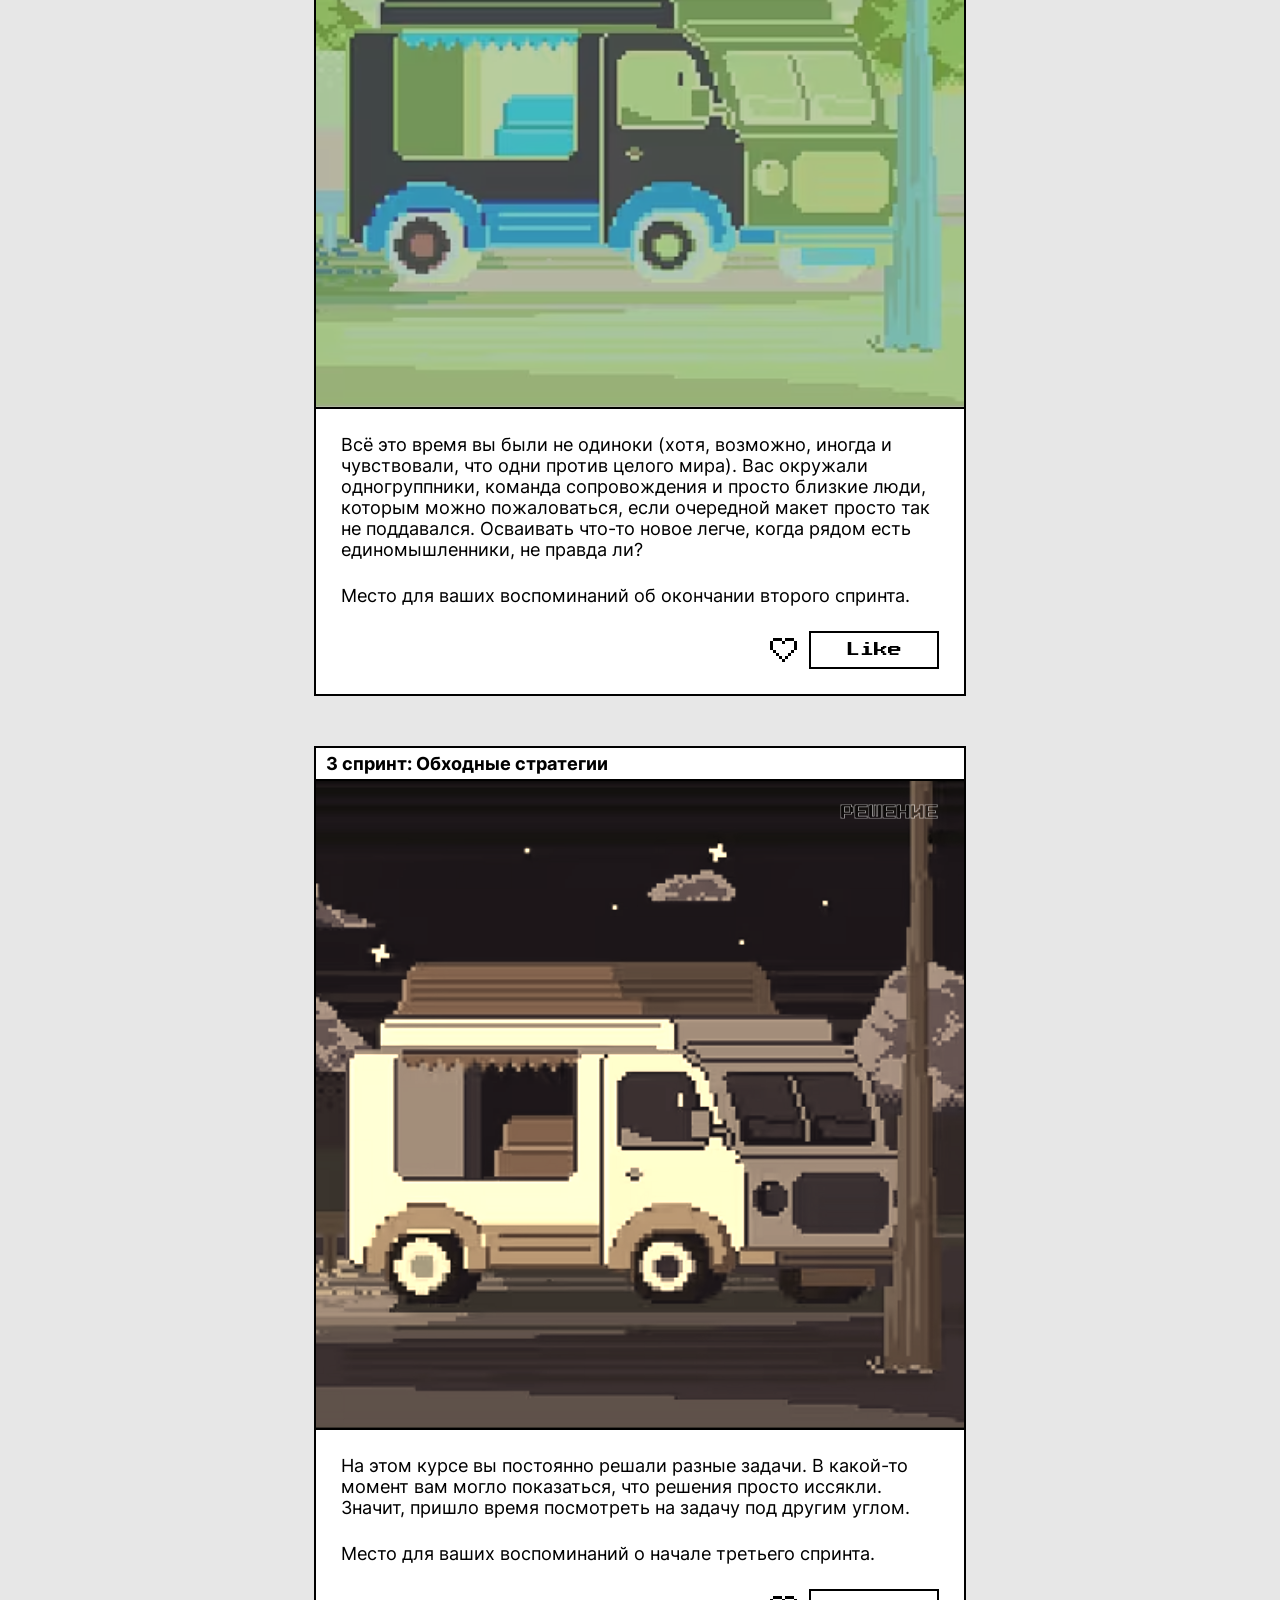
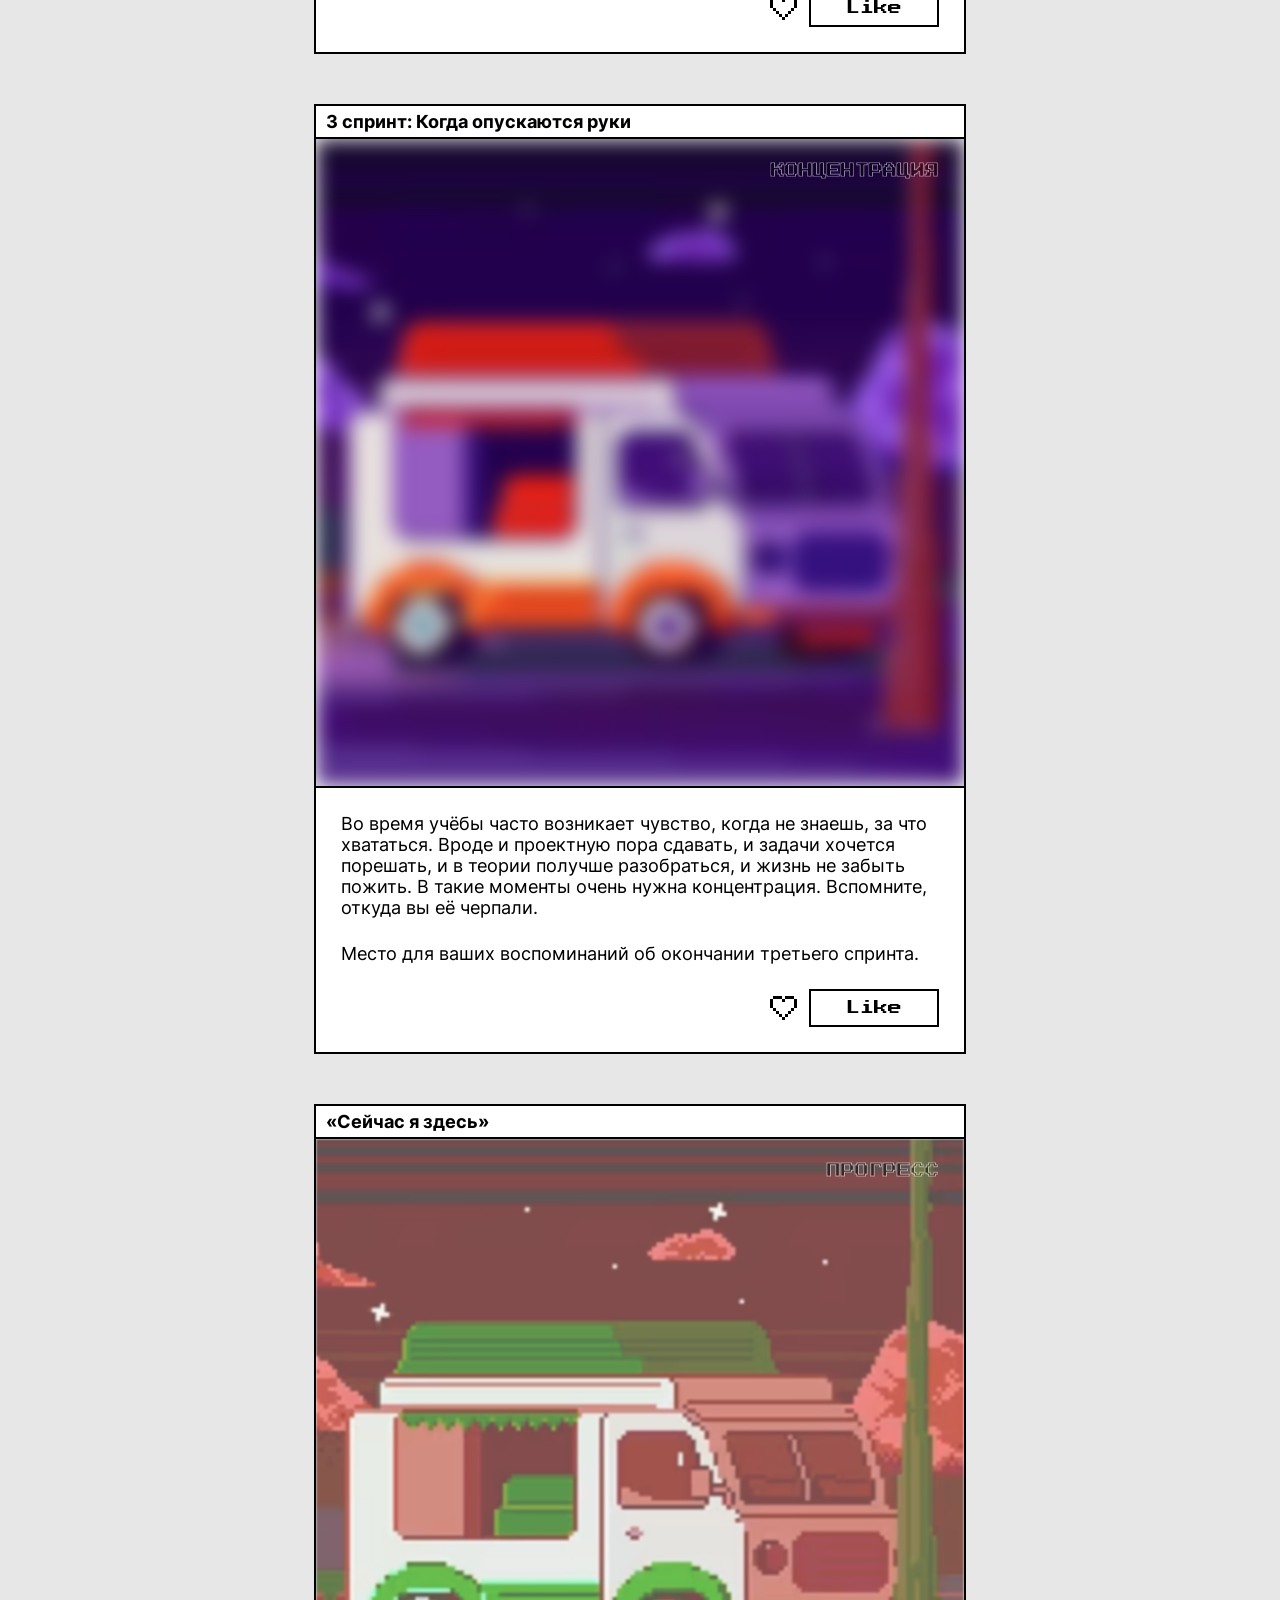
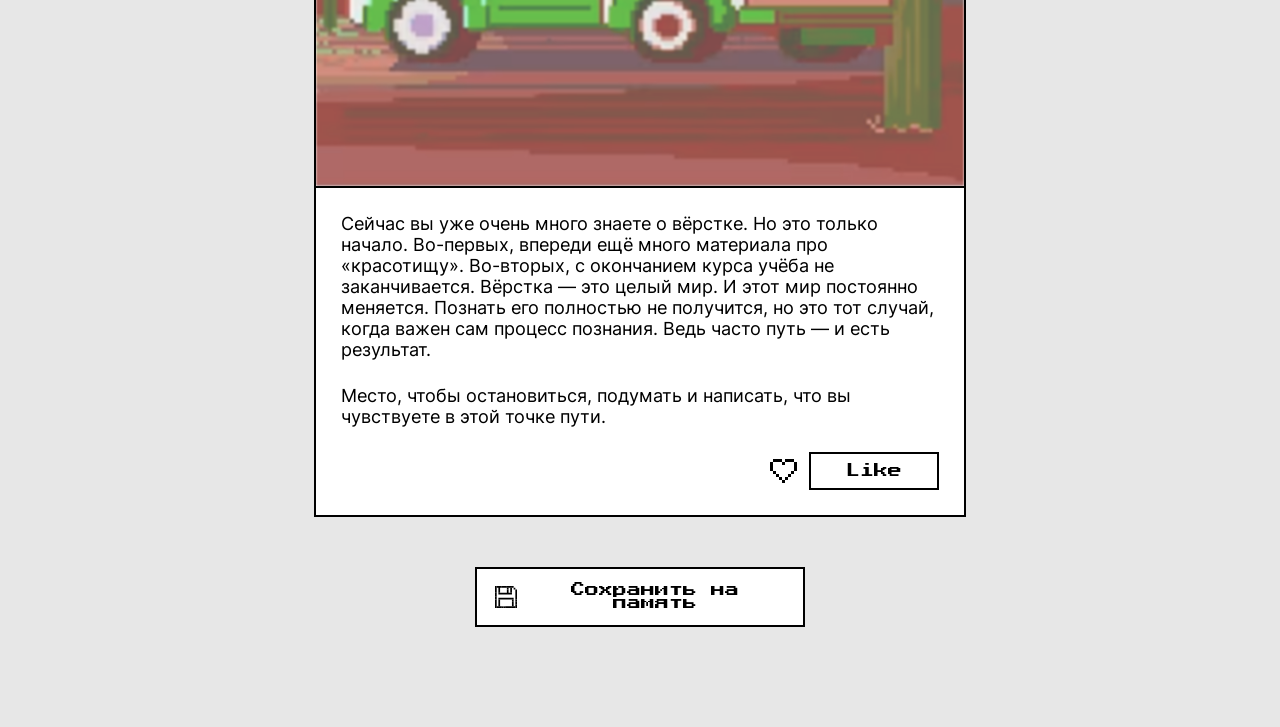
==== commit cdd8b6d3: "fix: swap header logo and title tags for better semantics" ====
--- a/index.html
+++ b/index.html
@@ -51,8 +51,8 @@
 
   <body class="page">
     <header class="header container">
-      <h1 class="header__logo">&lt;/HTML&gt;</h1>
-      <p class="header__title">закрывающий тег</p>
+      <span class="header__logo">&lt;/HTML&gt;</span>
+      <h1 class="header__title">закрывающий тег</h1>
     </header>
 
     <main class="main container">
--- a/fonts/fonts.css
+++ b/fonts/fonts.css
@@ -5,7 +5,7 @@
     url(../fonts/Inter-Variable.woff2) format('woff2 supports variations'),
     url(../fonts/Inter-Variable.woff2) format('woff2-variations');
   font-weight: 400 785;
-  font-style: -10 0;
+  font-style: oblique -10deg 0deg;
   font-display: swap;
 }
 
--- a/styles/variables.css
+++ b/styles/variables.css
@@ -1,8 +1,7 @@
 :root {
   /* Font families */
-  --font-family-main:
-    'Inter Variable', 'Segoe UI', 'Helvetica Neue', 'Arial', sans-serif;
-  --font-family-accent: 'Press Start 2P', 'Courier New', 'Courier', monospace;
+  --font-family-main: 'Inter Variable', Arial, Verdana, sans-serif;
+  --font-family-accent: 'Press Start 2P', Copperplate, Papyrus, fantasy;
 
   /* Font weights */
   --font-weight-card-title: 715;
--- a/styles/globals.css
+++ b/styles/globals.css
@@ -6,10 +6,6 @@
 
 body {
   margin: 0;
-}
-
-body::-webkit-scrollbar {
-  display: none;
 }
 
 h1,
--- a/styles/style.css
+++ b/styles/style.css
@@ -14,13 +14,6 @@
   margin-inline: auto;
 }
 
-@media (width <= 375px) {
-
-  .container {
-    inline-size: 100%;
-  }
-}
-
 /* Button */
 
 .button {
@@ -33,10 +26,7 @@
   overflow: hidden;
   font-family: var(
     --font-family-accent,
-    'Press Start 2P',
-    'Courier New',
-    Courier,
-    monospace
+    'Press Start 2P', Copperplate, Papyrus, fantasy
   );
   font-size: 14px;
   line-height: 0.9;
@@ -91,11 +81,7 @@
   overflow-y: auto;
   font-family: var(
     --font-family-main,
-    'Inter Variable',
-    'Segoe UI',
-    'Helvetica Neue',
-    'Arial',
-    sans-serif
+    'Inter Variable', Arial, Verdana, sans-serif
   );
   background-color: #e7e7e7;
   background-image: var(
@@ -125,10 +111,7 @@
   );
   font-family: var(
     --font-family-accent,
-    'Press Start 2P',
-    'Courier New',
-    'Courier',
-    monospace
+    'Press Start 2P', Copperplate, Papyrus, fantasy
   );
   background-color: var(--color-primary, #fff);
 }
@@ -240,10 +223,7 @@
   opacity: 0.5;
   font-family: var(
     --font-family-accent,
-    'Press Start 2P',
-    'Courier New',
-    'Courier',
-    monospace
+    'Press Start 2P', Copperplate, Papyrus, fantasy
   );
   font-size: 14px;
   line-height: 1;
@@ -307,6 +287,7 @@
 .like-icon {
   inline-size: 39px;
   block-size: 36px;
+  transform-origin: center;
 }
 
 /* Core */
@@ -381,13 +362,10 @@
     --padding-inline-modal,
     clamp(30px, calc(40px + (30 - 40) * ((100vw - 375px) / (1440 - 375))), 40px)
   );
-  padding-block: 29px;
+  padding-block: 28px;
   font-family: var(
     --font-family-accent,
-    'Press Start 2P',
-    'Courier New',
-    'Courier',
-    monospace
+    'Press Start 2P', Copperplate, Papyrus, fantasy
   );
   font-size: 14px;
   line-height: 1.5;
--- a/styles/animations.css
+++ b/styles/animations.css
@@ -20,11 +20,10 @@
   }
 }
 
-.like-icon.is-liked .heart {
+.like-icon.is-liked {
   animation: heart-pop 0.3s ease-in 0.1s;
-  transform-origin: center;
 }
 
 .like-icon.is-liked .sparks {
-  animation: sparks-burst 0.3s ease-in 0.3s forwards;
+  animation: sparks-burst 0.3s ease-in 0.3s;
 }
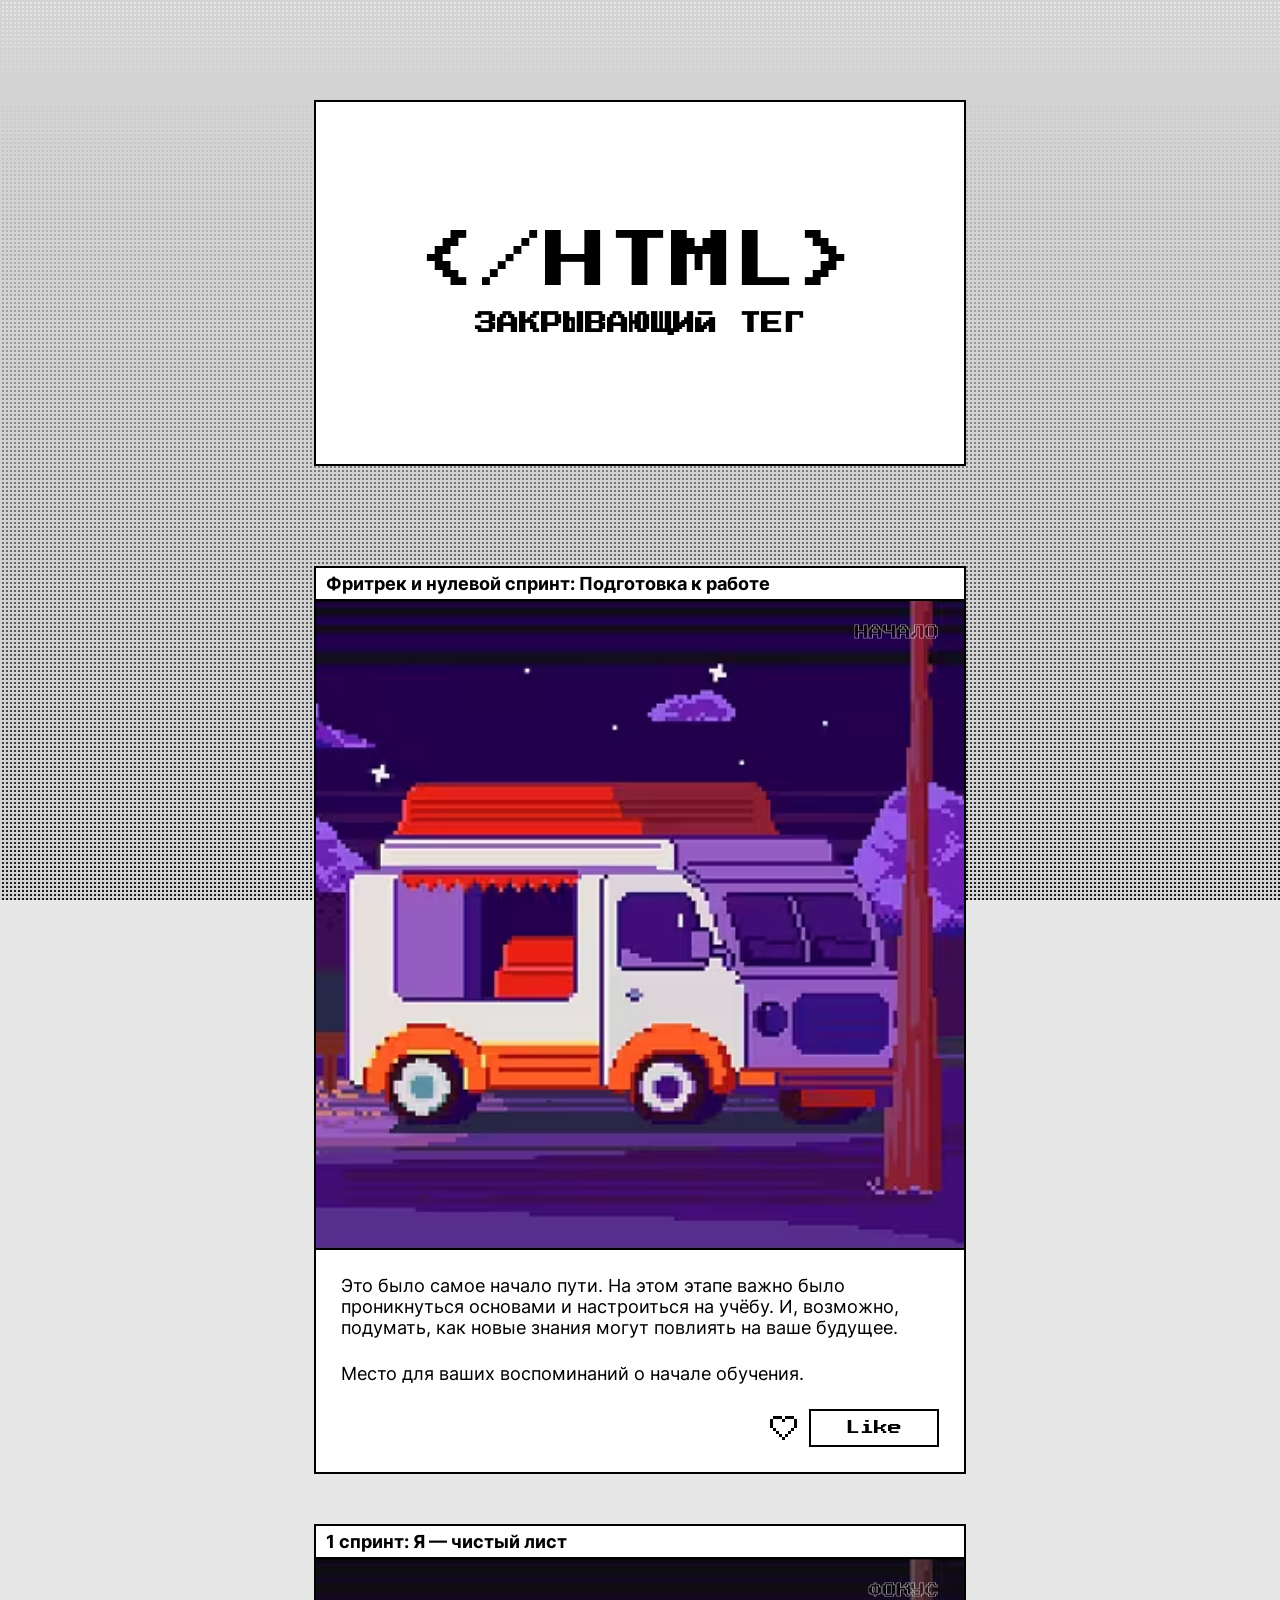
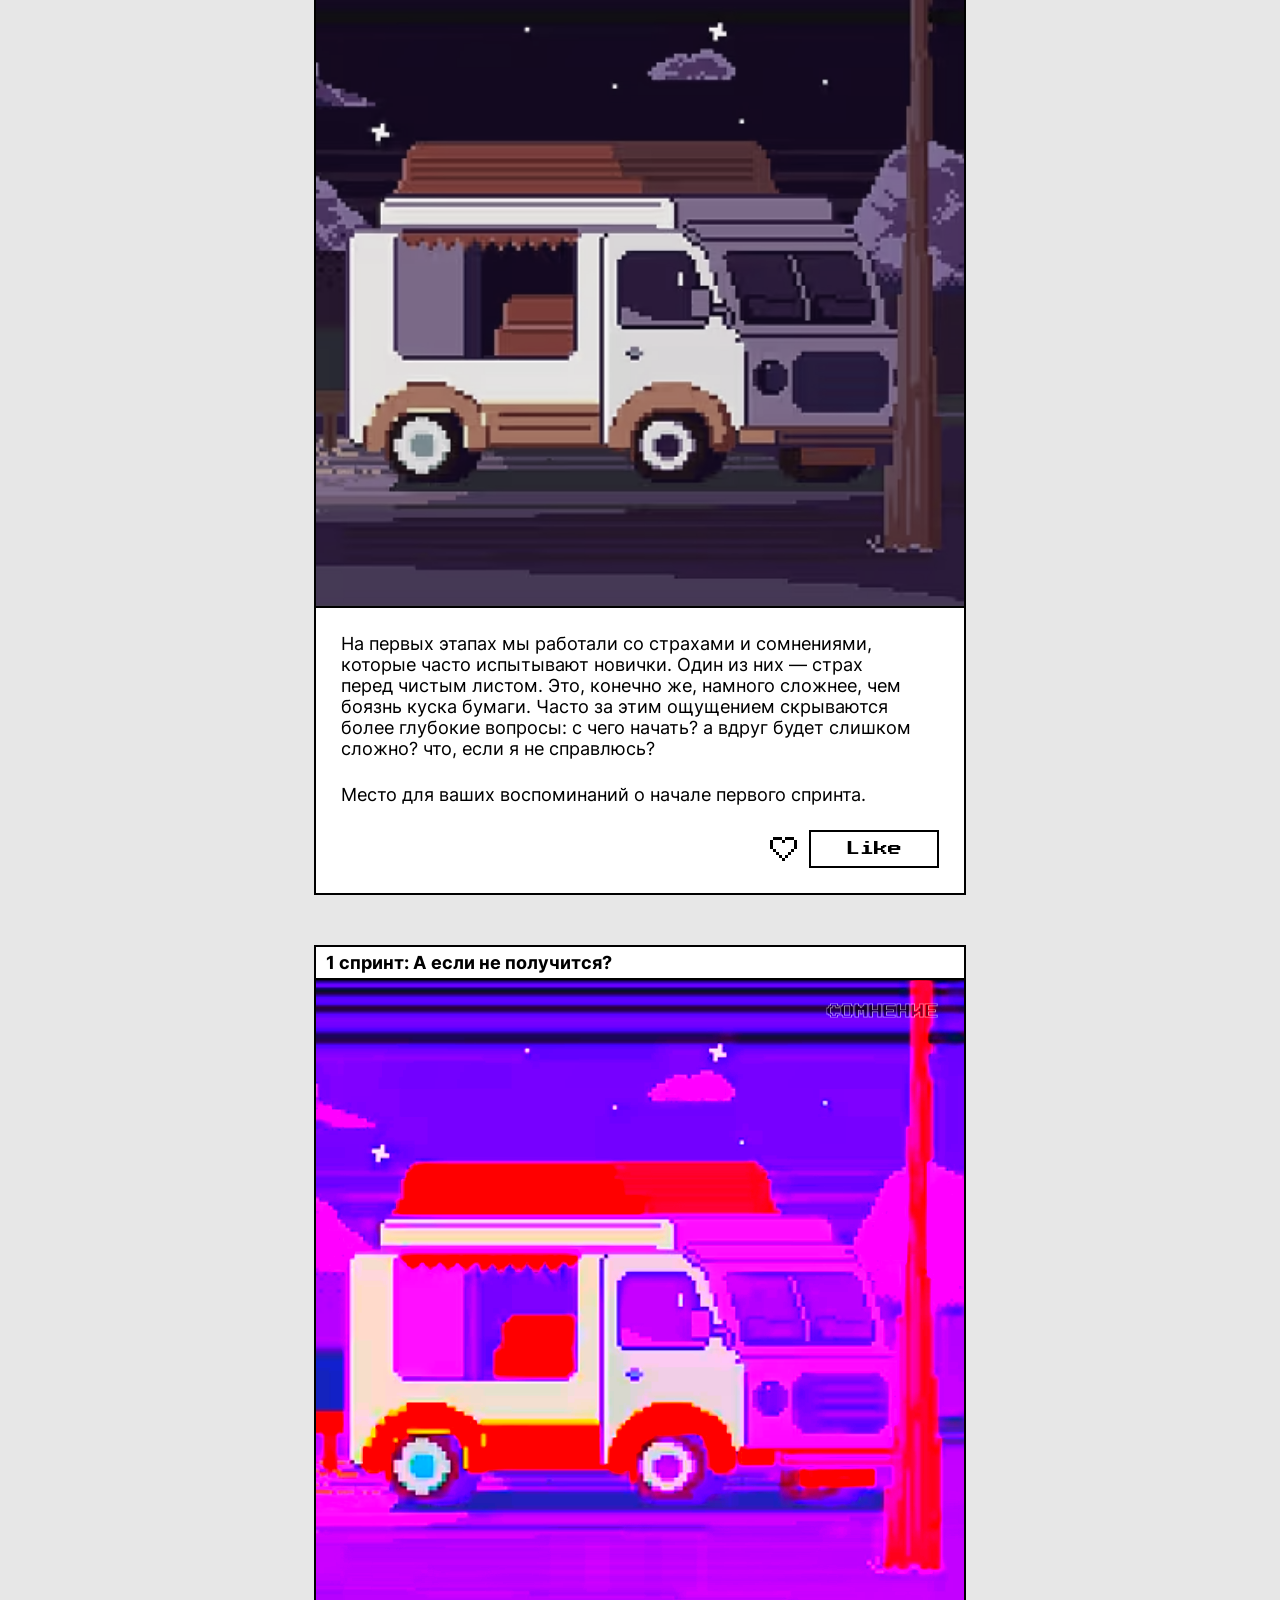
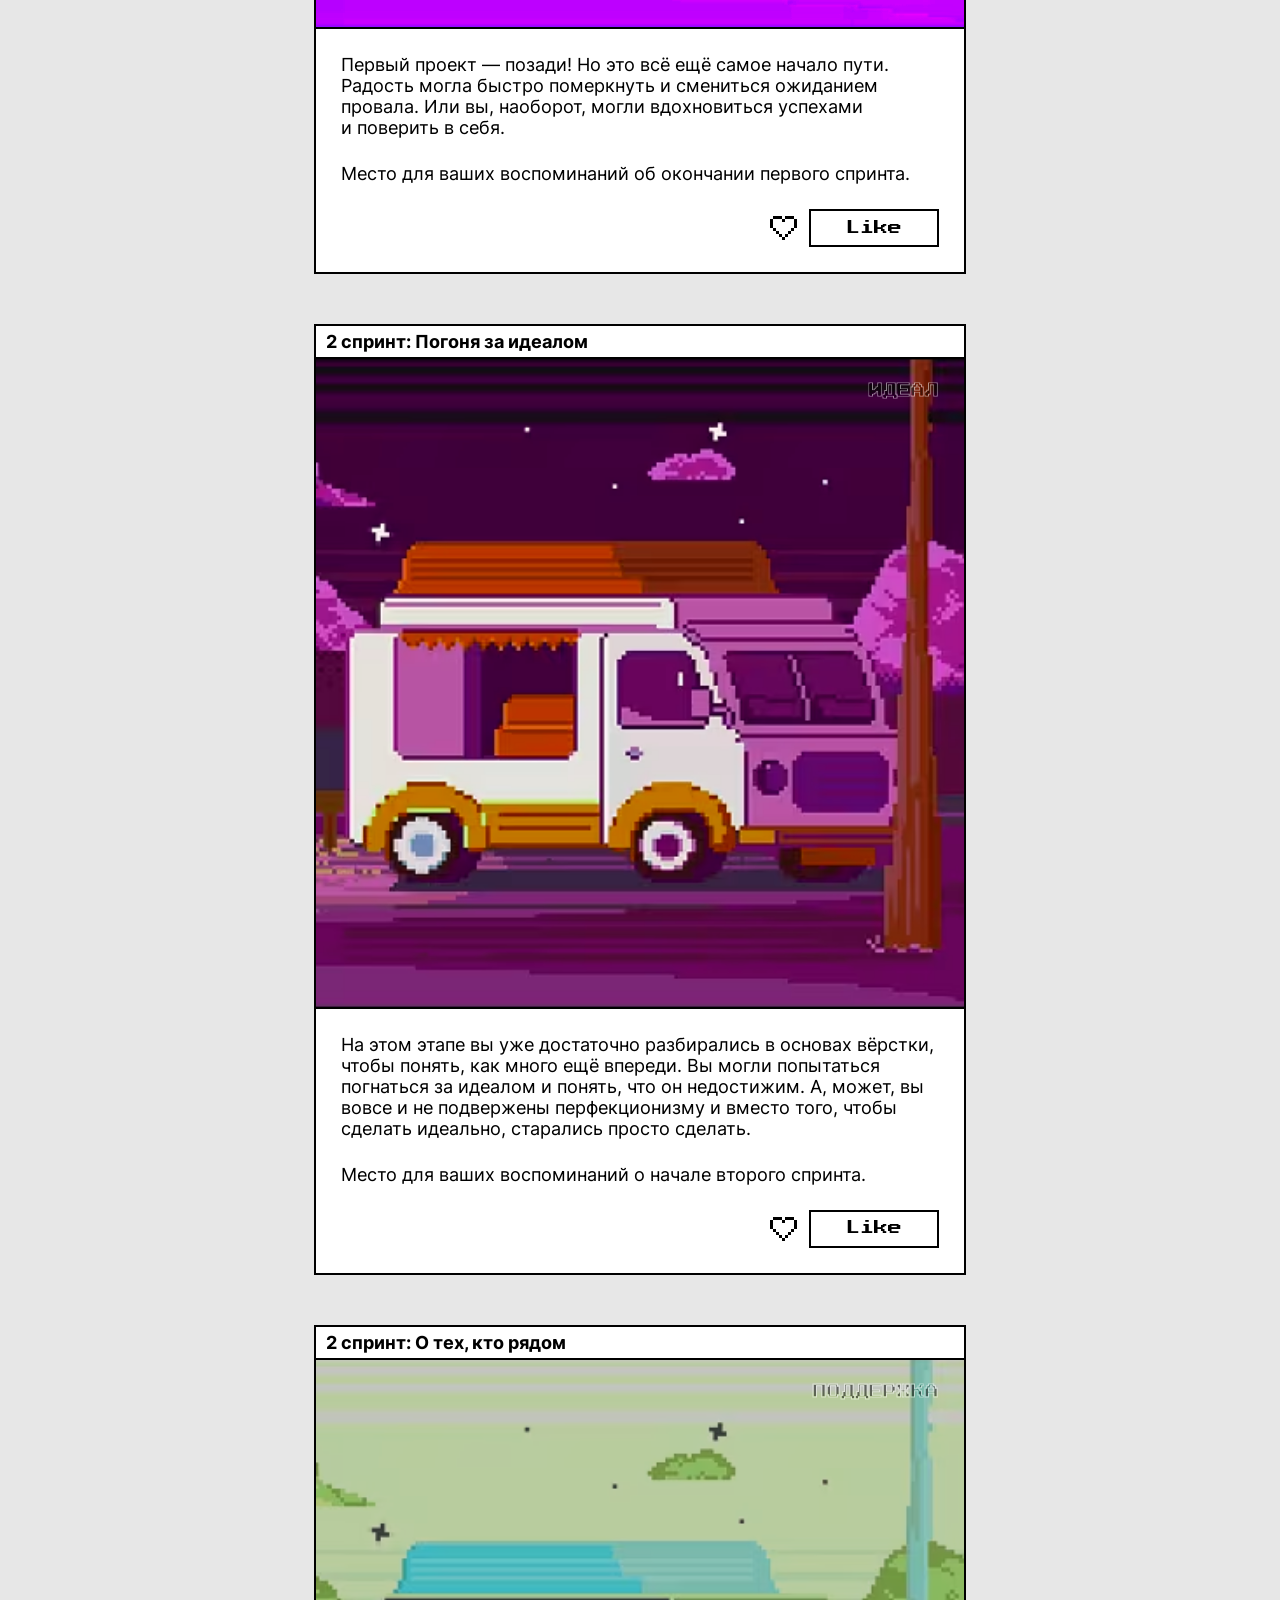
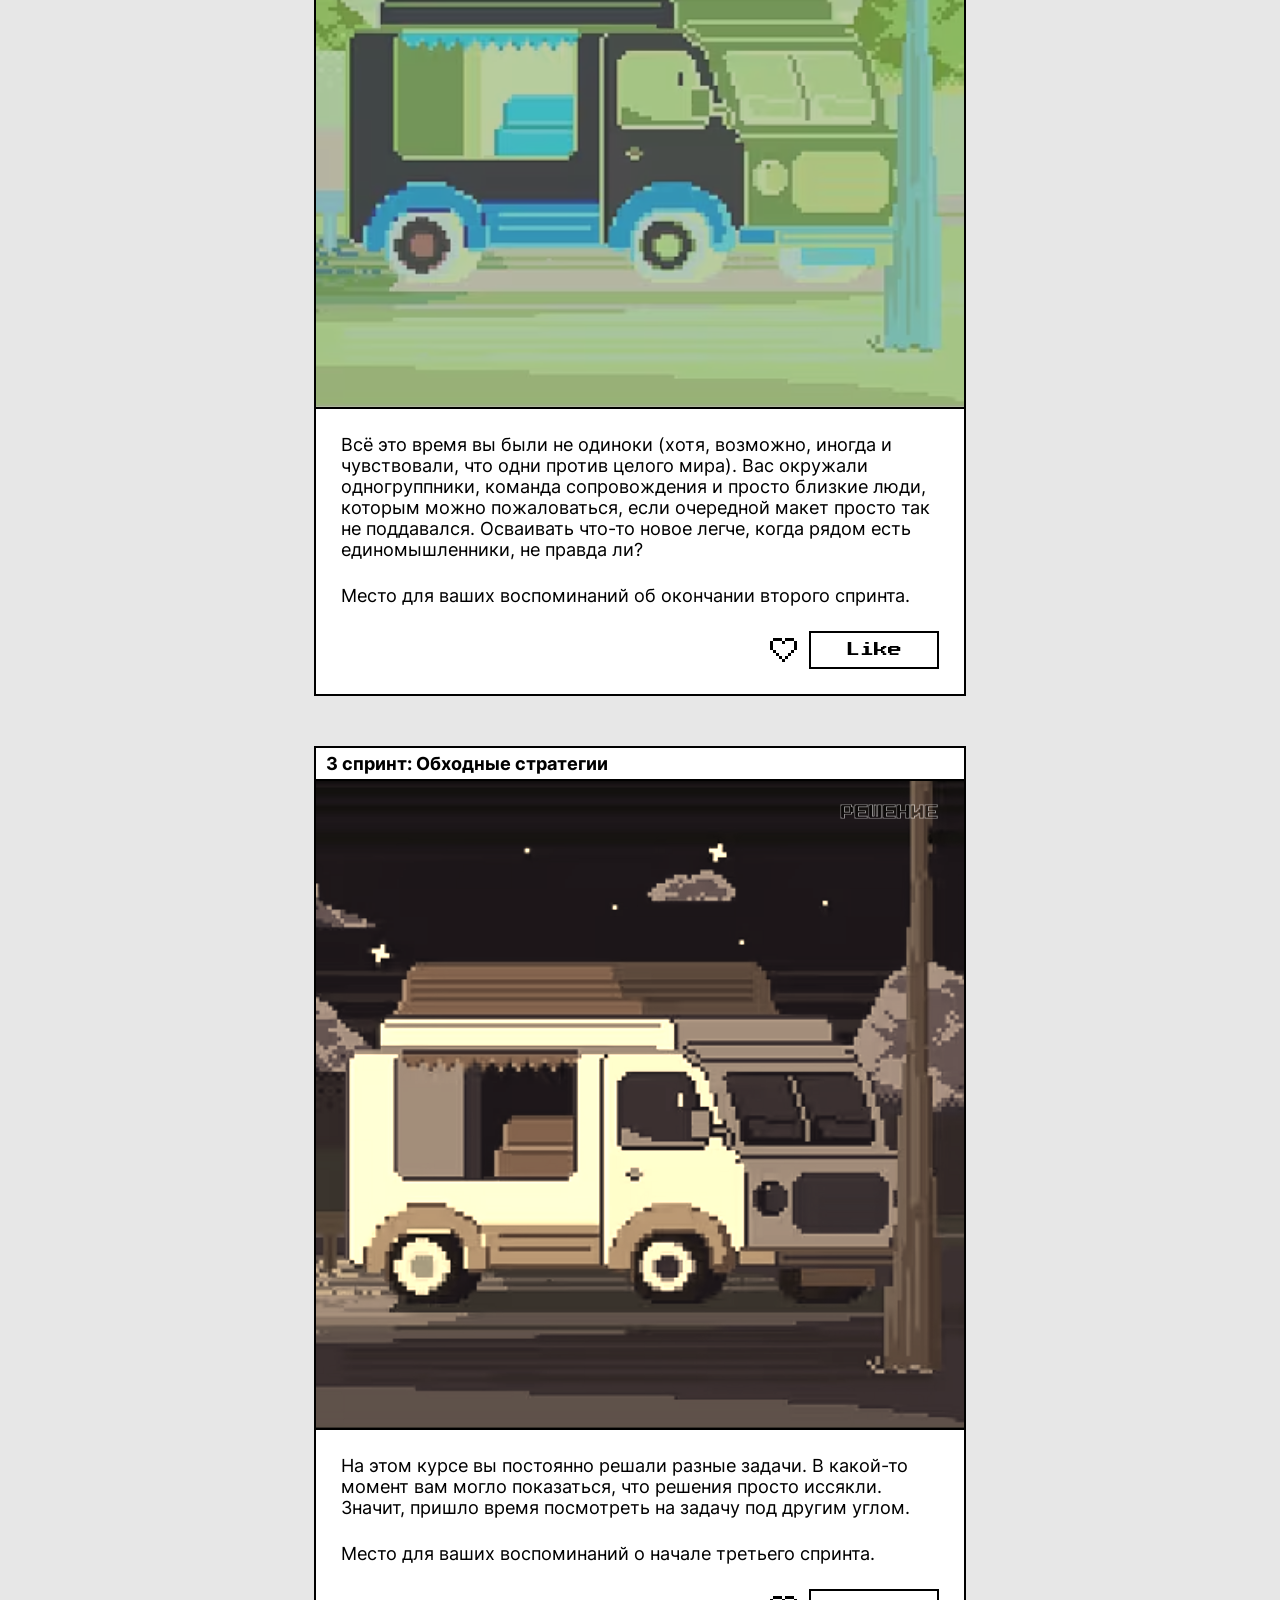
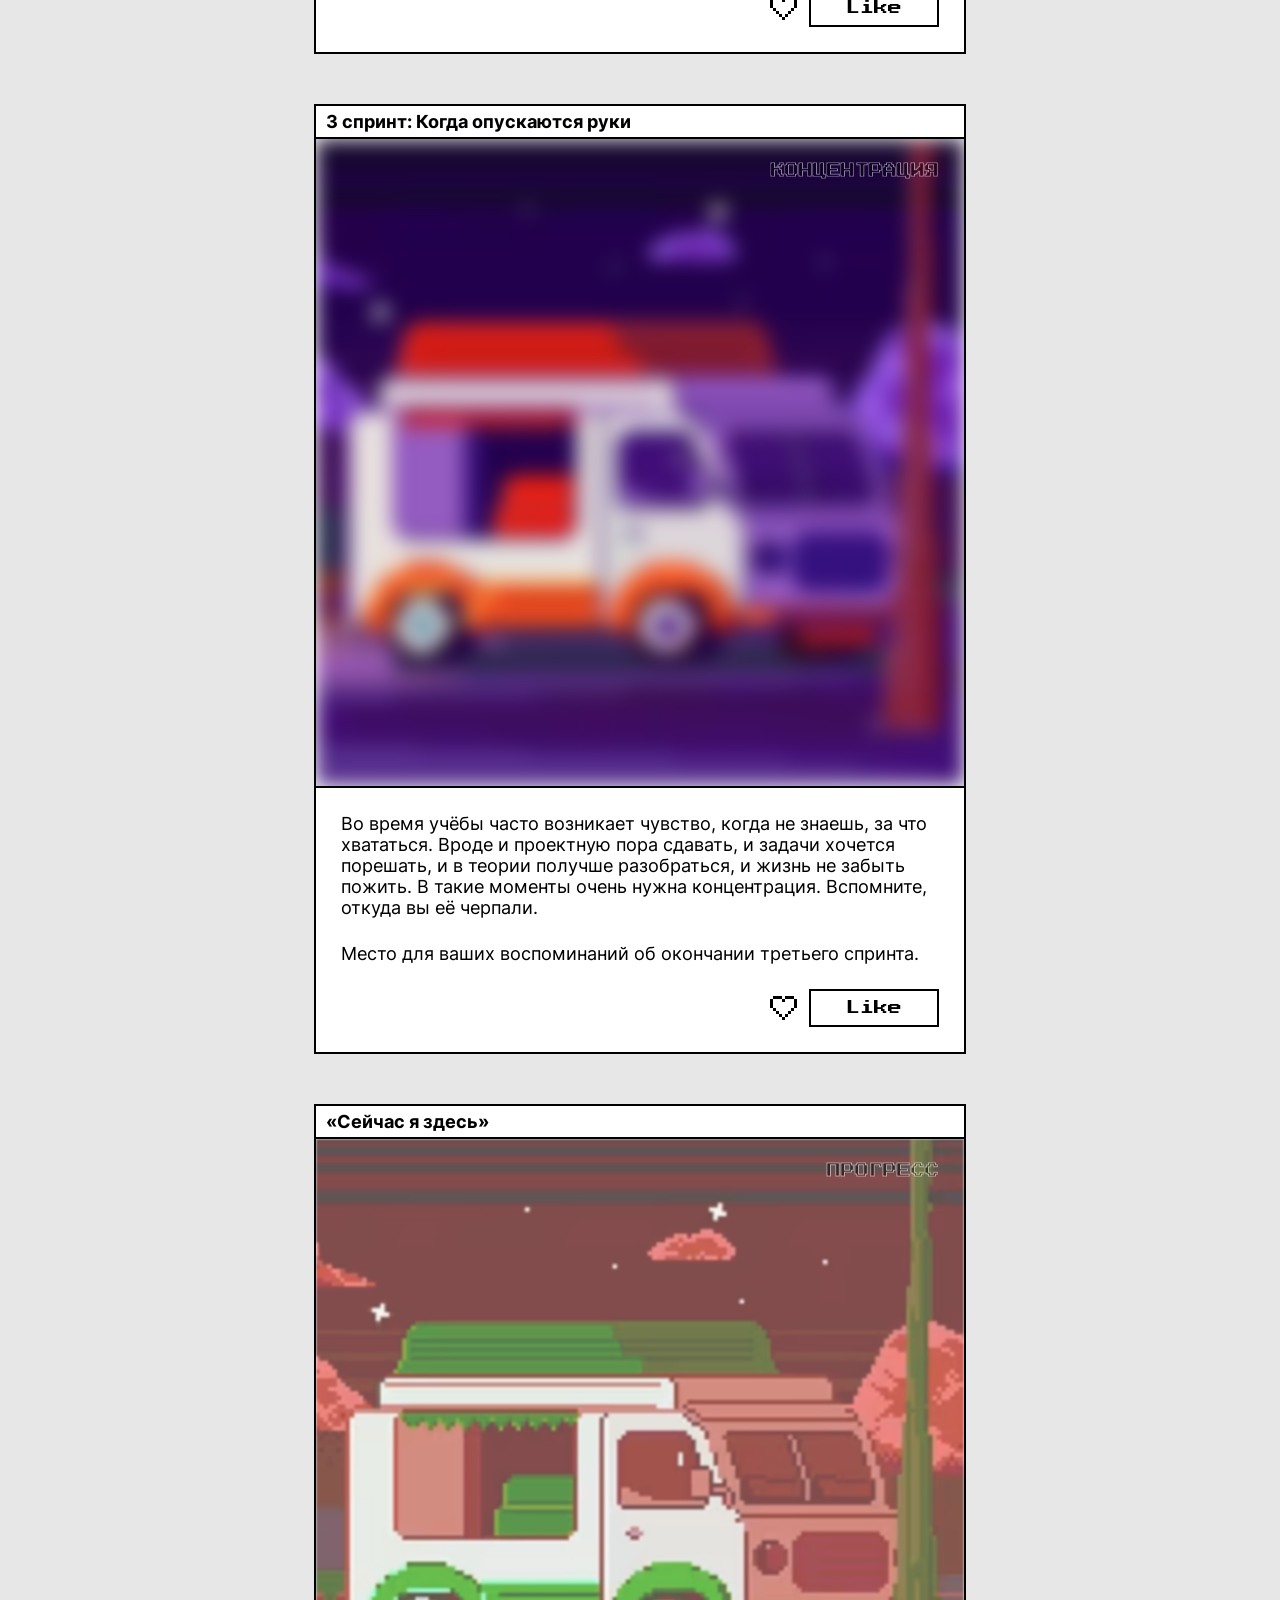
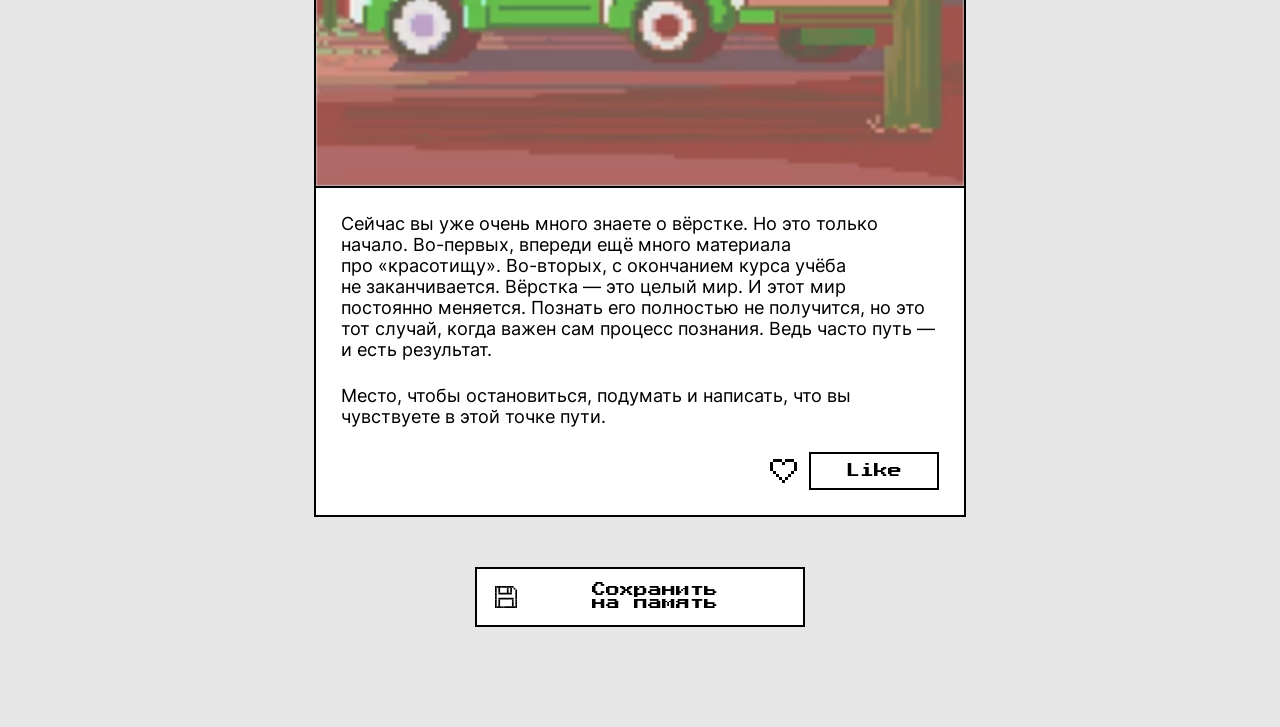
==== commit d7f7a905: "style: replace spaces with non-breaking spaces in text content for better typography" ====
--- a/index.html
+++ b/index.html
@@ -60,7 +60,7 @@
         <li class="cards-list__item">
           <article class="card">
             <h2 class="card__title">
-              Фритрек и нулевой спринт: Подготовка к работе
+              Фритрек и нулевой спринт: Подготовка к работе
             </h2>
 
             <div class="card__media">
@@ -98,11 +98,11 @@
 
             <div class="card__content">
               <p>
-                Это было самое начало пути. На этом этапе важно было
-                проникнуться основами и настроиться на учёбу. И, возможно,
-                подумать, как новые знания могут повлиять на ваше будущее.
+                Это было самое начало пути. На этом этапе важно было
+                проникнуться основами и настроиться на учёбу. И, возможно,
+                подумать, как новые знания могут повлиять на ваше будущее.
               </p>
-              <p>Место для ваших воспоминаний о начале обучения.</p>
+              <p>Место для ваших воспоминаний о начале обучения.</p>
               <div class="card__actions">
                 <button
                   class="card__icon-button"
@@ -150,7 +150,7 @@
 
         <li class="cards-list__item">
           <article class="card">
-            <h2 class="card__title">1 спринт: Я — чистый лист</h2>
+            <h2 class="card__title">1 спринт: Я — чистый лист</h2>
 
             <div class="card__media">
               <picture>
@@ -187,14 +187,14 @@
 
             <div class="card__content">
               <p>
-                На первых этапах мы работали со страхами и сомнениями, которые
-                часто испытывают новички. Один из них — страх перед чистым
-                листом. Это, конечно же, намного сложнее, чем боязнь куска
-                бумаги. Часто за этим ощущением скрываются более глубокие
-                вопросы: с чего начать? а вдруг будет слишком сложно? что, если
-                я не справлюсь?
+                На первых этапах мы работали со страхами и сомнениями, которые
+                часто испытывают новички. Один из них — страх перед чистым
+                листом. Это, конечно же, намного сложнее, чем боязнь куска
+                бумаги. Часто за этим ощущением скрываются более глубокие
+                вопросы: с чего начать? а вдруг будет слишком сложно? что, если
+                я не справлюсь?
               </p>
-              <p>Место для ваших воспоминаний о начале первого спринта.</p>
+              <p>Место для ваших воспоминаний о начале первого спринта.</p>
               <div class="card__actions">
                 <button
                   class="card__icon-button"
@@ -242,7 +242,7 @@
 
         <li class="cards-list__item">
           <article class="card">
-            <h2 class="card__title">1 спринт: А если не получится?</h2>
+            <h2 class="card__title">1 спринт: А если не получится?</h2>
 
             <div class="card__media">
               <picture>
@@ -279,11 +279,11 @@
 
             <div class="card__content">
               <p>
-                Первый проект — позади! Но это всё ещё самое начало пути.
-                Радость могла быстро померкнуть и смениться ожиданием провала.
-                Или вы, наоборот, могли вдохновиться успехами и поверить в себя.
+                Первый проект — позади! Но это всё ещё самое начало пути.
+                Радость могла быстро померкнуть и смениться ожиданием провала.
+                Или вы, наоборот, могли вдохновиться успехами и поверить в себя.
               </p>
-              <p>Место для ваших воспоминаний об окончании первого спринта.</p>
+              <p>Место для ваших воспоминаний об окончании первого спринта.</p>
               <div class="card__actions">
                 <button
                   class="card__icon-button"
@@ -331,7 +331,7 @@
 
         <li class="cards-list__item">
           <article class="card">
-            <h2 class="card__title">2 спринт: Погоня за идеалом</h2>
+            <h2 class="card__title">2 спринт: Погоня за идеалом</h2>
 
             <div class="card__media">
               <picture>
@@ -368,13 +368,13 @@
 
             <div class="card__content">
               <p>
-                На этом этапе вы уже достаточно разбирались в основах вёрстки,
-                чтобы понять, как много ещё впереди. Вы могли попытаться
-                погнаться за идеалом и понять, что он недостижим. А, может, вы
-                вовсе и не подвержены перфекционизму и вместо того, чтобы
+                На этом этапе вы уже достаточно разбирались в основах вёрстки,
+                чтобы понять, как много ещё впереди. Вы могли попытаться
+                погнаться за идеалом и понять, что он недостижим. А, может, вы
+                вовсе и не подвержены перфекционизму и вместо того, чтобы
                 сделать идеально, старались просто сделать.
               </p>
-              <p>Место для ваших воспоминаний о начале второго спринта.</p>
+              <p>Место для ваших воспоминаний о начале второго спринта.</p>
               <div class="card__actions">
                 <button
                   class="card__icon-button"
@@ -422,7 +422,7 @@
 
         <li class="cards-list__item">
           <article class="card">
-            <h2 class="card__title">2 спринт: О тех, кто рядом</h2>
+            <h2 class="card__title">2 спринт: О тех, кто рядом</h2>
 
             <div class="card__media">
               <picture>
@@ -459,14 +459,14 @@
 
             <div class="card__content">
               <p>
-                Всё это время вы были не одиноки (хотя, возможно, иногда и
+                Всё это время вы были не одиноки (хотя, возможно, иногда и
                 чувствовали, что одни против целого мира). Вас окружали
-                одногруппники, команда сопровождения и просто близкие люди,
+                одногруппники, команда сопровождения и просто близкие люди,
                 которым можно пожаловаться, если очередной макет просто так не
-                поддавался. Осваивать что-то новое легче, когда рядом есть
-                единомышленники, не правда ли?
+                поддавался. Осваивать что⁠-⁠то новое легче, когда рядом есть
+                единомышленники, не правда ли?
               </p>
-              <p>Место для ваших воспоминаний об окончании второго спринта.</p>
+              <p>Место для ваших воспоминаний об окончании второго спринта.</p>
               <div class="card__actions">
                 <button
                   class="card__icon-button"
@@ -514,7 +514,7 @@
 
         <li class="cards-list__item">
           <article class="card">
-            <h2 class="card__title">3 спринт: Обходные стратегии</h2>
+            <h2 class="card__title">3 спринт: Обходные стратегии</h2>
 
             <div class="card__media">
               <picture>
@@ -551,11 +551,11 @@
 
             <div class="card__content">
               <p>
-                На этом курсе вы постоянно решали разные задачи. В какой-то
+                На этом курсе вы постоянно решали разные задачи. В какой⁠-⁠то
                 момент вам могло показаться, что решения просто иссякли. Значит,
-                пришло время посмотреть на задачу под другим углом.
+                пришло время посмотреть на задачу под другим углом.
               </p>
-              <p>Место для ваших воспоминаний о начале третьего спринта.</p>
+              <p>Место для ваших воспоминаний о начале третьего спринта.</p>
               <div class="card__actions">
                 <button
                   class="card__icon-button"
@@ -603,7 +603,7 @@
 
         <li class="cards-list__item">
           <article class="card">
-            <h2 class="card__title">3 спринт: Когда опускаются руки</h2>
+            <h2 class="card__title">3 спринт: Когда опускаются руки</h2>
 
             <div class="card__media">
               <picture>
@@ -642,13 +642,13 @@
 
             <div class="card__content">
               <p>
-                Во время учёбы часто возникает чувство, когда не знаешь, за что
-                хвататься. Вроде и проектную пора сдавать, и задачи хочется
-                порешать, и в теории получше разобраться, и жизнь не забыть
-                пожить. В такие моменты очень нужна концентрация. Вспомните,
-                откуда вы её черпали.
+                Во время учёбы часто возникает чувство, когда не знаешь, за что
+                хвататься. Вроде и проектную пора сдавать, и задачи хочется
+                порешать, и в теории получше разобраться, и жизнь не забыть
+                пожить. В такие моменты очень нужна концентрация. Вспомните,
+                откуда вы её черпали.
               </p>
-              <p>Место для ваших воспоминаний об окончании третьего спринта.</p>
+              <p>Место для ваших воспоминаний об окончании третьего спринта.</p>
               <div class="card__actions">
                 <button
                   class="card__icon-button"
@@ -696,7 +696,7 @@
 
         <li class="cards-list__item">
           <article class="card">
-            <h2 class="card__title">«Сейчас я здесь»</h2>
+            <h2 class="card__title">«Сейчас я здесь»</h2>
 
             <div class="card__media">
               <picture>
@@ -733,16 +733,17 @@
 
             <div class="card__content">
               <p>
-                Сейчас вы уже очень много знаете о вёрстке. Но это только
-                начало. Во-первых, впереди ещё много материала про «красотищу».
-                Во-вторых, с окончанием курса учёба не заканчивается. Вёрстка —
-                это целый мир. И этот мир постоянно меняется. Познать его
-                полностью не получится, но это тот случай, когда важен сам
-                процесс познания. Ведь часто путь — и есть результат.
+                Сейчас вы уже очень много знаете о вёрстке. Но это только
+                начало. Во⁠-⁠первых, впереди ещё много материала
+                про «красотищу». Во⁠-⁠вторых, с окончанием курса учёба
+                не заканчивается. Вёрстка — это целый мир. И этот мир постоянно
+                меняется. Познать его полностью не получится, но это тот случай,
+                когда важен сам процесс познания. Ведь часто путь — и есть
+                результат.
               </p>
               <p>
-                Место, чтобы остановиться, подумать и написать, что вы
-                чувствуете в этой точке пути.
+                Место, чтобы остановиться, подумать и написать, что вы
+                чувствуете в этой точке пути.
               </p>
               <div class="card__actions">
                 <button
@@ -794,7 +795,7 @@
         <svg class="button__icon" aria-hidden="true">
           <use href="./svg/sprite.svg#floppy"></use>
         </svg>
-        <span class="button__text">Сохранить на память</span>
+        <span class="button__text">Сохранить на память</span>
       </button>
 
       <dialog id="modal" class="modal">
@@ -802,12 +803,14 @@
           <svg class="modal__icon" aria-hidden="true">
             <use href="./svg/sprite.svg#floppy"></use>
           </svg>
-          <span class="modal__text">Вставьте дискету, чтобы продолжить</span>
+          <p class="modal__text">Вставьте дискету, чтобы продолжить</p>
         </div>
 
-        <button id="modal-close" class="modal__button button" type="button">
-          <span class="button__text">ок</span>
-        </button>
+        <form method="dialog">
+          <button class="modal__button button">
+            <span class="button__text">ок</span>
+          </button>
+        </form>
       </dialog>
     </main>
 
--- a/styles/variables.css
+++ b/styles/variables.css
@@ -1,28 +1,4 @@
 :root {
-  /* Font families */
-  --font-family-main: 'Inter Variable', Arial, Verdana, sans-serif;
-  --font-family-accent: 'Press Start 2P', Copperplate, Papyrus, fantasy;
-
-  /* Font weights */
-  --font-weight-card-title: 715;
-  --font-weight-card-text: 410;
-
-  /* Font sizes */
-  --font-size-logo: clamp(3.0625rem, 2.7104rem + 1.5023vw, 4.0625rem);
-  --font-size-title: clamp(0.875rem, 0.6769rem + 0.8451vw, 1.4375rem);
-
-  /* Backgrounds */
-  --background-image-page:
-    repeating-linear-gradient(to right, #d3d3d3 0 2px, transparent 2px 4px),
-    repeating-linear-gradient(to bottom, #d3d3d3 0 2px, transparent 2px 4px),
-    repeating-linear-gradient(to bottom, #e7e7e7, #1a1a1a);
-
-  /* Colors */
-  --color-primary: #fff;
-  --color-secondary: #000;
-  --color-heart-contour: #000;
-  --animation-fill-color: #f00;
-
   /* Layout */
 
   /*
@@ -65,4 +41,28 @@
     calc(40px + (30 - 40) * ((100vw - 375px) / (1440 - 375))),
     40px
   );
+
+  /* Font families */
+  --font-family-main: 'Inter Variable', Arial, Verdana, sans-serif;
+  --font-family-accent: 'Press Start 2P', Copperplate, Papyrus, fantasy;
+
+  /* Font sizes */
+  --font-size-logo: clamp(3.0625rem, 2.7104rem + 1.5023vw, 4.0625rem);
+  --font-size-title: clamp(0.875rem, 0.6769rem + 0.8451vw, 1.4375rem);
+
+  /* Font weights */
+  --font-weight-card-title: 715;
+  --font-weight-card-text: 410;
+
+  /* Colors */
+  --color-primary: #fff;
+  --color-secondary: #000;
+  --color-heart-contour: #000;
+  --animation-fill-color: #f00;
+
+  /* Backgrounds */
+  --background-image-page:
+    repeating-linear-gradient(to right, #d3d3d3 0 2px, transparent 2px 4px),
+    repeating-linear-gradient(to bottom, #d3d3d3 0 2px, transparent 2px 4px),
+    repeating-linear-gradient(to bottom, #e7e7e7, #1a1a1a);
 }
--- a/styles/style.css
+++ b/styles/style.css
@@ -26,7 +26,10 @@
   overflow: hidden;
   font-family: var(
     --font-family-accent,
-    'Press Start 2P', Copperplate, Papyrus, fantasy
+    'Press Start 2P',
+    Copperplate,
+    Papyrus,
+    fantasy
   );
   font-size: 14px;
   line-height: 0.9;
@@ -81,7 +84,10 @@
   overflow-y: auto;
   font-family: var(
     --font-family-main,
-    'Inter Variable', Arial, Verdana, sans-serif
+    'Inter Variable',
+    Arial,
+    Verdana,
+    sans-serif
   );
   background-color: #e7e7e7;
   background-image: var(
@@ -111,7 +117,10 @@
   );
   font-family: var(
     --font-family-accent,
-    'Press Start 2P', Copperplate, Papyrus, fantasy
+    'Press Start 2P',
+    Copperplate,
+    Papyrus,
+    fantasy
   );
   background-color: var(--color-primary, #fff);
 }
@@ -223,7 +232,10 @@
   opacity: 0.5;
   font-family: var(
     --font-family-accent,
-    'Press Start 2P', Copperplate, Papyrus, fantasy
+    'Press Start 2P',
+    Copperplate,
+    Papyrus,
+    fantasy
   );
   font-size: 14px;
   line-height: 1;
@@ -365,7 +377,10 @@
   padding-block: 28px;
   font-family: var(
     --font-family-accent,
-    'Press Start 2P', Copperplate, Papyrus, fantasy
+    'Press Start 2P',
+    Copperplate,
+    Papyrus,
+    fantasy
   );
   font-size: 14px;
   line-height: 1.5;
@@ -390,5 +405,6 @@
 }
 
 .modal__button {
+  inline-size: 100%;
   padding: 12px;
 }
